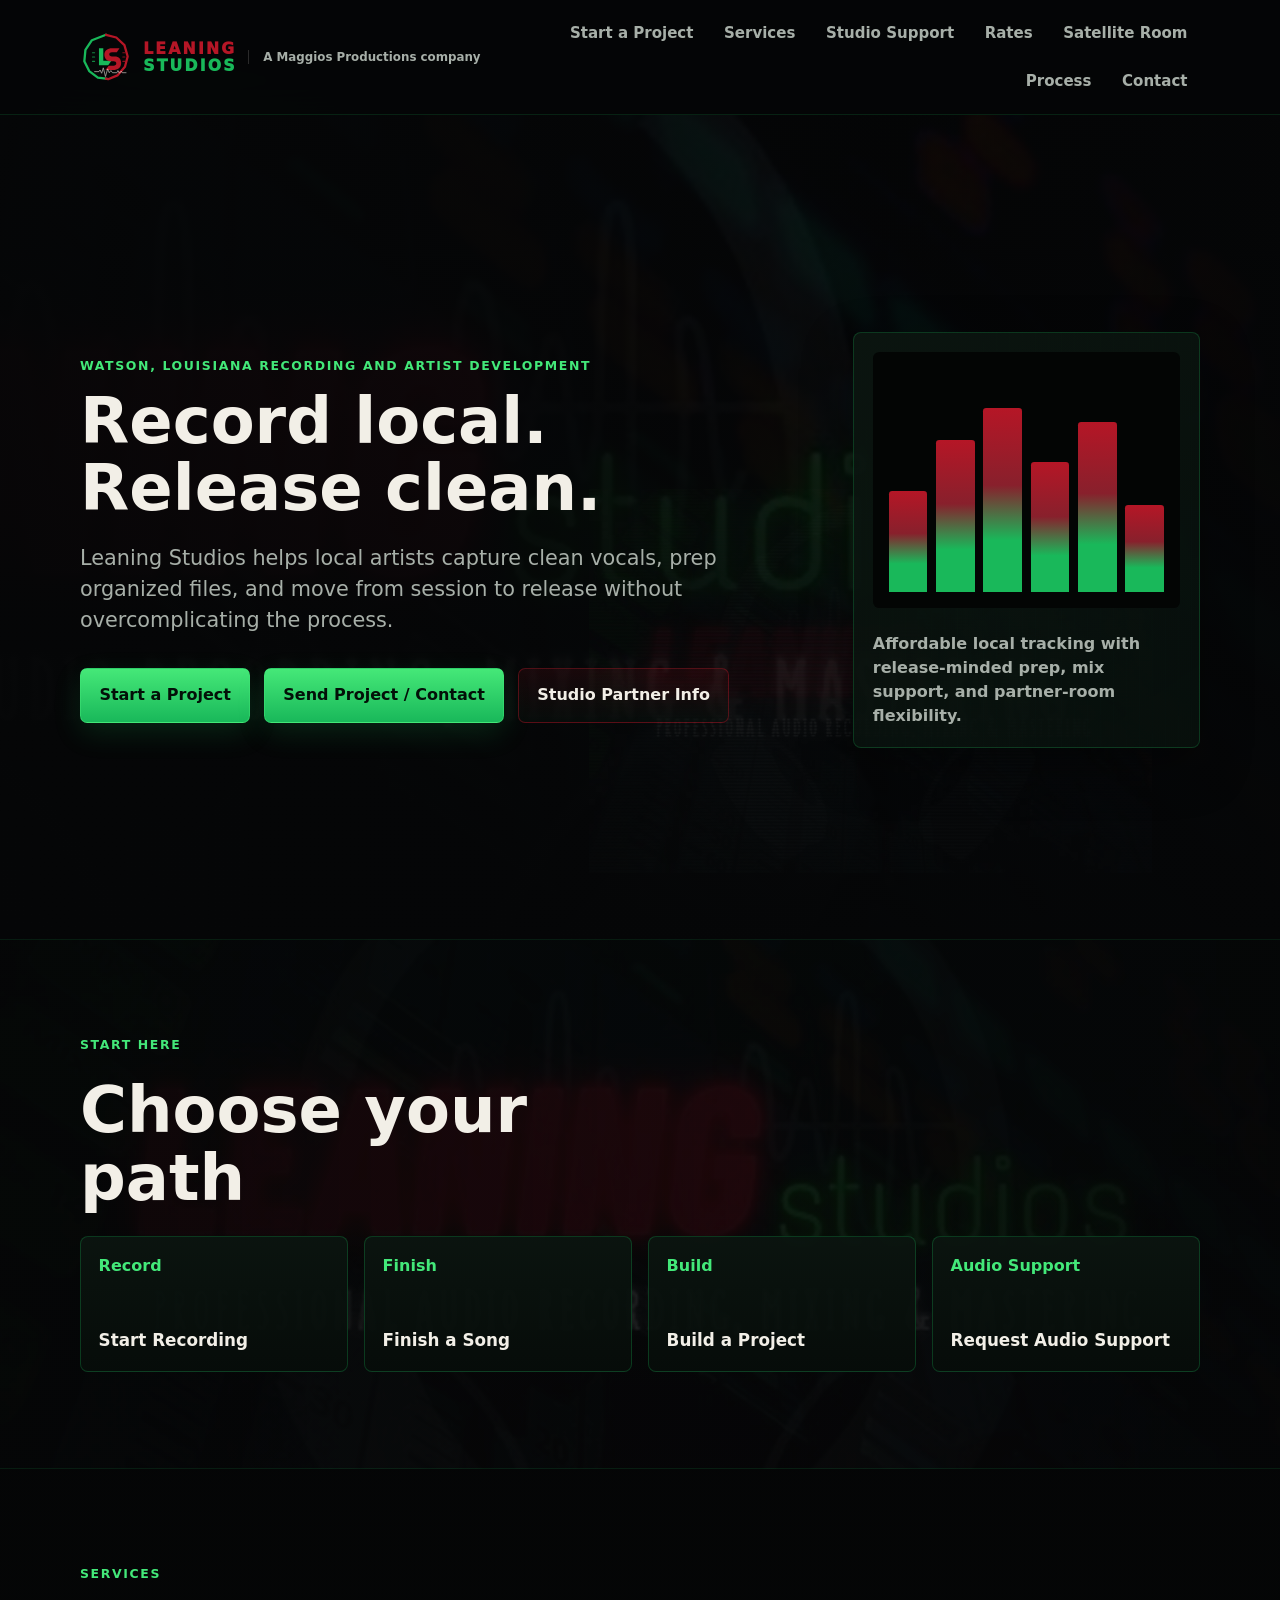
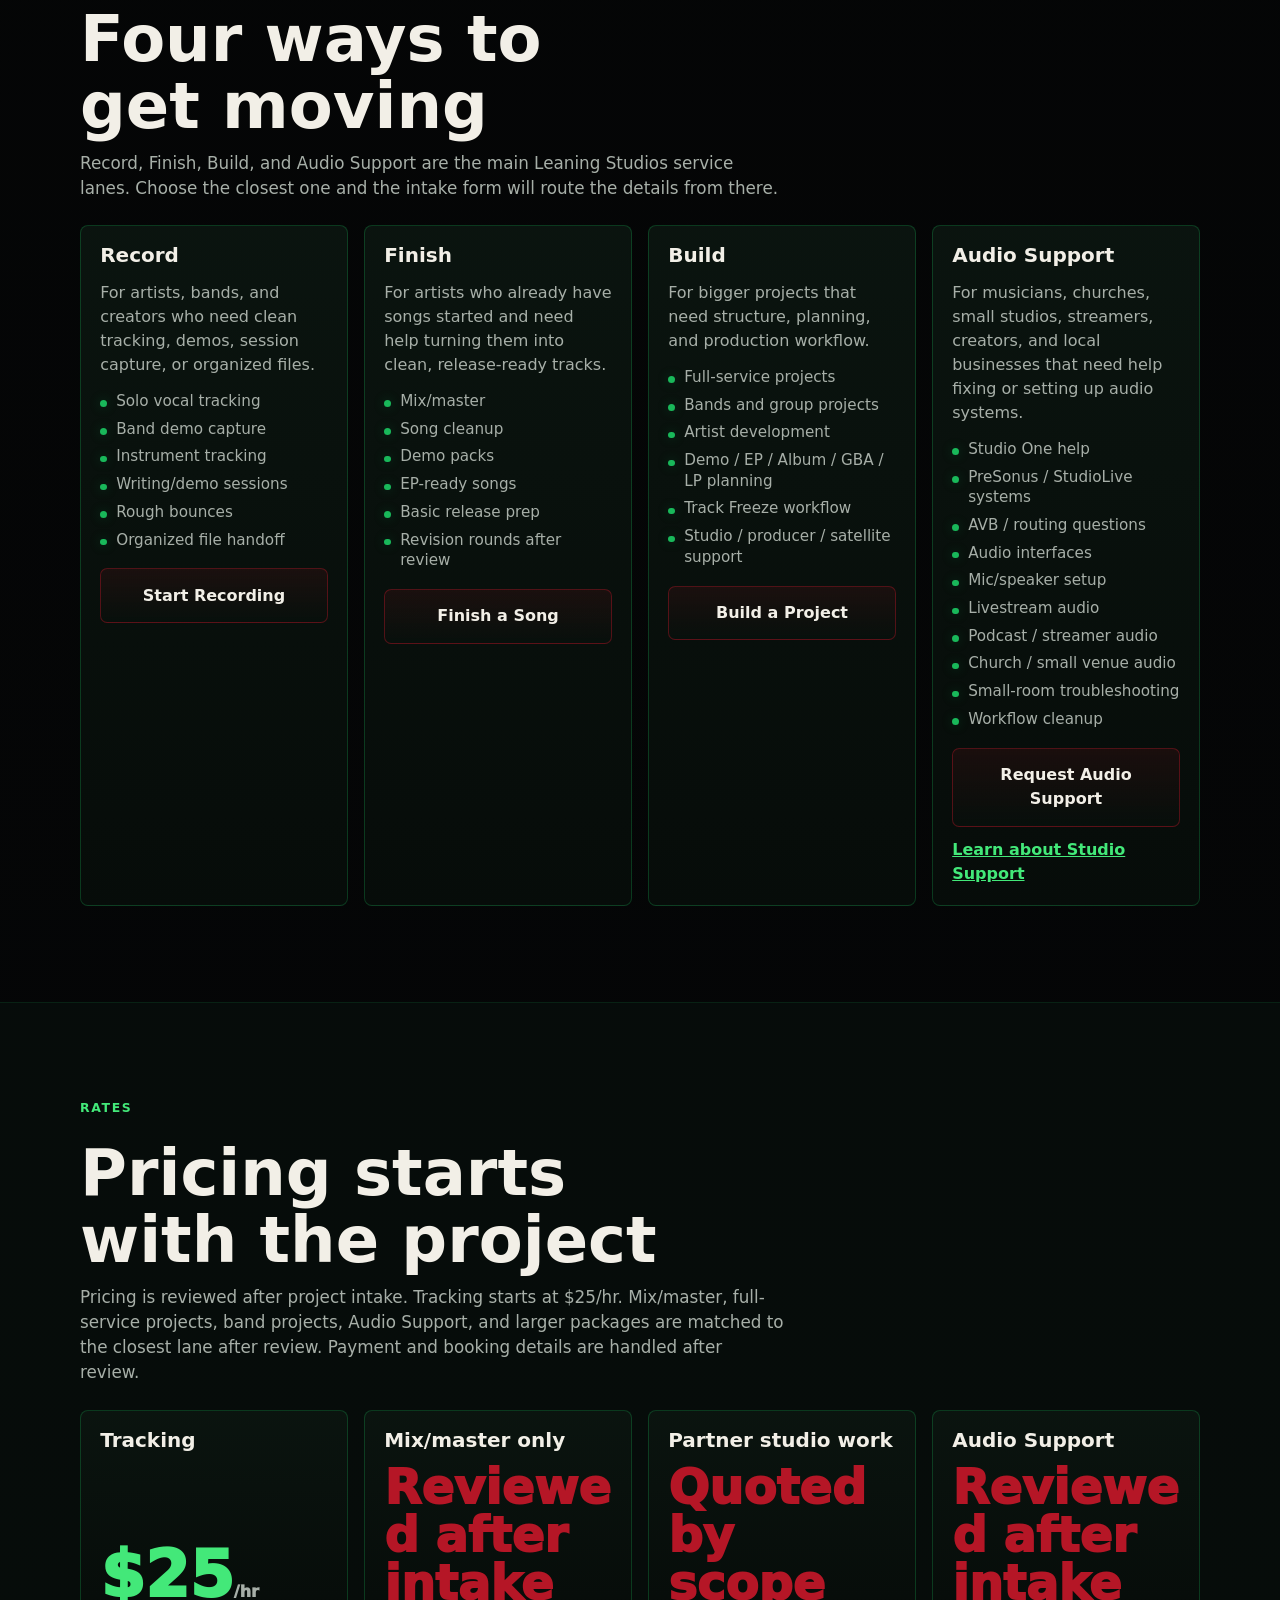
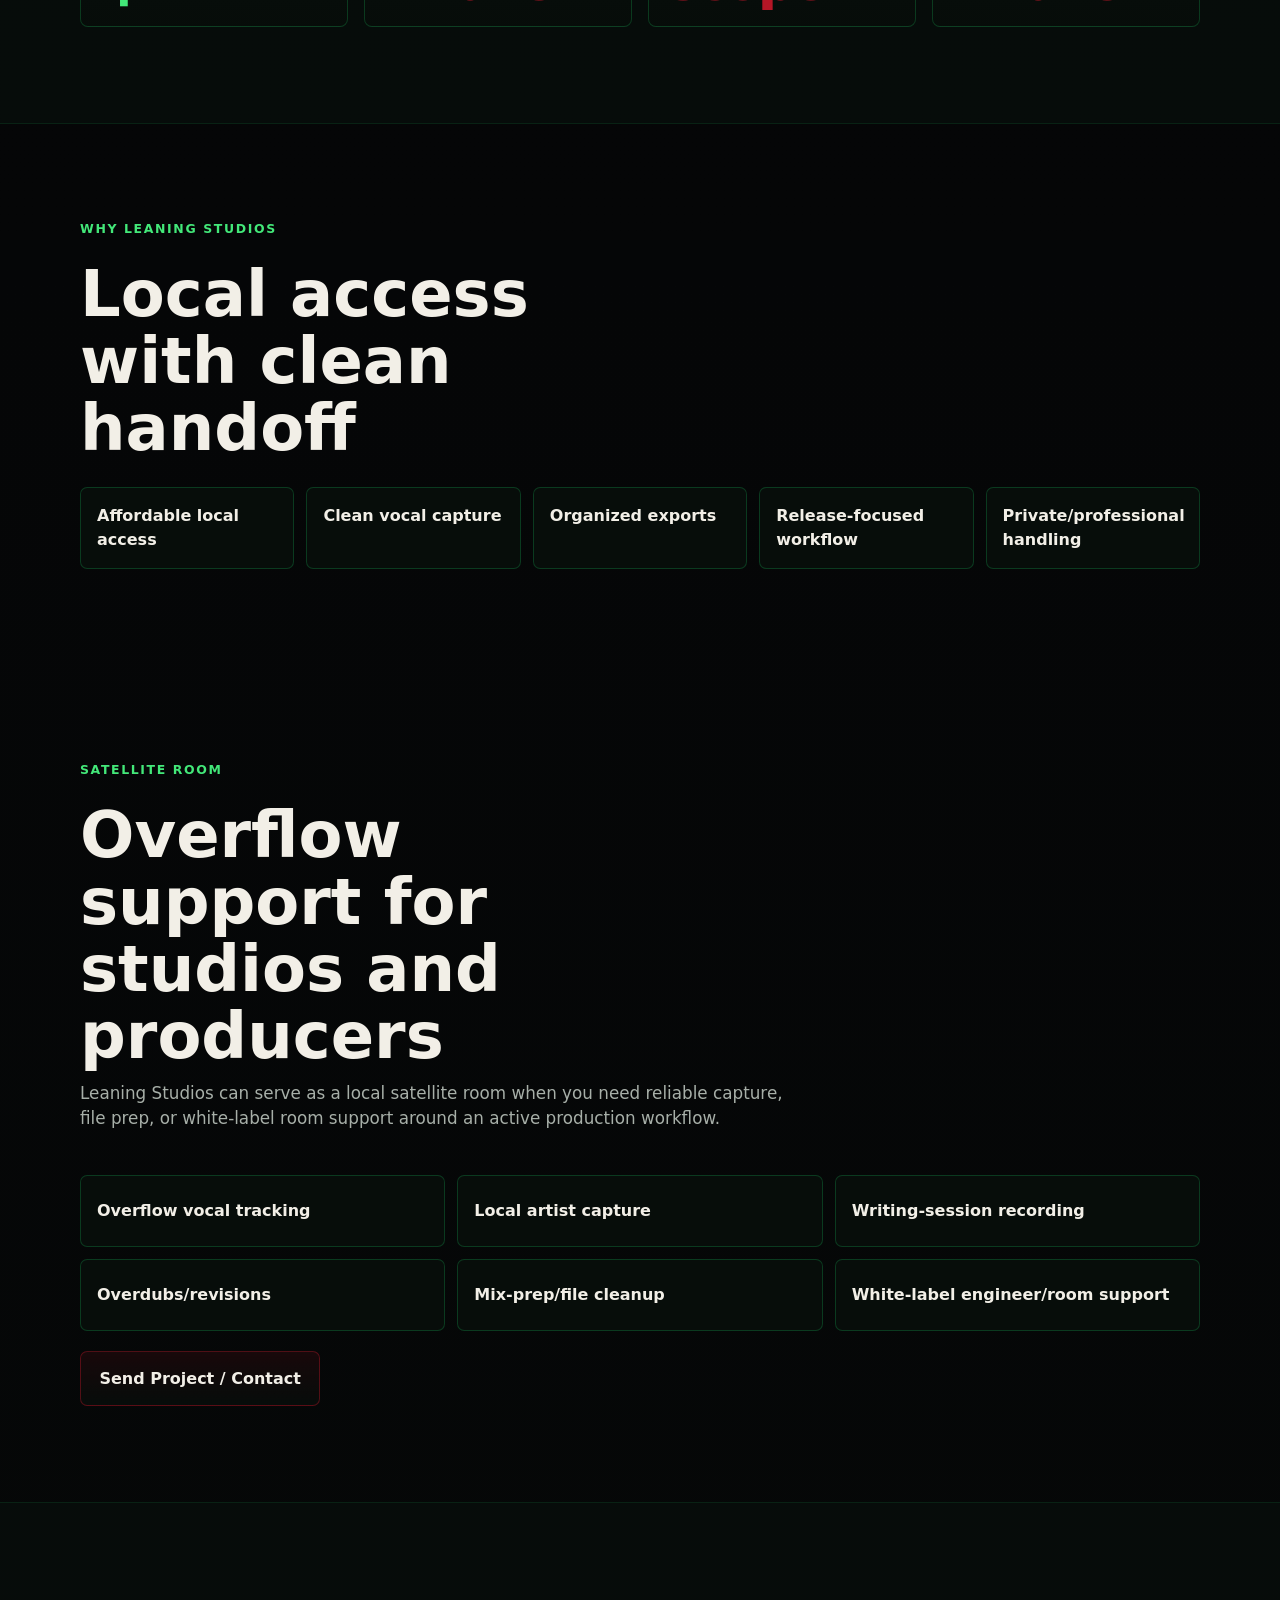
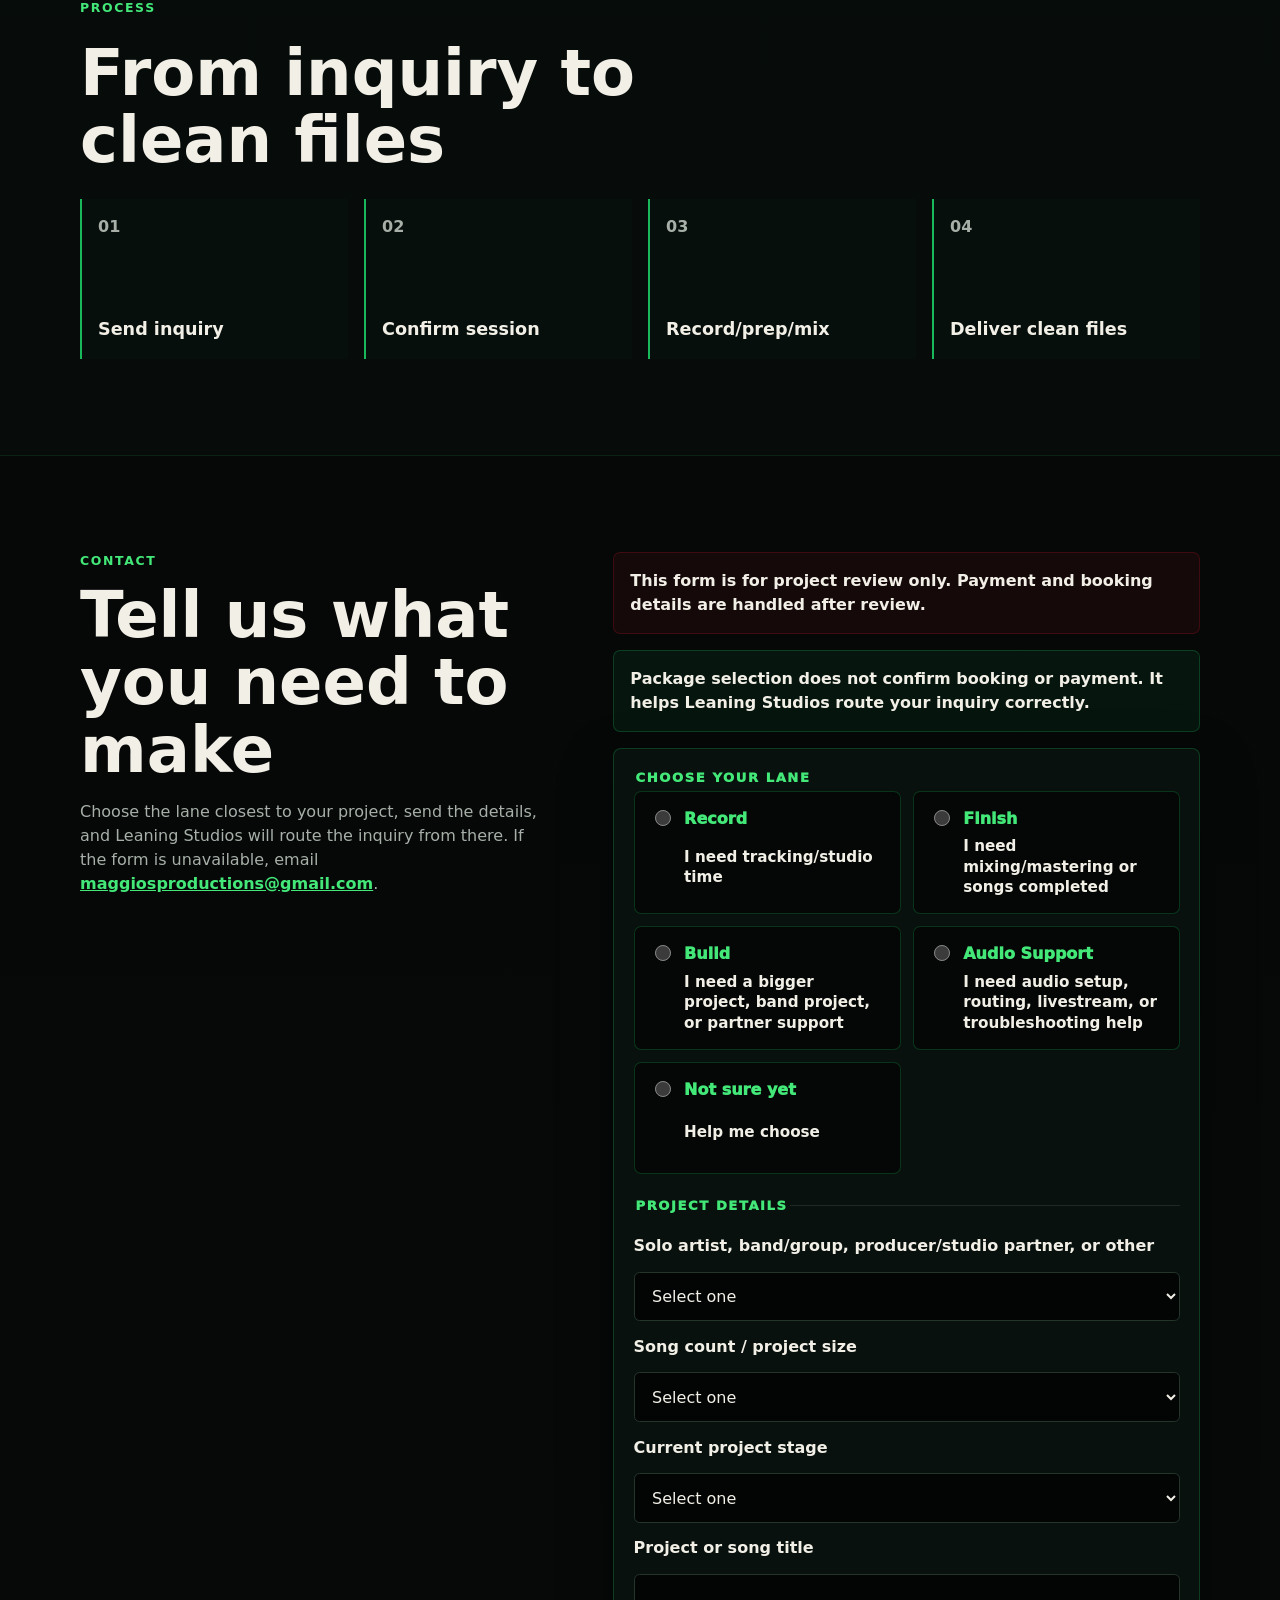
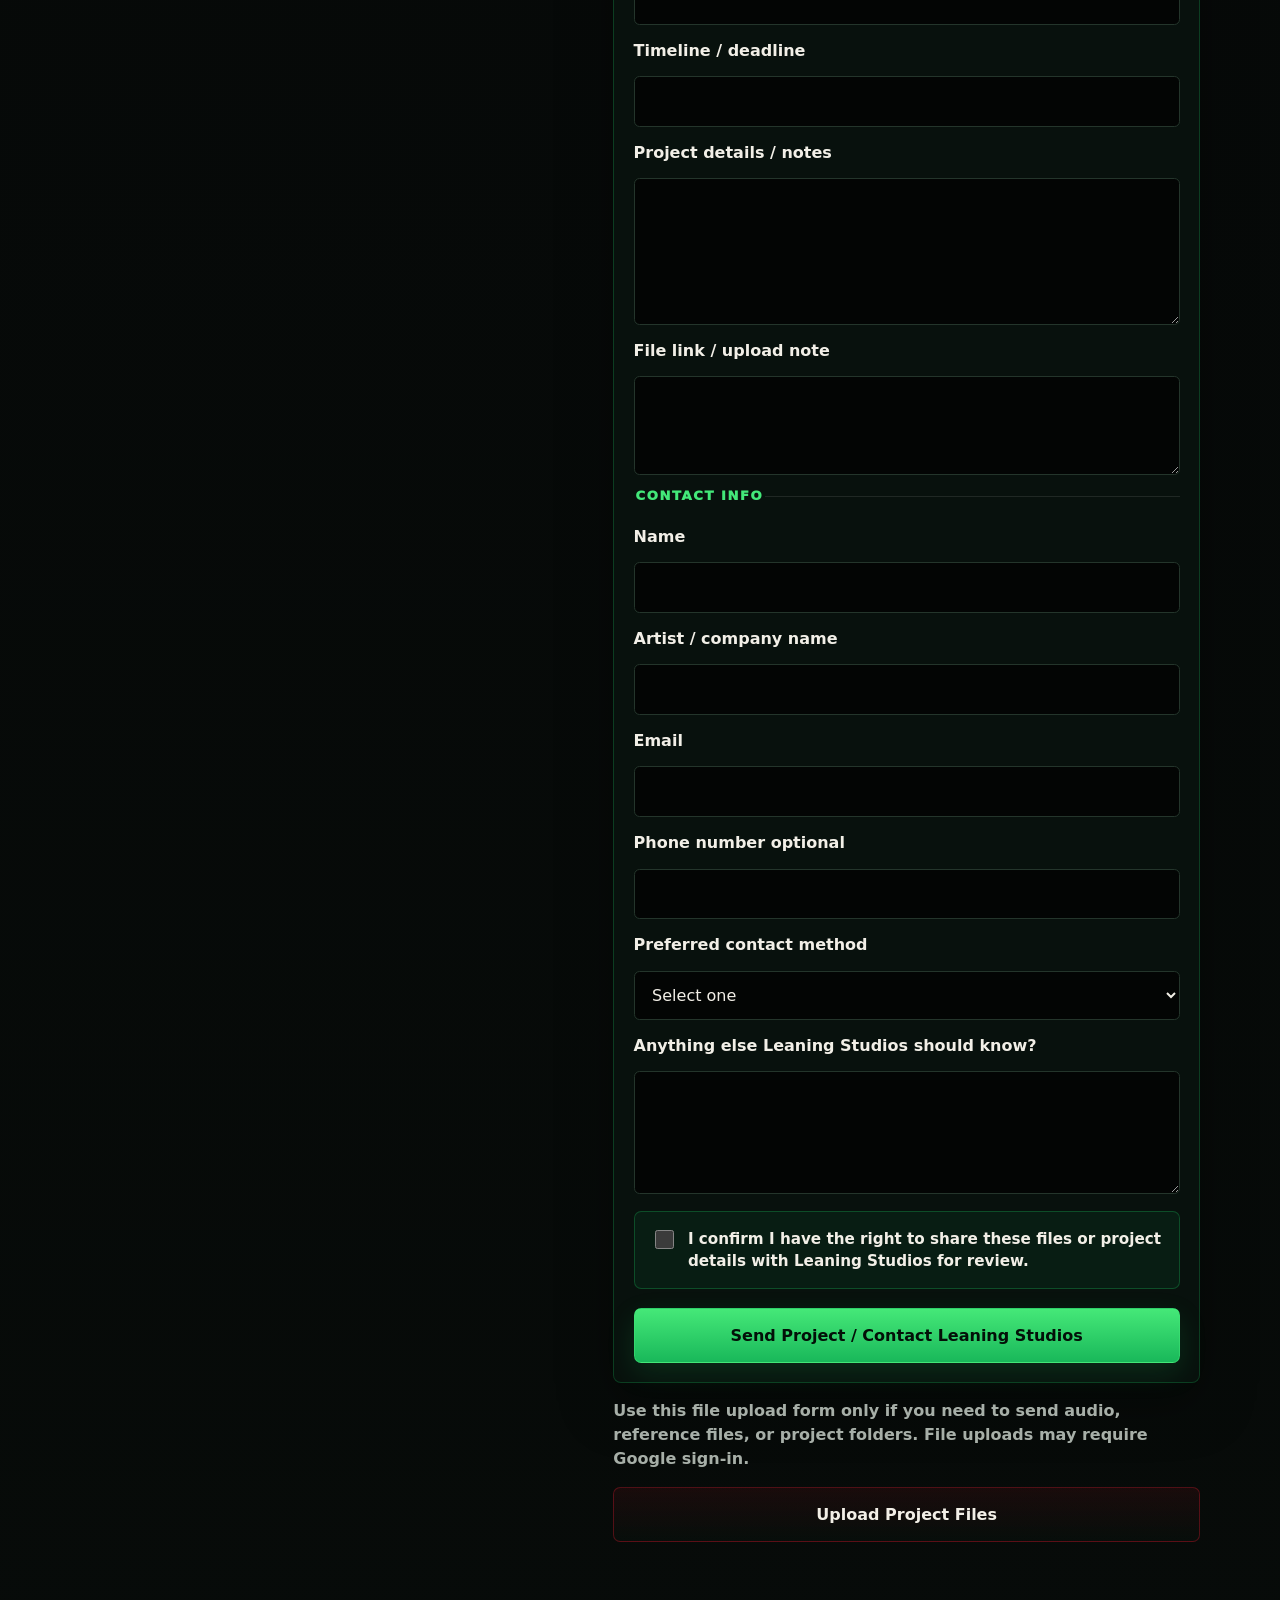
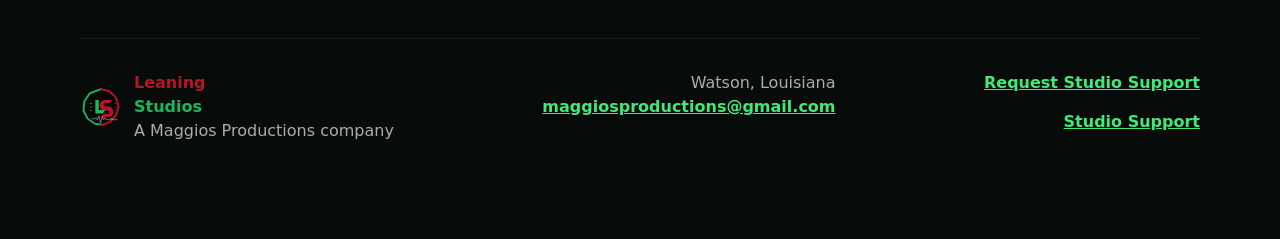
==== index.html @ 90b776e1 "Accept Leaning Studios website 0.1.0.8 studio support page" ====
<!doctype html>
<html lang="en">
  <head>
    <meta charset="utf-8">
    <meta name="viewport" content="width=device-width, initial-scale=1">
    <meta name="google-site-verification" content="8fb99rBgmehkhUm2ebK5uPkALfyYs-sL61rCLCBaYPk" />
    <title>Leaning Studios | Record local. Release clean.</title>
    <meta
      name="description"
      content="Leaning Studios is a Watson, Louisiana recording, project-finishing, artist-development, and Audio Support studio under Maggios Productions."
    >
    <meta property="og:title" content="Leaning Studios | Record local. Release clean.">
    <meta
      property="og:description"
          content="Watson, Louisiana recording, mix/master, artist-development, Audio Support, and satellite-room support under Maggios Productions."
    >
    <meta property="og:image" content="https://leaningstudios.com/assets/images/social-preview.png">
    <meta property="og:type" content="website">
    <meta property="og:url" content="https://leaningstudios.com/">
    <link rel="canonical" href="https://leaningstudios.com/">
    <link rel="icon" href="assets/icons/favicon.svg" type="image/svg+xml">
    <link rel="stylesheet" href="styles.css">
  </head>
  <body>
    <a class="skip-link" href="#main">Skip to content</a>

    <header class="site-header">
      <nav class="nav-shell" aria-label="Primary navigation">
        <a class="brand" href="#top" aria-label="Leaning Studios home">
          <img
            class="brand-mark"
            src="assets/logos/leaning-studios-shield-mark.svg"
            alt="Leaning Studios"
            width="54"
            height="54"
          >
          <span class="brand-wordmark" aria-hidden="true">
            <span class="brand-word brand-word-red">LEANING</span>
            <span class="brand-word brand-word-green">STUDIOS</span>
          </span>
          <span class="brand-parent">
            <small>A Maggios Productions company</small>
          </span>
        </a>

        <div class="nav-links">
          <a href="/start/">Start a Project</a>
          <a href="#services">Services</a>
          <a href="studio-support.html">Studio Support</a>
          <a href="#rates">Rates</a>
          <a href="#satellite-room">Satellite Room</a>
          <a href="#process">Process</a>
          <a href="#contact">Contact</a>
        </div>
      </nav>
    </header>

    <main id="main">
      <section class="hero" id="top" aria-labelledby="hero-title">
        <div class="hero-content">
          <p class="eyebrow">Watson, Louisiana recording and artist development</p>
          <h1 id="hero-title">Record local. Release clean.</h1>
          <p class="hero-copy">
            Leaning Studios helps local artists capture clean vocals, prep organized files,
            and move from session to release without overcomplicating the process.
          </p>
          <div class="hero-actions" aria-label="Primary actions">
            <a class="button button-primary" href="/start/">Start a Project</a>
            <a class="button button-primary" href="#contact">Send Project / Contact</a>
            <a class="button button-secondary" href="#satellite-room">Studio Partner Info</a>
          </div>
        </div>

        <aside class="hero-panel" aria-label="Studio focus">
          <div class="level-meter" aria-hidden="true">
            <span></span>
            <span></span>
            <span></span>
            <span></span>
            <span></span>
            <span></span>
          </div>
          <p>Affordable local tracking with release-minded prep, mix support, and partner-room flexibility.</p>
        </aside>
      </section>

      <section class="quick-path section-band" aria-labelledby="quick-path-title">
        <div class="section-heading">
          <p class="eyebrow">Start here</p>
          <h2 id="quick-path-title">Choose your path</h2>
        </div>
        <div class="path-grid">
          <a class="path-card" href="#services">
            <span>Record</span>
            <strong>Start Recording</strong>
          </a>
          <a class="path-card" href="#services">
            <span>Finish</span>
            <strong>Finish a Song</strong>
          </a>
          <a class="path-card" href="#services">
            <span>Build</span>
            <strong>Build a Project</strong>
          </a>
          <a class="path-card" href="#services">
            <span>Audio Support</span>
            <strong>Request Audio Support</strong>
          </a>
        </div>
      </section>

      <section class="content-section" id="services" aria-labelledby="services-title">
        <div class="section-heading">
          <p class="eyebrow">Services</p>
          <h2 id="services-title">Four ways to get moving</h2>
          <p>
            Record, Finish, Build, and Audio Support are the main Leaning Studios service lanes.
            Choose the closest one and the intake form will route the details from there.
          </p>
        </div>
        <div class="service-grid">
          <article class="service-card pillar-card" id="tracking">
            <h3>Record</h3>
            <p>For artists, bands, and creators who need clean tracking, demos, session capture, or organized files.</p>
            <ul>
              <li>Solo vocal tracking</li>
              <li>Band demo capture</li>
              <li>Instrument tracking</li>
              <li>Writing/demo sessions</li>
              <li>Rough bounces</li>
              <li>Organized file handoff</li>
            </ul>
            <a class="button button-secondary" href="#contact">Start Recording</a>
          </article>
          <article class="service-card pillar-card" id="mix-master">
            <h3>Finish</h3>
            <p>For artists who already have songs started and need help turning them into clean, release-ready tracks.</p>
            <ul>
              <li>Mix/master</li>
              <li>Song cleanup</li>
              <li>Demo packs</li>
              <li>EP-ready songs</li>
              <li>Basic release prep</li>
              <li>Revision rounds after review</li>
            </ul>
            <a class="button button-secondary" href="#contact">Finish a Song</a>
          </article>
          <article class="service-card pillar-card">
            <h3>Build</h3>
            <p>For bigger projects that need structure, planning, and production workflow.</p>
            <ul>
              <li>Full-service projects</li>
              <li>Bands and group projects</li>
              <li>Artist development</li>
              <li>Demo / EP / Album / GBA / LP planning</li>
              <li>Track Freeze workflow</li>
              <li>Studio / producer / satellite support</li>
            </ul>
            <a class="button button-secondary" href="#contact">Build a Project</a>
          </article>
          <article class="service-card pillar-card" id="audio-support">
            <h3>Audio Support</h3>
            <p>For musicians, churches, small studios, streamers, creators, and local businesses that need help fixing or setting up audio systems.</p>
            <ul>
              <li>Studio One help</li>
              <li>PreSonus / StudioLive systems</li>
              <li>AVB / routing questions</li>
              <li>Audio interfaces</li>
              <li>Mic/speaker setup</li>
              <li>Livestream audio</li>
              <li>Podcast / streamer audio</li>
              <li>Church / small venue audio</li>
              <li>Small-room troubleshooting</li>
              <li>Workflow cleanup</li>
            </ul>
            <div class="pillar-actions">
              <a class="button button-secondary" href="#contact">Request Audio Support</a>
              <a class="text-link" href="studio-support.html">Learn about Studio Support</a>
            </div>
          </article>
        </div>
      </section>

      <section class="rates section-band" id="rates" aria-labelledby="rates-title">
        <div class="section-heading">
          <p class="eyebrow">Rates</p>
          <h2 id="rates-title">Pricing starts with the project</h2>
          <p>
            Pricing is reviewed after project intake. Tracking starts at $25/hr. Mix/master,
            full-service projects, band projects, Audio Support, and larger packages are matched
            to the closest lane after review. Payment and booking details are handled after review.
          </p>
        </div>
        <div class="rate-grid">
          <article class="rate-card">
            <h3>Tracking</h3>
            <p class="price">$25<span>/hr</span></p>
          </article>
          <article class="rate-card">
            <h3>Mix/master only</h3>
            <p class="price quote">Reviewed after intake</p>
          </article>
          <article class="rate-card">
            <h3>Partner studio work</h3>
            <p class="price quote">Quoted by scope</p>
          </article>
          <article class="rate-card">
            <h3>Audio Support</h3>
            <p class="price quote">Reviewed after intake</p>
          </article>
        </div>
      </section>

      <section class="content-section why" id="why" aria-labelledby="why-title">
        <div class="section-heading">
          <p class="eyebrow">Why Leaning Studios</p>
          <h2 id="why-title">Local access with clean handoff</h2>
        </div>
        <ul class="feature-list">
          <li>Affordable local access</li>
          <li>Clean vocal capture</li>
          <li>Organized exports</li>
          <li>Release-focused workflow</li>
          <li>Private/professional handling</li>
        </ul>
      </section>

      <section class="content-section satellite" id="satellite-room" aria-labelledby="satellite-title">
        <div class="section-heading">
          <p class="eyebrow">Satellite Room</p>
          <h2 id="satellite-title">Overflow support for studios and producers</h2>
          <p>
            Leaning Studios can serve as a local satellite room when you need reliable capture,
            file prep, or white-label room support around an active production workflow.
          </p>
        </div>
        <div class="support-list" aria-label="Satellite room services">
          <span>Overflow vocal tracking</span>
          <span>Local artist capture</span>
          <span>Writing-session recording</span>
          <span>Overdubs/revisions</span>
          <span>Mix-prep/file cleanup</span>
          <span>White-label engineer/room support</span>
        </div>
        <a class="button button-secondary" href="#contact">Send Project / Contact</a>
      </section>

      <section class="process section-band" id="process" aria-labelledby="process-title">
        <div class="section-heading">
          <p class="eyebrow">Process</p>
          <h2 id="process-title">From inquiry to clean files</h2>
        </div>
        <ol class="process-list">
          <li>
            <span>01</span>
            <strong>Send inquiry</strong>
          </li>
          <li>
            <span>02</span>
            <strong>Confirm session</strong>
          </li>
          <li>
            <span>03</span>
            <strong>Record/prep/mix</strong>
          </li>
          <li>
            <span>04</span>
            <strong>Deliver clean files</strong>
          </li>
        </ol>
      </section>

      <section class="contact-section" id="contact" aria-labelledby="contact-title">
        <div class="contact-copy">
          <p class="eyebrow">Contact</p>
          <h2 id="contact-title">Tell us what you need to make</h2>
          <p>
            Choose the lane closest to your project, send the details, and Leaning Studios will
            route the inquiry from there. If the form is unavailable, email
            <a href="mailto:maggiosproductions@gmail.com">maggiosproductions@gmail.com</a>.
          </p>
        </div>

        <div class="intake-panel">
          <p class="intake-notice">
            This form is for project review only. Payment and booking details are handled after review.
          </p>
          <p class="package-disclaimer">
            Package selection does not confirm booking or payment. It helps Leaning Studios route your inquiry correctly.
          </p>

          <form
            class="contact-form package-router-form"
            name="leaning-studios-package-intake"
            method="POST"
            action="/thank-you.html"
            data-netlify="true"
            netlify
            netlify-honeypot="bot-field"
          >
            <input type="hidden" name="form-name" value="leaning-studios-package-intake">
            <p class="bot-field netlify-hidden" aria-hidden="true">
              <label for="bot-field">Do not fill this out if you are human</label>
              <input id="bot-field" name="bot-field" type="text" tabindex="-1" autocomplete="off">
            </p>

            <fieldset class="form-section lane-selector">
              <legend>Choose your lane</legend>
              <div class="choice-grid">
                <label class="choice-card">
                  <input type="radio" name="lane" value="Record" data-lane-option="record" required>
                  <span>Record</span>
                  <strong>I need tracking/studio time</strong>
                </label>
                <label class="choice-card">
                  <input type="radio" name="lane" value="Finish" data-lane-option="finish">
                  <span>Finish</span>
                  <strong>I need mixing/mastering or songs completed</strong>
                </label>
                <label class="choice-card">
                  <input type="radio" name="lane" value="Build" data-lane-option="build">
                  <span>Build</span>
                  <strong>I need a bigger project, band project, or partner support</strong>
                </label>
                <label class="choice-card">
                  <input type="radio" name="lane" value="Audio Support" data-lane-option="audio-support">
                  <span>Audio Support</span>
                  <strong>I need audio setup, routing, livestream, or troubleshooting help</strong>
                </label>
                <label class="choice-card">
                  <input type="radio" name="lane" value="Not sure yet" data-lane-option="not-sure">
                  <span>Not sure yet</span>
                  <strong>Help me choose</strong>
                </label>
              </div>
            </fieldset>

            <div class="package-router" aria-live="polite">
              <fieldset class="form-section package-group" data-package-group="record">
                <legend>Record</legend>
                <div class="option-list">
                  <label><input type="radio" name="package-choice" value="Starter Session"> Starter Session</label>
                  <label><input type="radio" name="package-choice" value="Standard Tracking Block"> Standard Tracking Block</label>
                  <label><input type="radio" name="package-choice" value="Band Demo Session"> Band Demo Session</label>
                  <label><input type="radio" name="package-choice" value="Half-Day Solo Block"> Half-Day Solo Block</label>
                  <label><input type="radio" name="package-choice" value="Band Half-Day Tracking"> Band Half-Day Tracking</label>
                  <label><input type="radio" name="package-choice" value="Full-Day Tracking"> Full-Day Tracking</label>
                  <label><input type="radio" name="package-choice" value="Record not sure"> Not sure — help me choose</label>
                </div>
              </fieldset>

              <fieldset class="form-section package-group" data-package-group="finish">
                <legend>Finish</legend>
                <div class="option-list">
                  <label><input type="radio" name="package-choice" value="Solo Mix/Master"> Solo Mix/Master</label>
                  <label><input type="radio" name="package-choice" value="Band Mix/Master"> Band Mix/Master</label>
                  <label><input type="radio" name="package-choice" value="Solo Single Starter"> Solo Single Starter</label>
                  <label><input type="radio" name="package-choice" value="Solo Single Plus"> Solo Single Plus</label>
                  <label><input type="radio" name="package-choice" value="Solo Demo Pack"> Solo Demo Pack</label>
                  <label><input type="radio" name="package-choice" value="Solo EP Starter"> Solo EP Starter</label>
                  <label><input type="radio" name="package-choice" value="Solo Album Project"> Solo Album Project</label>
                  <label><input type="radio" name="package-choice" value="Solo GBA Special"> Solo GBA Special</label>
                  <label><input type="radio" name="package-choice" value="Finish not sure"> Not sure — help me choose</label>
                </div>
              </fieldset>

              <fieldset class="form-section package-group" data-package-group="build">
                <legend>Build</legend>
                <div class="option-list">
                  <label><input type="radio" name="package-choice" value="Band Single Production"> Band Single Production</label>
                  <label><input type="radio" name="package-choice" value="Band Demo Pack"> Band Demo Pack</label>
                  <label><input type="radio" name="package-choice" value="Band EP Project"> Band EP Project</label>
                  <label><input type="radio" name="package-choice" value="Band Album Project"> Band Album Project</label>
                  <label><input type="radio" name="package-choice" value="Band GBA Special"> Band GBA Special</label>
                  <label><input type="radio" name="package-choice" value="Local Band LP / Large Project"> Local Band LP / Large Project</label>
                  <label><input type="radio" name="package-choice" value="Solo LP / Large Project"> Solo LP / Large Project</label>
                  <label><input type="radio" name="package-choice" value="Satellite Support"> Satellite Support</label>
                  <label><input type="radio" name="package-choice" value="Build not sure"> Not sure — help me choose</label>
                </div>
              </fieldset>

              <fieldset class="form-section package-group" data-package-group="audio-support">
                <legend>Audio Support</legend>
                <p class="form-helper">
                  Leaning Studios Audio Support helps musicians, churches, small studios,
                  streamers, creators, and local businesses solve practical audio setup problems.
                  Get help with recording setups, Studio One sessions, PreSonus/StudioLive systems,
                  routing questions, mic/speaker setup, livestream audio, and session troubleshooting.
                </p>
                <div class="option-list">
                  <label><input type="radio" name="package-choice" value="Quick Help + Setup"> Quick Help + Setup</label>
                  <label><input type="radio" name="package-choice" value="Project Support"> Project Support</label>
                  <label><input type="radio" name="package-choice" value="Partner Support"> Partner Support</label>
                  <label><input type="radio" name="package-choice" value="Audio Support not sure"> Not sure — help me choose</label>
                </div>
              </fieldset>

              <fieldset class="form-section package-group" data-package-group="not-sure">
                <legend>Not sure yet</legend>
                <div class="option-list">
                  <label><input type="radio" name="package-choice" value="I need to record"> I need to record</label>
                  <label><input type="radio" name="package-choice" value="I need my song mixed/mastered"> I need my song mixed/mastered</label>
                  <label><input type="radio" name="package-choice" value="I need help planning a project"> I need help planning a project</label>
                  <label><input type="radio" name="package-choice" value="I am in a band"> I am in a band</label>
                  <label><input type="radio" name="package-choice" value="I am a producer/studio looking for support"> I am a producer/studio looking for support</label>
                  <label><input type="radio" name="package-choice" value="I am not sure"> I am not sure</label>
                </div>
              </fieldset>
            </div>

            <fieldset class="form-section audio-support-fields" data-audio-support-fields>
              <legend>Audio Support details</legend>

              <label for="audio-system">What system are you using?</label>
              <input id="audio-system" name="audio-system" type="text" data-required-when-active>

              <label for="audio-problem">What problem are you trying to solve?</label>
              <textarea id="audio-problem" name="audio-problem" rows="4" data-required-when-active></textarea>

              <label for="audio-location">Is this remote or local?</label>
              <select id="audio-location" name="audio-location" data-required-when-active>
                <option value="">Select one</option>
                <option value="remote">Remote</option>
                <option value="local-visit">Local visit</option>
                <option value="not-sure">Not sure</option>
              </select>

              <label for="audio-urgency">Is this urgent?</label>
              <select id="audio-urgency" name="audio-urgency" data-required-when-active>
                <option value="">Select one</option>
                <option value="not-urgent">Not urgent</option>
                <option value="soon">Soon</option>
                <option value="urgent">Urgent</option>
                <option value="not-sure">Not sure</option>
              </select>

              <label for="audio-help-type">What kind of help do you need?</label>
              <select id="audio-help-type" name="audio-help-type" data-required-when-active>
                <option value="">Select one</option>
                <option value="setup">Setup</option>
                <option value="troubleshooting">Troubleshooting</option>
                <option value="routing">Routing</option>
                <option value="training">Training</option>
                <option value="cleanup">Cleanup</option>
                <option value="project-support">Project support</option>
                <option value="recurring-partner-support">Recurring / partner support</option>
                <option value="livestream-audio">Livestream audio</option>
                <option value="not-sure">Not sure</option>
              </select>
            </fieldset>

            <fieldset class="form-section">
              <legend>Project details</legend>

              <label for="project-type">Solo artist, band/group, producer/studio partner, or other</label>
              <select id="project-type" name="project-type" required>
                <option value="">Select one</option>
                <option value="solo-artist">Solo artist</option>
                <option value="band-group">Band/group</option>
                <option value="producer-studio-partner">Producer/studio partner</option>
                <option value="other">Other</option>
              </select>

              <label for="project-size">Song count / project size</label>
              <select id="project-size" name="project-size" required>
                <option value="">Select one</option>
                <option value="single">Single</option>
                <option value="demo-1-3-songs">Demo — 1–3 songs</option>
                <option value="ep-4-7-songs">EP — 4–7 songs</option>
                <option value="album-8-13-songs">Album — 8–13 songs</option>
                <option value="gba-special-14-songs">GBA Special — 14 songs</option>
                <option value="lp-large-project-15-plus">LP / Large Project — 15+ songs</option>
                <option value="not-sure">Not sure</option>
              </select>

              <label for="project-stage">Current project stage</label>
              <select id="project-stage" name="project-stage" required>
                <option value="">Select one</option>
                <option value="ideas-only">Ideas only</option>
                <option value="written-not-demoed">Written but not demoed</option>
                <option value="demoed">Demoed</option>
                <option value="partly-recorded">Partly recorded</option>
                <option value="ready-for-final-tracking">Ready for final tracking</option>
                <option value="already-recorded-needs-mix-master">Already recorded, needs mix/master</option>
                <option value="not-sure">Not sure</option>
              </select>

              <label for="project-title">Project or song title</label>
              <input id="project-title" name="project-title" type="text" required>

              <label for="timeline">Timeline / deadline</label>
              <input id="timeline" name="timeline" type="text" required>

              <label for="project-notes">Project details / notes</label>
              <textarea id="project-notes" name="project-notes" rows="5" required></textarea>

              <label for="file-link">File link / upload note</label>
              <textarea id="file-link" name="file-link" rows="3"></textarea>
            </fieldset>

            <fieldset class="form-section">
              <legend>Contact info</legend>

              <label for="name">Name</label>
              <input id="name" name="name" type="text" autocomplete="name" required>

              <label for="artist-company">Artist / company name</label>
              <input id="artist-company" name="artist-company" type="text" autocomplete="organization" required>

              <label for="email">Email</label>
              <input id="email" name="email" type="email" autocomplete="email" required>

              <label for="phone">Phone number optional</label>
              <input id="phone" name="phone" type="tel" autocomplete="tel">

              <label for="preferred-contact">Preferred contact method</label>
              <select id="preferred-contact" name="preferred-contact" required>
                <option value="">Select one</option>
                <option value="email">Email</option>
                <option value="phone-call">Phone call</option>
                <option value="text">Text</option>
              </select>

              <label for="anything-else">Anything else Leaning Studios should know?</label>
              <textarea id="anything-else" name="anything-else" rows="4"></textarea>
            </fieldset>

            <label class="rights-check" for="rights-consent">
              <input id="rights-consent" name="rights-consent" type="checkbox" value="confirmed" required>
              <span>I confirm I have the right to share these files or project details with Leaning Studios for review.</span>
            </label>

            <button class="button button-primary" type="submit">Send Project / Contact Leaning Studios</button>
          </form>

          <p class="upload-help">Use this file upload form only if you need to send audio, reference files, or project folders. File uploads may require Google sign-in.</p>
          <a
            class="button button-secondary upload-button"
            href="https://forms.gle/xwPcAECceSriL2AS9"
            target="_blank"
            rel="noopener noreferrer"
          >Upload Project Files</a>
        </div>
      </section>
    </main>

    <footer class="site-footer">
      <div class="footer-brand">
        <img src="assets/logos/leaning-studios-shield-mark.svg" alt="" width="42" height="42">
        <span>
          <strong><span class="brand-word-red">Leaning</span> <span class="brand-word-green">Studios</span></strong>
          <span>A Maggios Productions company</span>
        </span>
      </div>
      <address>
        Watson, Louisiana<br>
        <a href="mailto:maggiosproductions@gmail.com">maggiosproductions@gmail.com</a>
      </address>
      <nav class="footer-links" aria-label="Footer navigation">
        <a href="/#contact">Request Studio Support</a>
        <a href="studio-support.html">Studio Support</a>
      </nav>
    </footer>

    <a class="mobile-sticky" href="#contact">Send Project / Contact</a>
    <script src="script.js" defer></script>
  </body>
</html>
---- styles.css ----
:root {
  --bg: #050607;
  --panel: #08110d;
  --panel-strong: #0b1510;
  --deep-green: #0f3b25;
  --signal-green: #19b85a;
  --deep-red: #5f0710;
  --signal-red: #b51626;
  --text: #f2efe7;
  --muted: #a7afa8;
  --line: #24352b;
  --green-border: rgba(25, 184, 90, 0.26);
  --red-border: rgba(181, 22, 38, 0.26);
  --accent: var(--signal-green);
  --accent-strong: #43e879;
  --danger: var(--signal-red);
  --shadow: 0 22px 58px rgba(0, 0, 0, 0.36);
  color-scheme: dark;
}

* {
  box-sizing: border-box;
}

html {
  scroll-behavior: smooth;
  scroll-padding-top: 6rem;
}

body {
  margin: 0;
  background:
    radial-gradient(circle at 15% 5%, rgba(25, 184, 90, 0.15), transparent 30rem),
    radial-gradient(circle at 85% 10%, rgba(181, 22, 38, 0.12), transparent 26rem),
    linear-gradient(180deg, #040505 0%, var(--bg) 42%, #070b09 100%);
  color: var(--text);
  font-family: Inter, ui-sans-serif, system-ui, -apple-system, BlinkMacSystemFont, "Segoe UI", sans-serif;
  line-height: 1.5;
}

a {
  color: inherit;
}

img {
  display: block;
  max-width: 100%;
}

input,
select,
textarea,
button {
  font: inherit;
}

.skip-link {
  position: absolute;
  left: 1rem;
  top: -4rem;
  z-index: 20;
  background: var(--accent);
  color: #031008;
  padding: 0.75rem 1rem;
  border-radius: 0.35rem;
  font-weight: 800;
}

.skip-link:focus {
  top: 1rem;
}

.site-header {
  position: sticky;
  top: 0;
  z-index: 10;
  border-bottom: 1px solid rgba(25, 184, 90, 0.16);
  background: rgba(5, 6, 7, 0.92);
  backdrop-filter: blur(18px);
}

.nav-shell {
  display: flex;
  align-items: center;
  justify-content: space-between;
  gap: 1.5rem;
  width: min(1120px, calc(100% - 2rem));
  margin: 0 auto;
  padding: 0.75rem 0;
}

.brand {
  display: inline-flex;
  align-items: center;
  gap: 0.7rem;
  min-width: max-content;
  text-decoration: none;
}

.brand-mark {
  width: 3.25rem;
  height: 3.25rem;
  flex: 0 0 auto;
}

.brand-wordmark {
  display: grid;
  gap: 0.08rem;
  line-height: 1;
}

.brand-word {
  display: block;
  font-size: 0.98rem;
  font-weight: 950;
  letter-spacing: 0.14em;
}

.brand-word-red {
  color: var(--signal-red);
}

.brand-word-green {
  color: var(--signal-green);
}

.brand-parent {
  display: block;
  padding-left: 0.9rem;
  border-left: 1px solid rgba(242, 239, 231, 0.16);
}

.brand-parent small {
  display: block;
  color: var(--muted);
  font-size: 0.74rem;
  font-weight: 700;
  line-height: 1.2;
}

.nav-links {
  display: flex;
  align-items: center;
  justify-content: flex-end;
  flex-wrap: wrap;
  gap: 0.35rem;
}

.nav-links a {
  min-height: 2.5rem;
  padding: 0.62rem 0.78rem;
  border-radius: 0.35rem;
  color: var(--muted);
  font-size: 0.94rem;
  font-weight: 700;
  text-decoration: none;
}

.nav-links a:hover,
.nav-links a:focus-visible {
  background: linear-gradient(90deg, rgba(25, 184, 90, 0.13), rgba(181, 22, 38, 0.09));
  color: var(--text);
}

.hero,
.content-section,
.section-band,
.contact-section,
.site-footer {
  width: min(1120px, calc(100% - 2rem));
  margin: 0 auto;
}

.hero {
  position: relative;
  isolation: isolate;
  display: grid;
  grid-template-columns: minmax(0, 1.35fr) minmax(280px, 0.65fr);
  gap: clamp(1.2rem, 4vw, 4rem);
  align-items: center;
  min-height: calc(100svh - 76px);
  padding: clamp(3.5rem, 8vw, 6.5rem) 0 clamp(2.5rem, 6vw, 5rem);
}

.hero::before,
.hero::after {
  content: "";
  position: absolute;
  pointer-events: none;
}

.hero::before {
  inset: 0;
  left: 50%;
  z-index: -2;
  width: 100vw;
  transform: translateX(-50%);
  background:
    linear-gradient(90deg, rgba(5, 6, 7, 0.98) 0%, rgba(5, 6, 7, 0.93) 42%, rgba(5, 6, 7, 0.76) 70%, rgba(5, 6, 7, 0.92) 100%),
    linear-gradient(180deg, rgba(5, 6, 7, 0.18) 0%, var(--bg) 100%),
    url("assets/images/hero-banner.jpg") center right / cover no-repeat;
}

.hero::after {
  right: clamp(0rem, 4vw, 3rem);
  bottom: 8%;
  z-index: -1;
  width: min(36rem, 44vw);
  height: min(24rem, 34vw);
  background: url("assets/images/glitch-accent.jpg") center / cover no-repeat;
  filter: saturate(1.25);
  mix-blend-mode: screen;
  opacity: 0.055;
}

.hero > * {
  position: relative;
}

.eyebrow {
  margin: 0 0 0.75rem;
  color: var(--accent-strong);
  font-size: 0.78rem;
  font-weight: 900;
  letter-spacing: 0.13em;
  text-transform: uppercase;
}

h1,
h2,
h3,
p {
  overflow-wrap: anywhere;
}

h1,
h2,
h3 {
  margin: 0;
  line-height: 1.05;
}

h1 {
  max-width: 16ch;
  font-size: clamp(3rem, 5vw, 4.15rem);
}

h2 {
  max-width: 13ch;
  font-size: clamp(2.25rem, 5vw, 4.3rem);
}

h3 {
  font-size: 1.25rem;
}

.hero-copy {
  max-width: 40rem;
  margin: 1.25rem 0 0;
  color: var(--muted);
  font-size: clamp(1.08rem, 2vw, 1.3rem);
}

.hero-actions {
  display: flex;
  flex-wrap: wrap;
  gap: 0.85rem;
  margin-top: 2rem;
}

.button {
  display: inline-flex;
  align-items: center;
  justify-content: center;
  min-height: 3.35rem;
  padding: 0.9rem 1.15rem;
  border: 1px solid transparent;
  border-radius: 0.45rem;
  cursor: pointer;
  font-weight: 900;
  text-align: center;
  text-decoration: none;
}

.button-primary {
  border-color: rgba(67, 232, 121, 0.5);
  background: linear-gradient(180deg, #45e878 0%, var(--signal-green) 100%);
  color: #031008;
  box-shadow: 0 10px 28px rgba(25, 184, 90, 0.16);
}

.button-primary:hover,
.button-primary:focus-visible {
  background: linear-gradient(180deg, #58f087 0%, #1fca64 100%);
  box-shadow: 0 12px 32px rgba(25, 184, 90, 0.22);
}

.button-secondary {
  border-color: rgba(181, 22, 38, 0.42);
  background: linear-gradient(180deg, rgba(181, 22, 38, 0.11), rgba(8, 17, 13, 0.54));
  color: var(--text);
}

.button-secondary:hover,
.button-secondary:focus-visible {
  border-color: rgba(25, 184, 90, 0.66);
  background: linear-gradient(180deg, rgba(25, 184, 90, 0.11), rgba(8, 17, 13, 0.58));
}

.hero-panel {
  min-height: 24rem;
  padding: 1.2rem;
  border: 1px solid rgba(25, 184, 90, 0.24);
  border-radius: 0.5rem;
  background:
    linear-gradient(145deg, rgba(11, 21, 16, 0.96), rgba(8, 17, 13, 0.82)),
    repeating-linear-gradient(90deg, transparent 0 12px, rgba(25, 184, 90, 0.045) 12px 13px);
  box-shadow: 0 18px 50px rgba(0, 0, 0, 0.34);
}

.hero-panel p {
  margin: 1.5rem 0 0;
  color: var(--muted);
  font-weight: 700;
}

.level-meter {
  display: grid;
  grid-template-columns: repeat(6, 1fr);
  align-items: end;
  gap: 0.55rem;
  height: 16rem;
  padding: 1rem;
  border-radius: 0.4rem;
  background: #030504;
}

.level-meter span {
  border-radius: 0.2rem 0.2rem 0 0;
  background: linear-gradient(180deg, var(--signal-red), #88202c 42%, var(--signal-green) 72%);
}

.level-meter span:nth-child(1) {
  height: 45%;
}

.level-meter span:nth-child(2) {
  height: 68%;
}

.level-meter span:nth-child(3) {
  height: 82%;
}

.level-meter span:nth-child(4) {
  height: 58%;
}

.level-meter span:nth-child(5) {
  height: 76%;
}

.level-meter span:nth-child(6) {
  height: 39%;
}

.content-section,
.section-band,
.contact-section {
  padding: clamp(3rem, 8vw, 6rem) 0;
  scroll-margin-top: 6rem;
}

.section-band {
  width: 100%;
  max-width: none;
  padding-right: max(1rem, calc((100% - 1120px) / 2));
  padding-left: max(1rem, calc((100% - 1120px) / 2));
  border-block: 1px solid rgba(25, 184, 90, 0.12);
  background: rgba(8, 17, 13, 0.58);
}

.quick-path {
  background:
    linear-gradient(90deg, rgba(5, 6, 7, 0.97) 0%, rgba(5, 6, 7, 0.88) 58%, rgba(5, 6, 7, 0.96) 100%),
    linear-gradient(180deg, rgba(25, 184, 90, 0.08), rgba(181, 22, 38, 0.045)),
    url("assets/images/dark-neon-bg.jpg") right center / cover no-repeat;
}

.section-heading {
  display: grid;
  gap: 0.65rem;
  margin-bottom: 1.5rem;
}

.section-heading p:not(.eyebrow) {
  max-width: 44rem;
  margin: 0;
  color: var(--muted);
  font-size: 1.05rem;
}

.path-grid,
.service-grid,
.rate-grid {
  display: grid;
  gap: 1rem;
}

.path-grid {
  grid-template-columns: repeat(4, minmax(0, 1fr));
}

.path-card,
.service-card,
.rate-card {
  border: 1px solid var(--green-border);
  border-radius: 0.5rem;
  background: linear-gradient(180deg, rgba(11, 21, 16, 0.94), rgba(7, 13, 10, 0.92));
}

.path-card {
  display: grid;
  gap: 0.65rem;
  min-height: 8.5rem;
  padding: 1.1rem;
  text-decoration: none;
}

.path-card:hover,
.path-card:focus-visible {
  border-color: rgba(25, 184, 90, 0.72);
  background: linear-gradient(180deg, rgba(13, 27, 19, 0.98), rgba(8, 17, 13, 0.96));
}

.path-card span {
  color: var(--accent-strong);
  font-weight: 900;
}

.path-card strong {
  align-self: end;
  font-size: 1.05rem;
}

.service-grid {
  grid-template-columns: repeat(4, minmax(0, 1fr));
}

.service-card,
.rate-card {
  padding: 1.2rem;
}

.pillar-card {
  display: grid;
  gap: 0.9rem;
  align-content: start;
}

.service-card p {
  margin: 0.85rem 0 0;
  color: var(--muted);
}

.pillar-card p {
  margin: 0;
}

.pillar-card ul {
  display: grid;
  gap: 0.45rem;
  padding: 0;
  margin: 0;
  color: var(--muted);
  list-style: none;
}

.pillar-card li {
  position: relative;
  padding-left: 1rem;
  font-size: 0.95rem;
  line-height: 1.35;
}

.pillar-card li::before {
  content: "";
  position: absolute;
  left: 0;
  top: 0.62em;
  width: 0.4rem;
  height: 0.4rem;
  border-radius: 999px;
  background: var(--accent);
  box-shadow: 0 0 12px rgba(25, 184, 90, 0.28);
}

.pillar-card .button {
  align-self: end;
  margin-top: 0.25rem;
}

.pillar-actions {
  display: grid;
  gap: 0.7rem;
  align-self: end;
}

.text-link {
  color: var(--accent-strong);
  font-weight: 850;
}

.rate-grid {
  grid-template-columns: repeat(4, minmax(0, 1fr));
}

.rate-card {
  display: grid;
  gap: 0.75rem;
  min-height: 11rem;
}

.price {
  align-self: end;
  margin: 0;
  color: var(--accent-strong);
  font-size: clamp(2.2rem, 5vw, 4rem);
  font-weight: 950;
  line-height: 1;
}

.price span {
  color: var(--muted);
  font-size: 1rem;
}

.price.quote {
  color: var(--signal-red);
  font-size: clamp(1.8rem, 4vw, 3rem);
}

.feature-list,
.support-list {
  display: grid;
  gap: 0.75rem;
}

.feature-list {
  grid-template-columns: repeat(5, minmax(0, 1fr));
  padding: 0;
  margin: 0;
  list-style: none;
}

.feature-list li,
.support-list span {
  min-height: 4.5rem;
  padding: 1rem;
  border: 1px solid var(--green-border);
  border-radius: 0.45rem;
  background: rgba(8, 17, 13, 0.76);
  font-weight: 800;
}

.satellite {
  display: grid;
  gap: 1.25rem;
}

.support-list {
  grid-template-columns: repeat(3, minmax(0, 1fr));
}

.support-list span {
  display: flex;
  align-items: center;
}

.satellite .button {
  justify-self: start;
}

.process-list {
  display: grid;
  grid-template-columns: repeat(4, minmax(0, 1fr));
  gap: 1rem;
  padding: 0;
  margin: 0;
  list-style: none;
}

.process-list li {
  display: grid;
  gap: 2rem;
  min-height: 10rem;
  padding: 1rem;
  border-left: 2px solid var(--accent);
  background: rgba(8, 17, 13, 0.72);
}

.process-list span {
  color: var(--muted);
  font-weight: 900;
}

.process-list strong {
  align-self: end;
  font-size: 1.1rem;
}

.contact-section {
  display: grid;
  grid-template-columns: minmax(0, 0.8fr) minmax(320px, 1fr);
  gap: clamp(1.5rem, 5vw, 4rem);
  align-items: start;
}

.contact-copy {
  position: sticky;
  top: 6rem;
}

.contact-copy p:not(.eyebrow) {
  max-width: 32rem;
  color: var(--muted);
}

.contact-copy a {
  color: var(--accent-strong);
  font-weight: 800;
}

.intake-panel {
  display: grid;
  gap: 1rem;
}

.intake-notice {
  margin: 0;
  padding: 1rem;
  border: 1px solid var(--red-border);
  border-radius: 0.45rem;
  background: rgba(181, 22, 38, 0.09);
  color: var(--text);
  font-weight: 800;
}

.contact-form {
  display: grid;
  gap: 0.7rem;
  padding: 1.2rem;
  border: 1px solid var(--green-border);
  border-radius: 0.5rem;
  background: var(--panel);
  box-shadow: 0 20px 54px rgba(0, 0, 0, 0.34);
}

.contact-form label {
  color: var(--text);
  font-weight: 800;
}

.form-section {
  display: grid;
  gap: 0.85rem;
  min-width: 0;
  padding: 0;
  border: 0;
  margin: 0;
}

.form-section + .form-section,
.package-router + .form-section {
  padding-top: 0.95rem;
  border-top: 1px solid rgba(242, 239, 231, 0.1);
}

.form-section legend {
  margin-bottom: 0.2rem;
  color: var(--accent-strong);
  font-size: 0.82rem;
  font-weight: 950;
  letter-spacing: 0.12em;
  text-transform: uppercase;
}

.package-disclaimer {
  margin: 0;
  padding: 1rem;
  border: 1px solid var(--green-border);
  border-radius: 0.45rem;
  background: rgba(25, 184, 90, 0.075);
  color: var(--text);
  font-weight: 800;
}

.netlify-hidden,
.bot-field {
  display: none;
}

.contact-form input,
.contact-form select,
.contact-form textarea {
  width: 100%;
  min-height: 3.1rem;
  padding: 0.78rem 0.85rem;
  border: 1px solid var(--line);
  border-radius: 0.35rem;
  background: #030504;
  color: var(--text);
}

.contact-form textarea {
  resize: vertical;
}

.choice-grid {
  display: grid;
  grid-template-columns: repeat(2, minmax(0, 1fr));
  gap: 0.75rem;
}

.choice-card,
.option-list label {
  border: 1px solid var(--green-border);
  border-radius: 0.45rem;
  background: rgba(3, 5, 4, 0.72);
}

.choice-card {
  display: grid;
  grid-template-columns: auto 1fr;
  gap: 0.35rem 0.65rem;
  align-items: start;
  min-height: 7rem;
  padding: 0.95rem;
  cursor: pointer;
}

.choice-card input {
  grid-row: span 2;
  margin-top: 0.2rem;
}

.choice-card span {
  color: var(--accent-strong);
  font-weight: 950;
}

.choice-card strong {
  color: var(--text);
  font-size: 0.95rem;
  line-height: 1.35;
}

.choice-card:has(input:checked),
.option-list label:has(input:checked) {
  border-color: rgba(25, 184, 90, 0.78);
  background: linear-gradient(180deg, rgba(25, 184, 90, 0.15), rgba(8, 17, 13, 0.82));
}

.package-router {
  display: grid;
  gap: 0.85rem;
}

.form-helper {
  margin: 0;
  color: var(--muted);
  font-size: 0.95rem;
}

.js .package-group {
  display: none;
}

.js .package-group.is-active {
  display: grid;
}

.js .audio-support-fields {
  display: none;
}

.js .audio-support-fields.is-active {
  display: grid;
}

.option-list {
  display: grid;
  gap: 0.55rem;
}

.option-list label {
  display: grid;
  grid-template-columns: auto 1fr;
  gap: 0.65rem;
  align-items: start;
  min-height: 3rem;
  padding: 0.75rem;
  cursor: pointer;
}

.choice-card input,
.option-list input {
  width: 1rem;
  min-height: 1rem;
  padding: 0;
  accent-color: var(--accent);
}

.rights-check {
  display: grid;
  grid-template-columns: auto 1fr;
  gap: 0.7rem;
  align-items: start;
  margin-top: 0.35rem;
  padding: 1rem;
  border: 1px solid rgba(25, 184, 90, 0.3);
  border-radius: 0.45rem;
  background: rgba(25, 184, 90, 0.075);
}

.rights-check input {
  width: 1.2rem;
  min-height: 1.2rem;
  margin-top: 0.12rem;
  accent-color: var(--accent);
}

.rights-check span {
  color: var(--text);
  font-size: 0.95rem;
  line-height: 1.45;
}

.contact-form input:focus,
.contact-form select:focus,
.contact-form textarea:focus,
.rights-check input:focus {
  outline: 3px solid rgba(25, 184, 90, 0.32);
  border-color: var(--accent);
}

.contact-form button {
  width: 100%;
  margin-top: 0.5rem;
}

.upload-help {
  margin: 0;
  color: var(--muted);
  font-weight: 700;
}

.upload-button {
  width: 100%;
}

.thank-you-main {
  min-height: calc(100svh - 220px);
  padding: clamp(3rem, 8vw, 6rem) 0;
}

.thank-you-panel {
  width: min(780px, calc(100% - 2rem));
  margin: 0 auto;
  padding: clamp(1.2rem, 4vw, 2rem);
  border: 1px solid var(--green-border);
  border-radius: 0.5rem;
  background:
    linear-gradient(145deg, rgba(11, 21, 16, 0.96), rgba(8, 17, 13, 0.86)),
    repeating-linear-gradient(90deg, transparent 0 12px, rgba(25, 184, 90, 0.04) 12px 13px);
  box-shadow: var(--shadow);
}

.thank-you-panel h1 {
  max-width: 12ch;
}

.thank-you-panel p:not(.eyebrow) {
  max-width: 42rem;
  color: var(--muted);
  font-size: 1.12rem;
}

.support-hero {
  position: relative;
  isolation: isolate;
  display: grid;
  grid-template-columns: minmax(0, 1fr) minmax(280px, 0.42fr);
  gap: clamp(1.5rem, 5vw, 4rem);
  align-items: center;
  width: min(1120px, calc(100% - 2rem));
  min-height: calc(72svh - 76px);
  margin: 0 auto;
  padding: clamp(4rem, 9vw, 7rem) 0 clamp(3rem, 7vw, 5rem);
}

.support-hero::before {
  content: "";
  position: absolute;
  inset: 0;
  left: 50%;
  z-index: -1;
  width: 100vw;
  transform: translateX(-50%);
  background:
    linear-gradient(90deg, rgba(5, 6, 7, 0.98) 0%, rgba(5, 6, 7, 0.9) 58%, rgba(5, 6, 7, 0.96) 100%),
    radial-gradient(circle at 82% 28%, rgba(181, 22, 38, 0.16), transparent 22rem),
    radial-gradient(circle at 18% 12%, rgba(25, 184, 90, 0.18), transparent 25rem),
    url("assets/images/dark-neon-bg.jpg") center right / cover no-repeat;
}

.support-rule,
.support-package-card {
  border: 1px solid var(--green-border);
  border-radius: 0.5rem;
  background: linear-gradient(180deg, rgba(11, 21, 16, 0.95), rgba(7, 13, 10, 0.92));
  box-shadow: var(--shadow);
}

.support-rule {
  padding: 1.2rem;
  border-color: var(--red-border);
}

.support-rule strong {
  display: block;
  color: var(--signal-red);
  font-size: 0.86rem;
  font-weight: 950;
  letter-spacing: 0.12em;
  text-transform: uppercase;
}

.support-rule p {
  margin: 0.85rem 0 0;
  color: var(--text);
  font-weight: 800;
}

.support-intro .section-heading p:not(.eyebrow),
.support-cta .section-heading p:not(.eyebrow) {
  max-width: 58rem;
}

.support-package-grid {
  display: grid;
  grid-template-columns: repeat(3, minmax(0, 1fr));
  gap: 1rem;
}

.support-package-card {
  display: grid;
  gap: 0.9rem;
  align-content: start;
  padding: 1.2rem;
  border-top: 2px solid var(--accent);
}

.support-package-card:nth-child(2) {
  border-top-color: var(--signal-red);
}

.package-kicker {
  margin: 0;
  color: var(--muted);
  font-size: 0.78rem;
  font-weight: 950;
  letter-spacing: 0.12em;
  text-transform: uppercase;
}

.support-price {
  margin: 0;
  color: var(--accent-strong);
  font-size: 1.35rem;
  font-weight: 950;
  line-height: 1.1;
}

.support-package-card:nth-child(2) .support-price {
  color: #ff5a68;
}

.support-package-card p:not(.package-kicker):not(.support-price) {
  margin: 0;
  color: var(--muted);
}

.support-package-card ul {
  display: grid;
  gap: 0.45rem;
  padding: 0;
  margin: 0;
  color: var(--muted);
  list-style: none;
}

.support-package-card li {
  position: relative;
  padding-left: 1rem;
  font-size: 0.95rem;
  line-height: 1.35;
}

.support-package-card li::before {
  content: "";
  position: absolute;
  left: 0;
  top: 0.62em;
  width: 0.38rem;
  height: 0.38rem;
  border-radius: 999px;
  background: var(--accent);
}

.support-note {
  padding: 0.85rem;
  border: 1px solid var(--red-border);
  border-radius: 0.4rem;
  background: rgba(181, 22, 38, 0.08);
  color: var(--text) !important;
  font-weight: 800;
}

.support-cta {
  display: grid;
  gap: 1rem;
}

.support-cta .button {
  justify-self: start;
}

.site-footer {
  display: flex;
  justify-content: space-between;
  gap: 1rem;
  padding: 2rem 0 6rem;
  border-top: 1px solid rgba(25, 184, 90, 0.14);
  color: var(--muted);
}

.footer-brand {
  display: inline-flex;
  align-items: center;
  gap: 0.75rem;
}

.footer-brand img {
  flex: 0 0 auto;
}

.site-footer strong,
.site-footer span {
  display: block;
}

.site-footer strong {
  color: var(--text);
}

.site-footer address {
  font-style: normal;
  text-align: right;
}

.site-footer a {
  color: var(--accent-strong);
  font-weight: 800;
}

.footer-links {
  display: grid;
  gap: 0.35rem;
  text-align: right;
}

.mobile-sticky {
  position: fixed;
  right: 1rem;
  bottom: 1rem;
  z-index: 9;
  display: none;
  min-height: 3.25rem;
  padding: 0.9rem 1.1rem;
  border-radius: 0.45rem;
  background: var(--accent);
  color: #031008;
  box-shadow: 0 12px 40px rgba(0, 0, 0, 0.42);
  font-weight: 950;
  text-decoration: none;
}

@media (max-width: 900px) {
  .nav-shell {
    align-items: flex-start;
    flex-direction: column;
  }

  .nav-links {
    justify-content: flex-start;
    width: 100%;
  }

  .hero,
  .support-hero,
  .contact-section {
    grid-template-columns: 1fr;
  }

  .hero,
  .support-hero {
    min-height: auto;
  }

  .hero-panel {
    min-height: auto;
  }

  .service-grid,
  .feature-list,
  .process-list {
    grid-template-columns: repeat(2, minmax(0, 1fr));
  }

  .path-grid,
  .rate-grid,
  .support-package-grid,
  .support-list {
    grid-template-columns: 1fr;
  }

  .contact-copy {
    position: static;
  }
}

@media (max-width: 520px) {
  html {
    scroll-padding-top: 15rem;
  }

  body {
    padding-bottom: 4.75rem;
  }

  .nav-shell {
    width: min(100% - 1rem, 1120px);
  }

  .brand small {
    max-width: 16rem;
  }

  .brand {
    gap: 0.55rem;
  }

  .brand-mark {
    width: 2.85rem;
    height: 2.85rem;
  }

  .brand-word {
    font-size: 0.82rem;
    letter-spacing: 0.09em;
  }

  .brand-parent {
    padding-left: 0.55rem;
  }

  .brand-parent small {
    max-width: 8rem;
    font-size: 0.68rem;
  }

  .nav-links {
    display: grid;
    grid-template-columns: repeat(2, minmax(0, 1fr));
  }

  .nav-links a {
    display: flex;
    align-items: center;
    justify-content: center;
    min-height: 2.75rem;
    padding: 0.62rem 0.5rem;
    background: rgba(8, 17, 13, 0.92);
    text-align: center;
  }

  .hero,
  .support-hero,
  .content-section,
  .contact-section,
  .site-footer {
    width: min(100% - 1rem, 1120px);
  }

  .content-section,
  .section-band,
  .contact-section {
    scroll-margin-top: 15rem;
  }

  h1 {
    font-size: clamp(3rem, 15vw, 3.75rem);
  }

  h2 {
    font-size: clamp(2rem, 11vw, 2.8rem);
  }

  .hero-actions,
  .site-footer {
    flex-direction: column;
  }

  .hero-actions .button {
    width: 100%;
  }

  .service-grid,
  .feature-list,
  .process-list {
    grid-template-columns: 1fr;
  }

  .contact-section {
    gap: 1rem;
  }

  .contact-form {
    padding: 1rem;
  }

  .choice-grid {
    grid-template-columns: 1fr;
  }

  .site-footer address {
    text-align: left;
  }

  .footer-links {
    text-align: left;
  }

  .mobile-sticky {
    display: inline-flex;
    align-items: center;
    justify-content: center;
    left: 1rem;
  }
}
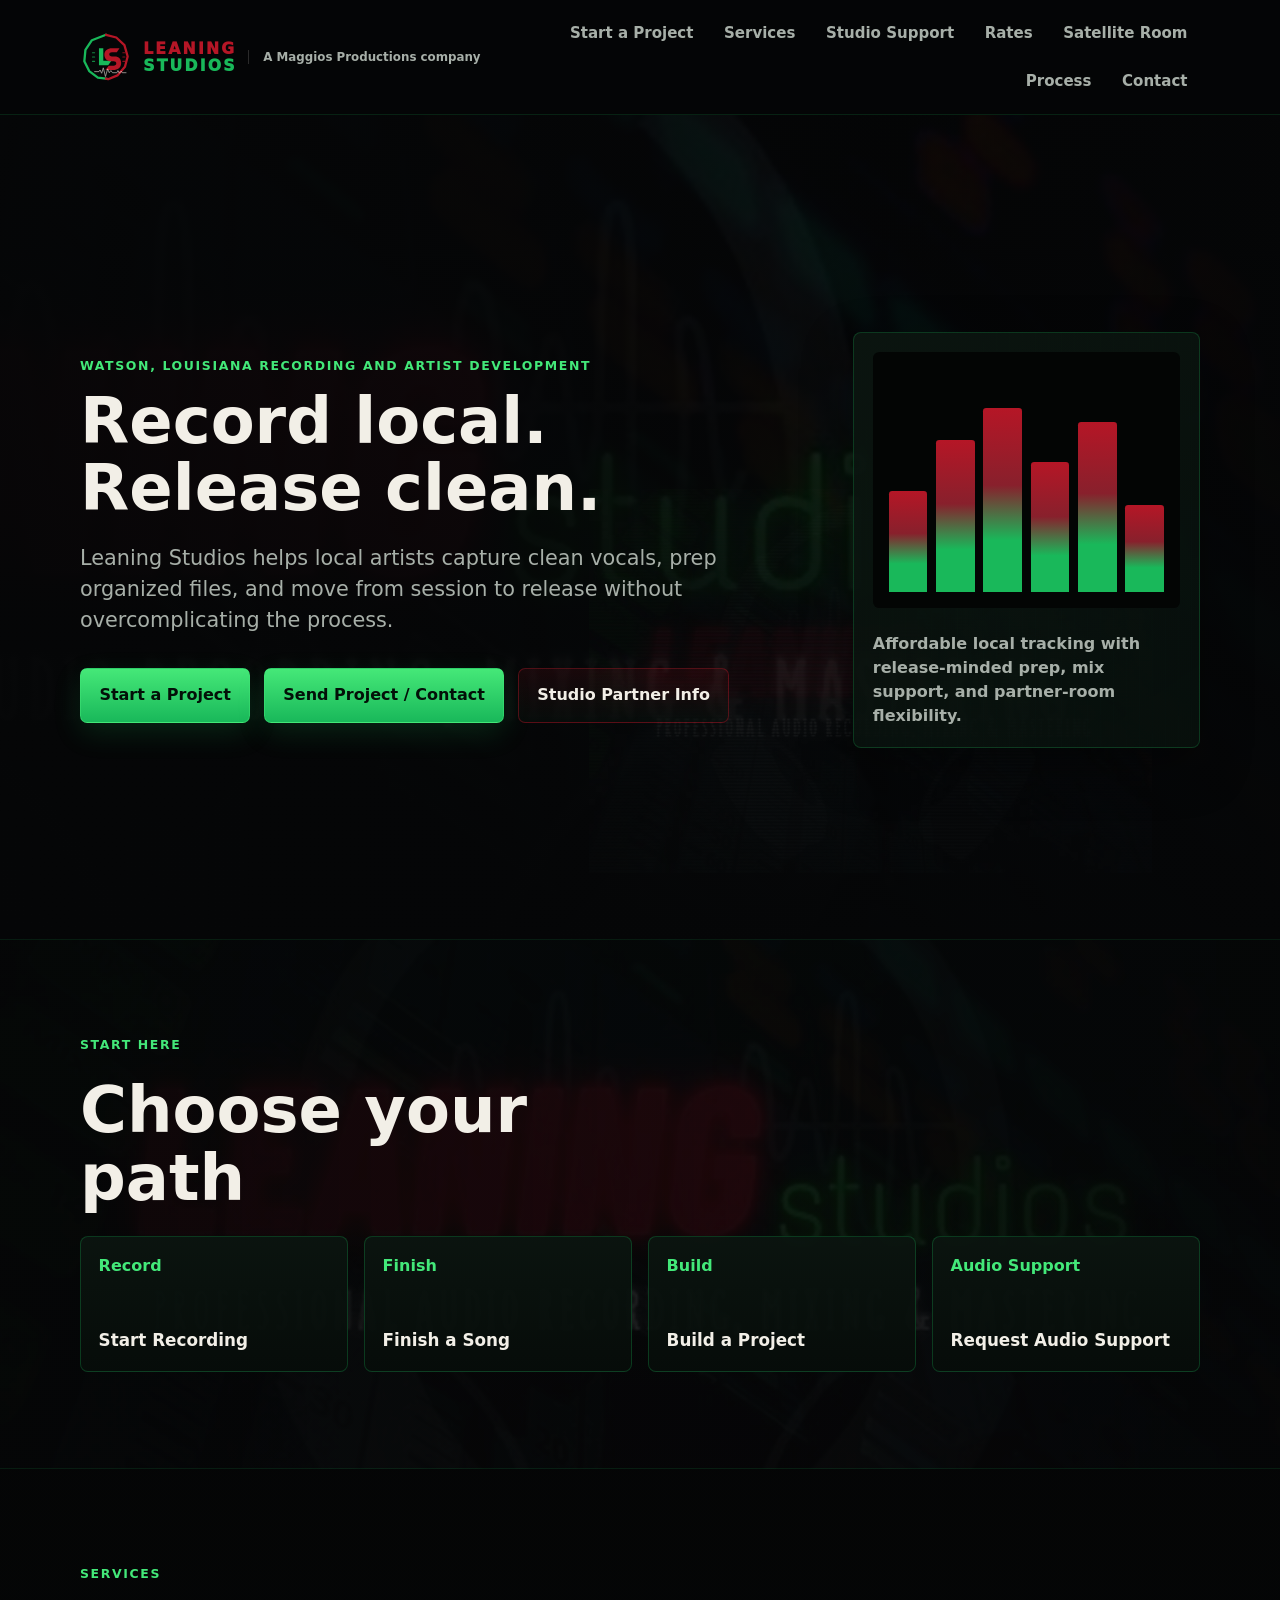
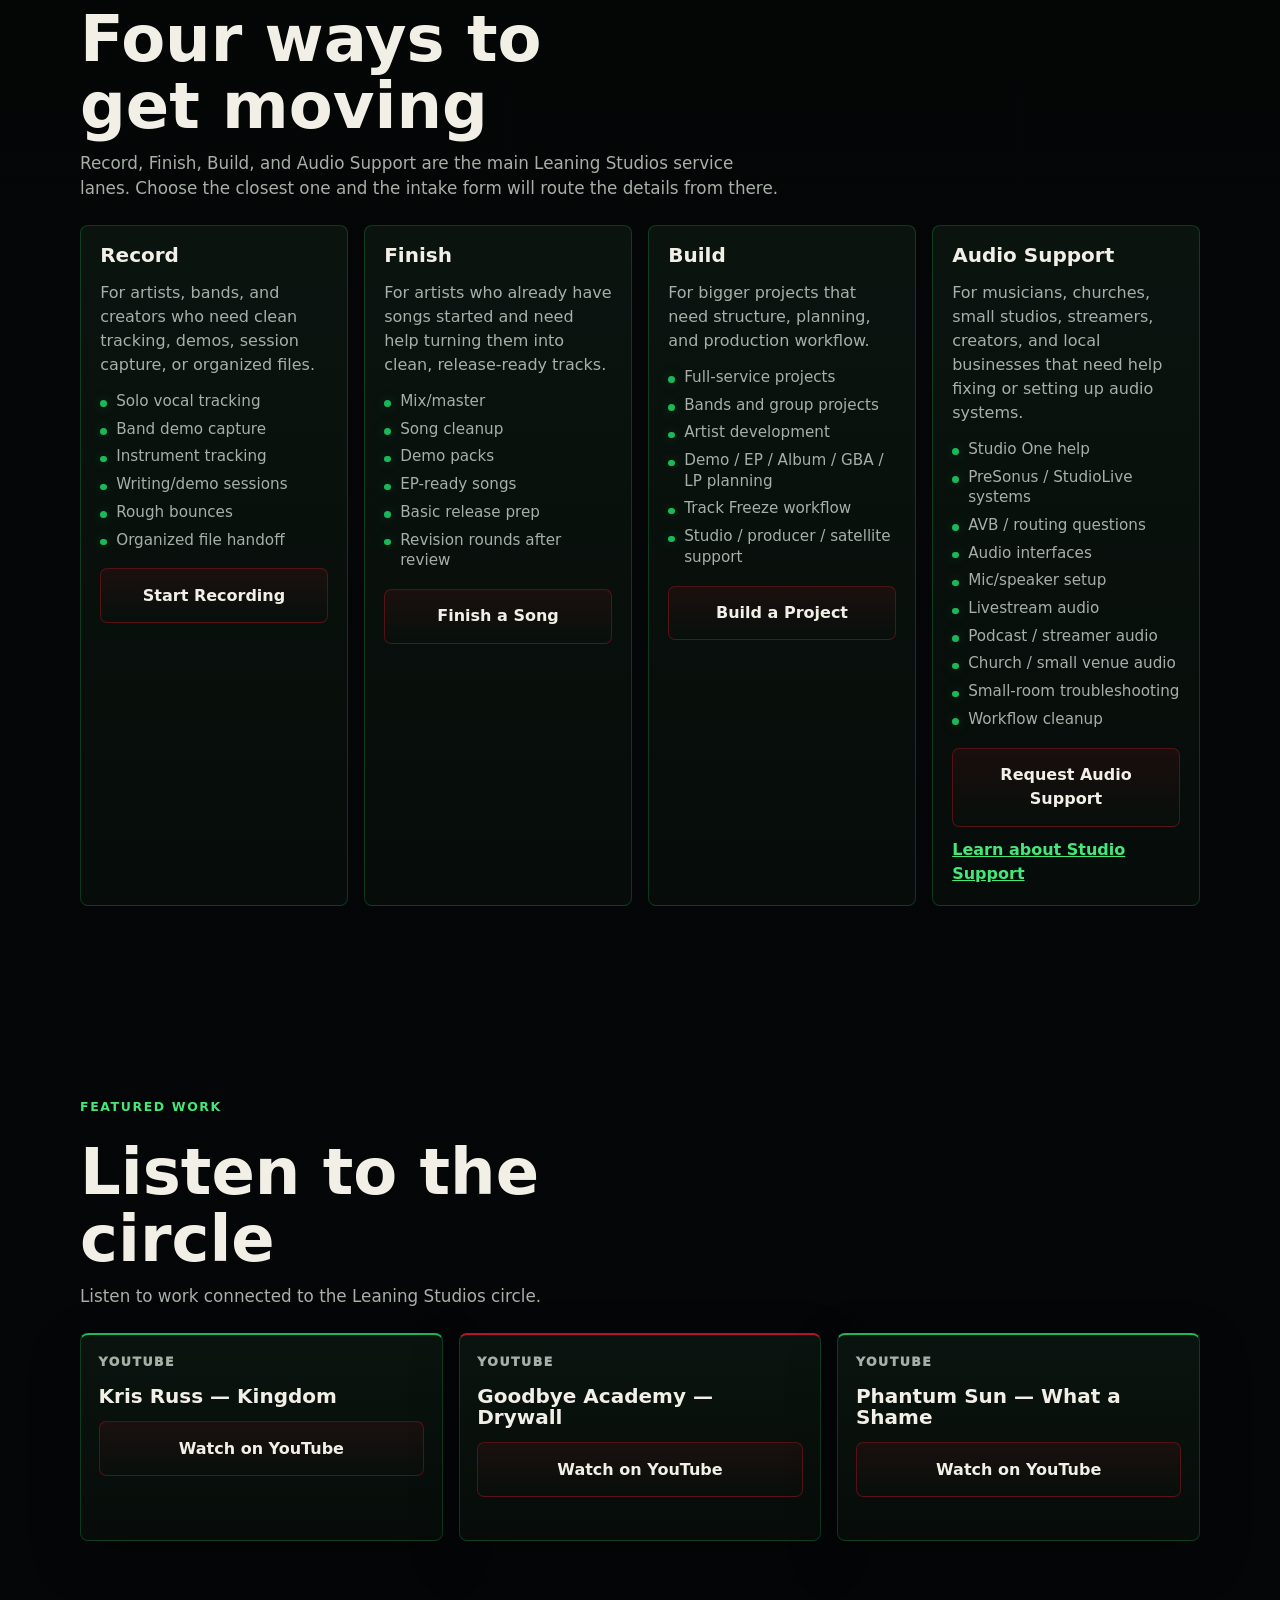
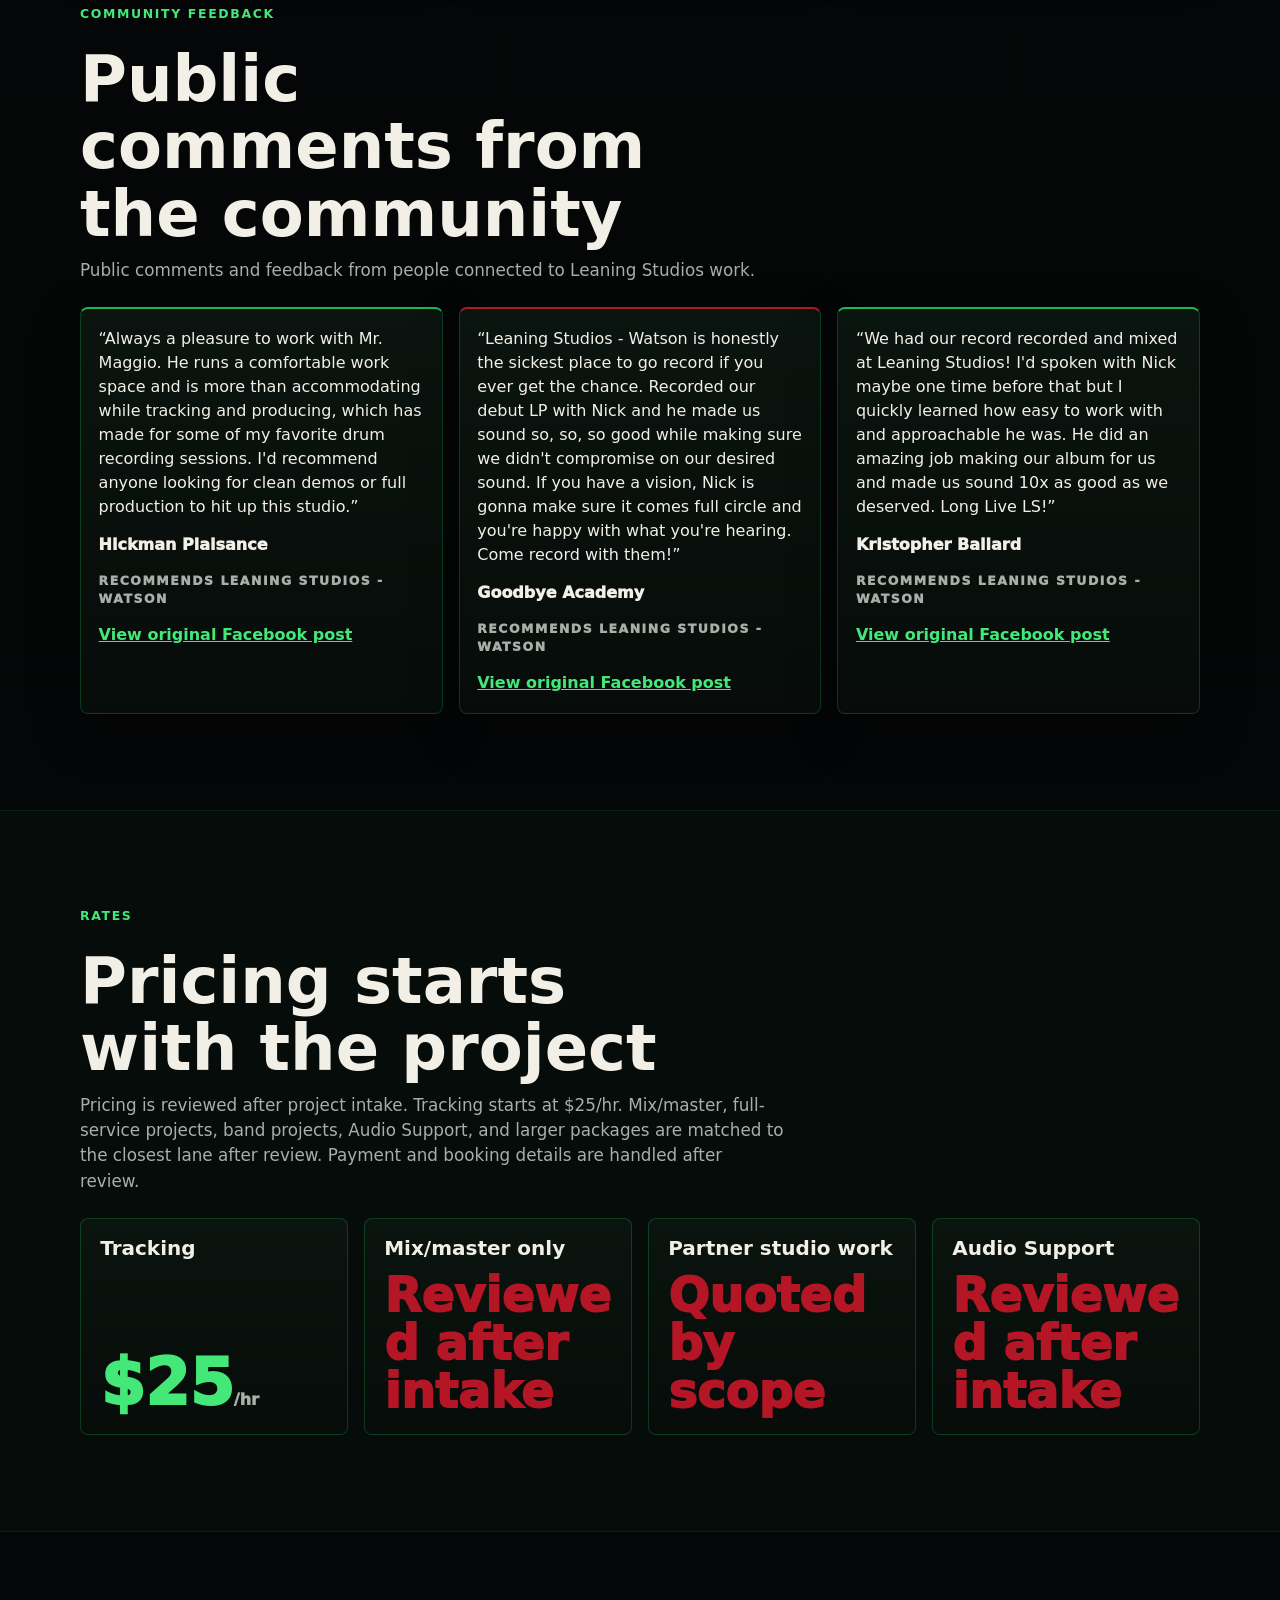
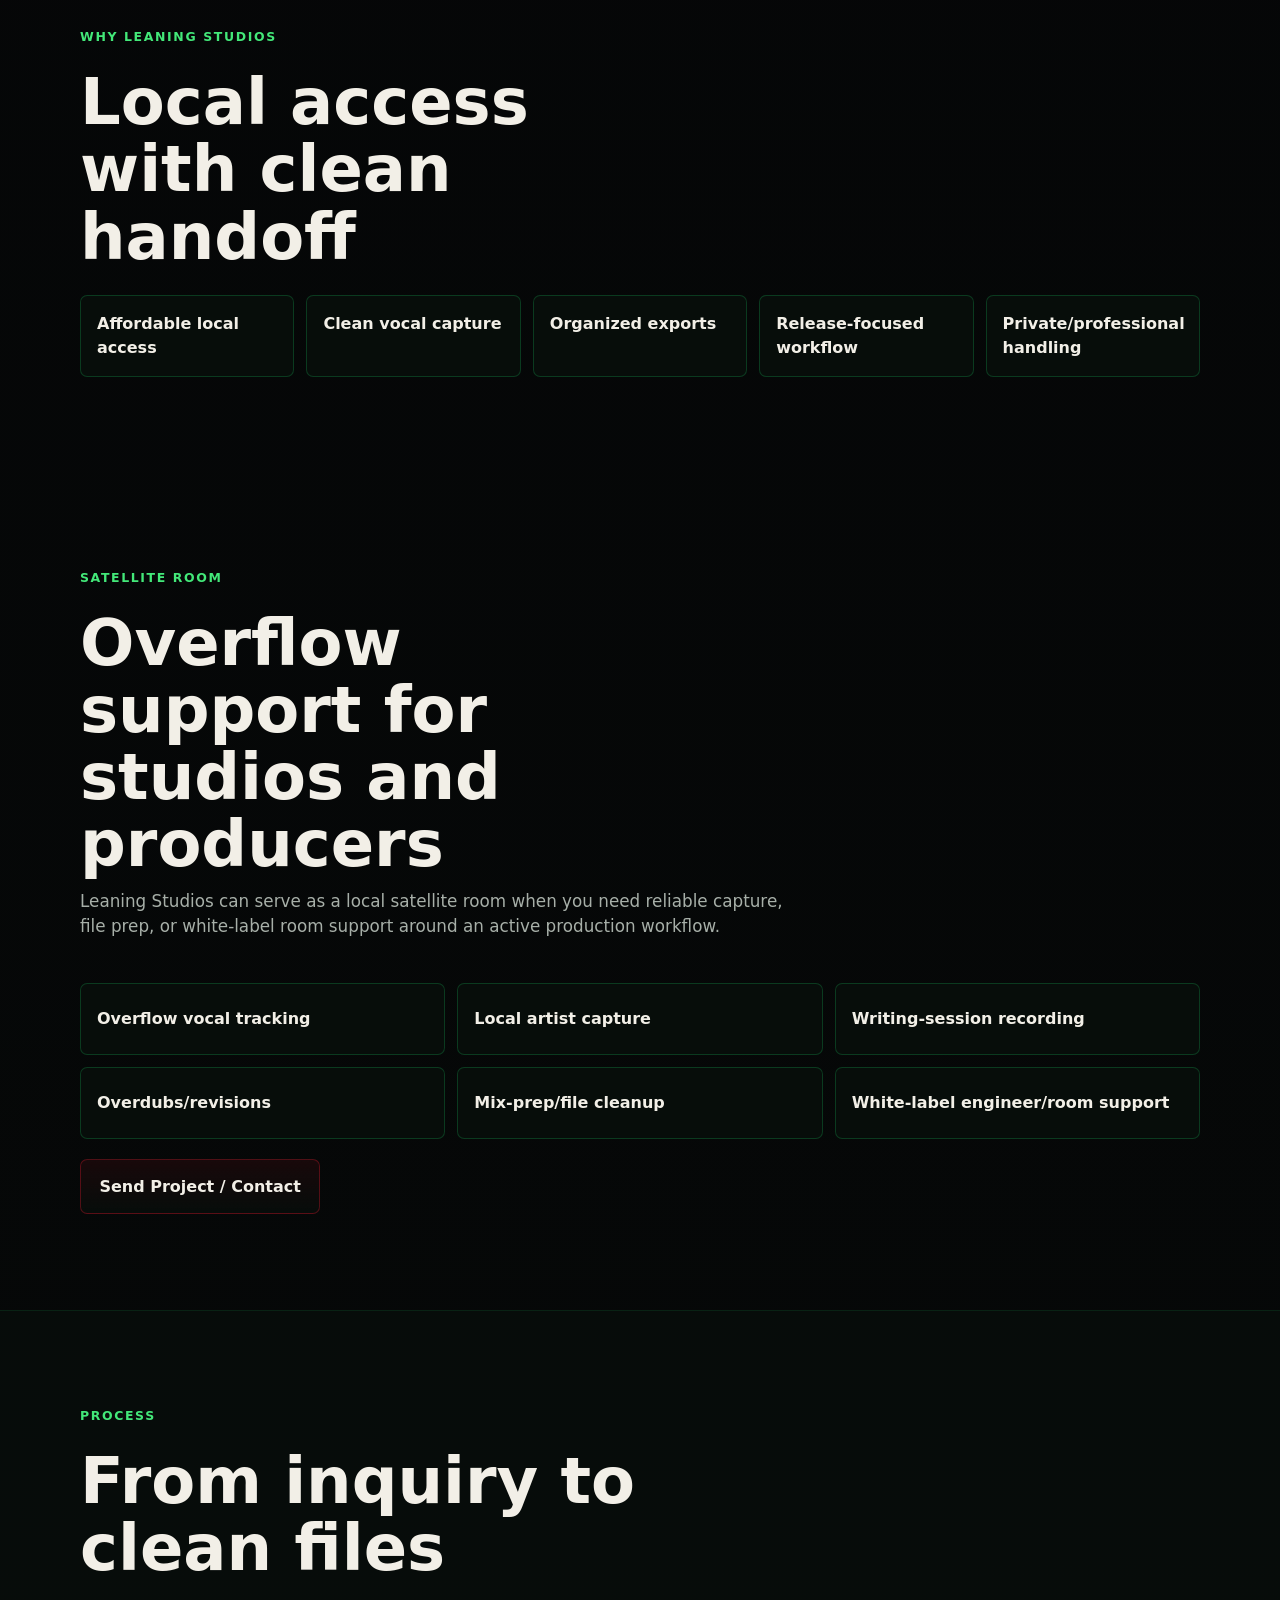
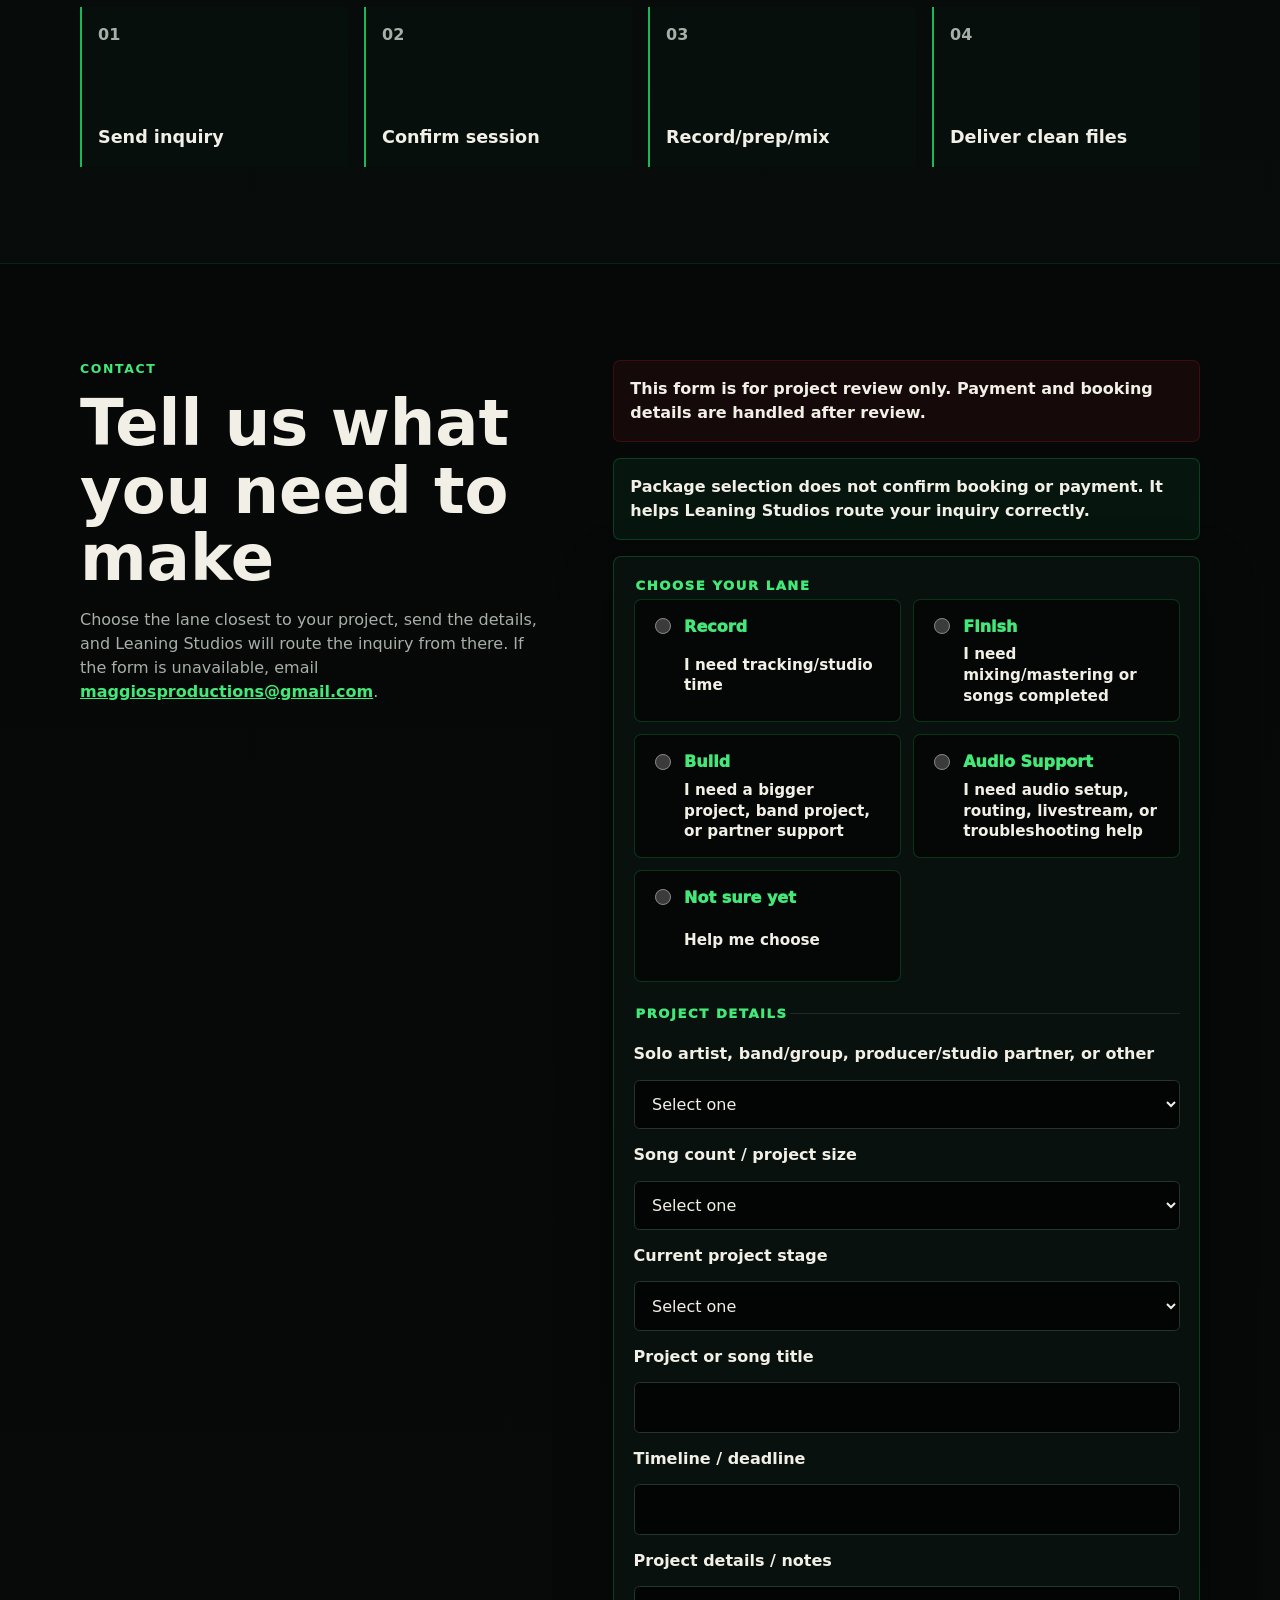
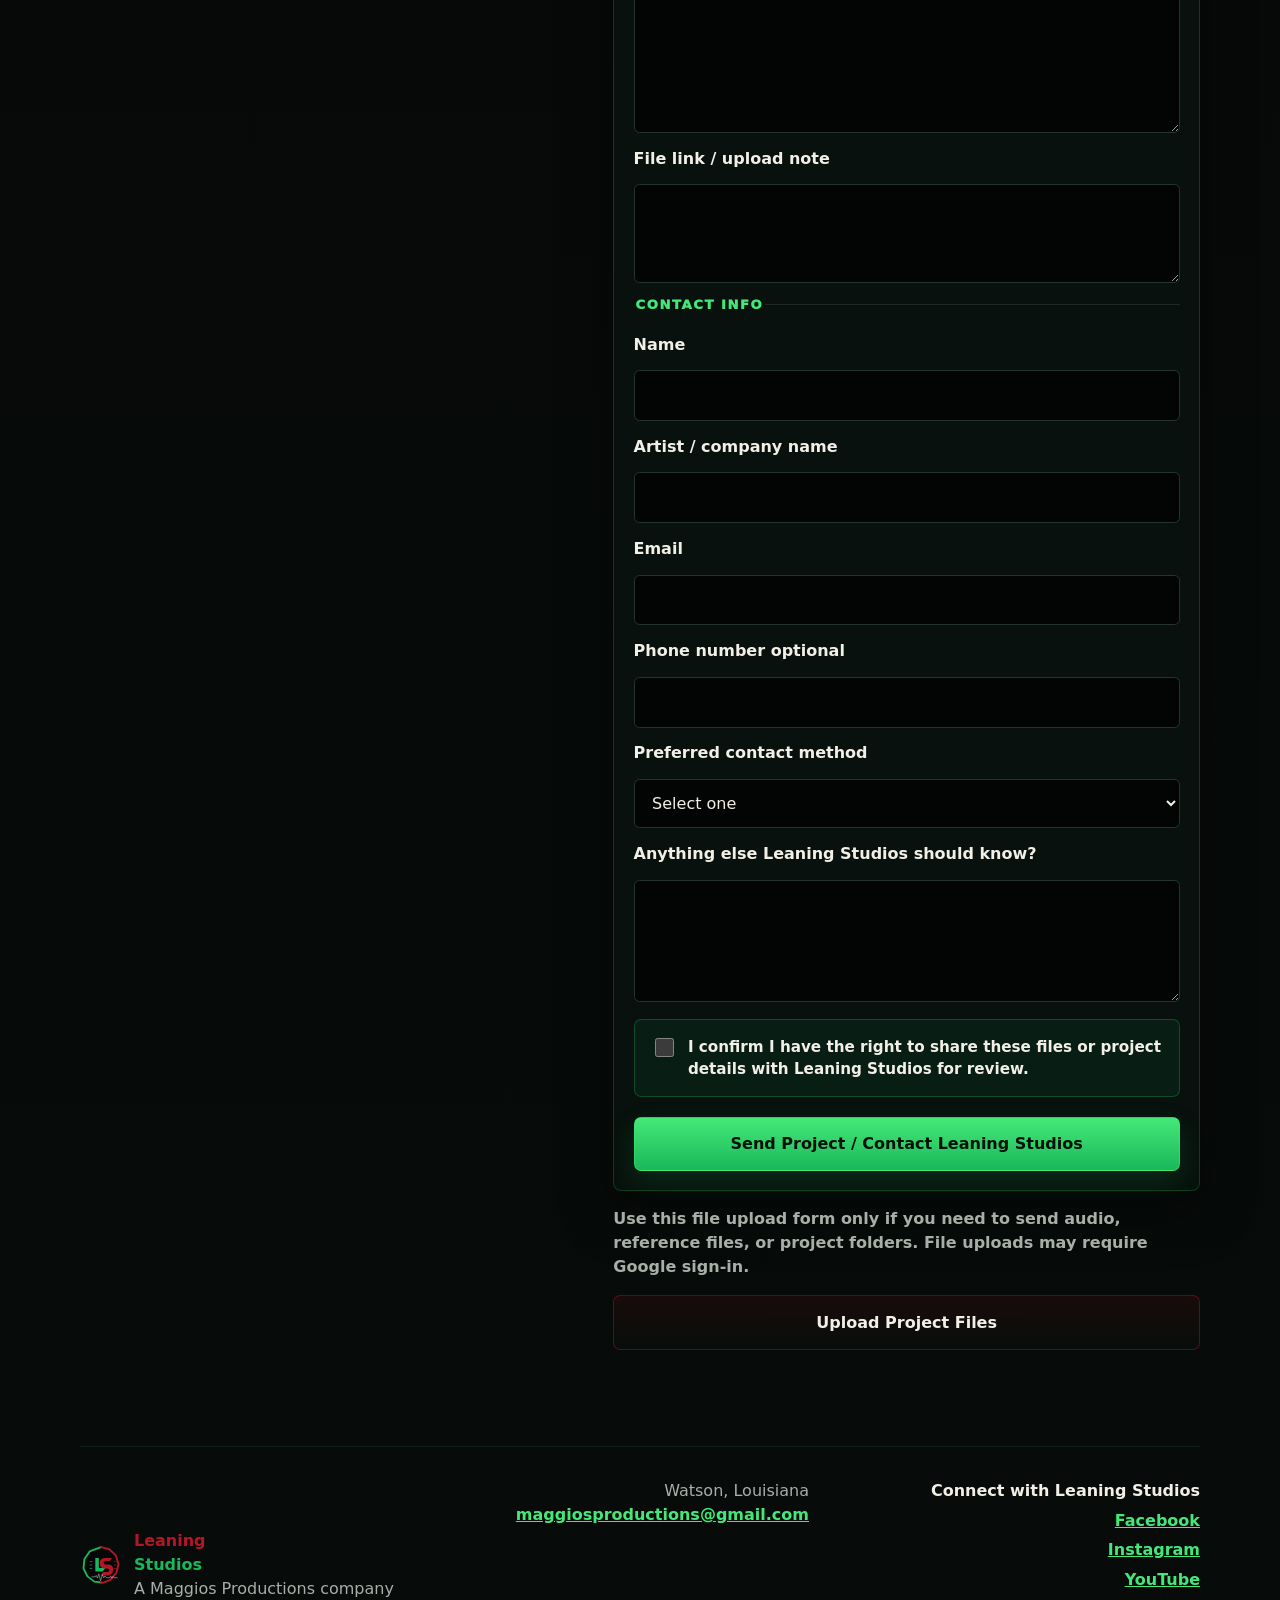
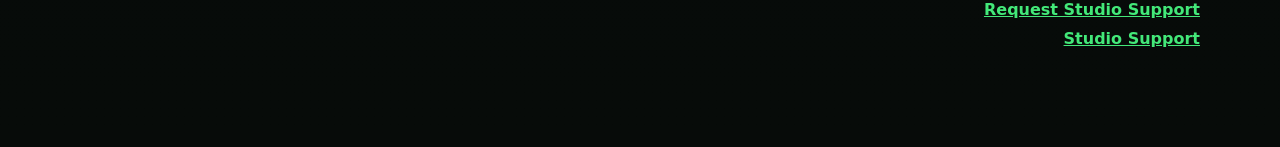
==== commit 831c8704: "Accept Leaning Studios website 0.1.0.9 featured work social proof links" ====
--- a/index.html
+++ b/index.html
@@ -177,6 +177,95 @@
               <a class="button button-secondary" href="#contact">Request Audio Support</a>
               <a class="text-link" href="studio-support.html">Learn about Studio Support</a>
             </div>
+          </article>
+        </div>
+      </section>
+
+      <section class="content-section proof-section" id="featured-work" aria-labelledby="featured-work-title">
+        <div class="section-heading">
+          <p class="eyebrow">Featured Work</p>
+          <h2 id="featured-work-title">Listen to the circle</h2>
+          <p>Listen to work connected to the Leaning Studios circle.</p>
+        </div>
+        <div class="media-card-grid" aria-label="Featured Work links">
+          <article class="media-card">
+            <p class="card-kicker">YouTube</p>
+            <h3>Kris Russ — Kingdom</h3>
+            <a
+              class="button button-secondary"
+              href="https://www.youtube.com/watch?v=E7UAlsUoTz4&list=RDE7UAlsUoTz4&start_radio=1"
+              target="_blank"
+              rel="noopener noreferrer"
+            >Watch on YouTube</a>
+          </article>
+          <article class="media-card">
+            <p class="card-kicker">YouTube</p>
+            <h3>Goodbye Academy — Drywall</h3>
+            <a
+              class="button button-secondary"
+              href="https://www.youtube.com/watch?v=KOaMPIZWdmY&list=RDKOaMPIZWdmY&start_radio=1"
+              target="_blank"
+              rel="noopener noreferrer"
+            >Watch on YouTube</a>
+          </article>
+          <article class="media-card">
+            <p class="card-kicker">YouTube</p>
+            <h3>Phantum Sun — What a Shame</h3>
+            <a
+              class="button button-secondary"
+              href="https://www.youtube.com/watch?v=179HHe-wv_4&list=RD179HHe-wv_4&start_radio=1"
+              target="_blank"
+              rel="noopener noreferrer"
+            >Watch on YouTube</a>
+          </article>
+        </div>
+      </section>
+
+      <section class="content-section feedback-section" id="community-feedback" aria-labelledby="community-feedback-title">
+        <div class="section-heading">
+          <p class="eyebrow">Community Feedback</p>
+          <h2 id="community-feedback-title">Public comments from the community</h2>
+          <p>Public comments and feedback from people connected to Leaning Studios work.</p>
+        </div>
+        <div class="testimonial-grid" aria-label="Community Feedback">
+          <article class="testimonial-card">
+            <blockquote>
+              “Always a pleasure to work with Mr. Maggio. He runs a comfortable work space and is more than accommodating while tracking and producing, which has made for some of my favorite drum recording sessions. I'd recommend anyone looking for clean demos or full production to hit up this studio.”
+            </blockquote>
+            <p class="testimonial-name">Hickman Plaisance</p>
+            <p class="testimonial-meta">recommends Leaning Studios - Watson</p>
+            <a
+              class="text-link"
+              href="https://www.facebook.com/hpdrumming/posts/pfbid02yVjyY2kE9xZ4ASsXoZj8HNBnm6XXFmXKVDD5gpa6CuFN1Njdf5VkqK7oAFV5yZdKl"
+              target="_blank"
+              rel="noopener noreferrer"
+            >View original Facebook post</a>
+          </article>
+          <article class="testimonial-card">
+            <blockquote>
+              “Leaning Studios - Watson is honestly the sickest place to go record if you ever get the chance. Recorded our debut LP with Nick and he made us sound so, so, so good while making sure we didn't compromise on our desired sound. If you have a vision, Nick is gonna make sure it comes full circle and you're happy with what you're hearing. Come record with them!”
+            </blockquote>
+            <p class="testimonial-name">Goodbye Academy</p>
+            <p class="testimonial-meta">recommends Leaning Studios - Watson</p>
+            <a
+              class="text-link"
+              href="https://www.facebook.com/permalink.php?story_fbid=pfbid0xm3NL1YWbHYXvEez9WeN1S6HMXvuTCXoeU6UbSRaFEq2SeyrrDUnGZSsPyeiApJul&id=100092575554398"
+              target="_blank"
+              rel="noopener noreferrer"
+            >View original Facebook post</a>
+          </article>
+          <article class="testimonial-card">
+            <blockquote>
+              “We had our record recorded and mixed at Leaning Studios! I'd spoken with Nick maybe one time before that but I quickly learned how easy to work with and approachable he was. He did an amazing job making our album for us and made us sound 10x as good as we deserved. Long Live LS!”
+            </blockquote>
+            <p class="testimonial-name">Kristopher Ballard</p>
+            <p class="testimonial-meta">recommends Leaning Studios - Watson</p>
+            <a
+              class="text-link"
+              href="https://www.facebook.com/bob.ballard.54922/posts/pfbid09rqTRxc6mAi6BsRF8QkBELo3Nk2kK25dAjS8U5YwkEAsCLuBYNRVqjhaQ25ztmGAl"
+              target="_blank"
+              rel="noopener noreferrer"
+            >View original Facebook post</a>
           </article>
         </div>
       </section>
@@ -557,6 +646,10 @@
         <a href="mailto:maggiosproductions@gmail.com">maggiosproductions@gmail.com</a>
       </address>
       <nav class="footer-links" aria-label="Footer navigation">
+        <span>Connect with Leaning Studios</span>
+        <a href="https://www.facebook.com/profile.php?id=61562613407188" target="_blank" rel="noopener noreferrer">Facebook</a>
+        <a href="https://www.instagram.com/leaningstudios?utm_source=ig_web_button_share_sheet&igsh=ZDNlZDc0MzIxNw==" target="_blank" rel="noopener noreferrer">Instagram</a>
+        <a href="https://www.youtube.com/@leaning.studios" target="_blank" rel="noopener noreferrer">YouTube</a>
         <a href="/#contact">Request Studio Support</a>
         <a href="studio-support.html">Studio Support</a>
       </nav>
--- a/styles.css
+++ b/styles.css
@@ -511,6 +511,82 @@
   font-weight: 850;
 }
 
+.proof-section {
+  padding-bottom: clamp(2rem, 5vw, 4rem);
+}
+
+.feedback-section {
+  padding-top: 0;
+}
+
+.media-card-grid,
+.testimonial-grid {
+  display: grid;
+  gap: 1rem;
+}
+
+.media-card-grid {
+  grid-template-columns: repeat(3, minmax(0, 1fr));
+}
+
+.testimonial-grid {
+  grid-template-columns: repeat(3, minmax(0, 1fr));
+}
+
+.media-card,
+.testimonial-card {
+  display: grid;
+  gap: 0.9rem;
+  align-content: start;
+  border: 1px solid var(--green-border);
+  border-radius: 0.5rem;
+  background: linear-gradient(180deg, rgba(11, 21, 16, 0.94), rgba(7, 13, 10, 0.92));
+  box-shadow: 0 18px 50px rgba(0, 0, 0, 0.28);
+}
+
+.media-card {
+  min-height: 13rem;
+  padding: 1.1rem;
+  border-top: 2px solid var(--accent);
+}
+
+.media-card:nth-child(2),
+.testimonial-card:nth-child(2) {
+  border-top-color: var(--signal-red);
+}
+
+.media-card .button {
+  align-self: end;
+}
+
+.card-kicker,
+.testimonial-meta {
+  margin: 0;
+  color: var(--muted);
+  font-size: 0.78rem;
+  font-weight: 950;
+  letter-spacing: 0.12em;
+  text-transform: uppercase;
+}
+
+.testimonial-card {
+  padding: 1.1rem;
+  border-top: 2px solid var(--accent);
+}
+
+.testimonial-card blockquote {
+  margin: 0;
+  color: var(--text);
+  font-size: 1rem;
+  line-height: 1.5;
+}
+
+.testimonial-name {
+  margin: 0;
+  color: var(--text);
+  font-weight: 950;
+}
+
 .rate-grid {
   grid-template-columns: repeat(4, minmax(0, 1fr));
 }
@@ -1078,6 +1154,11 @@
   display: grid;
   gap: 0.35rem;
   text-align: right;
+}
+
+.footer-links span {
+  color: var(--text);
+  font-weight: 900;
 }
 
 .mobile-sticky {
@@ -1130,6 +1211,8 @@
 
   .path-grid,
   .rate-grid,
+  .media-card-grid,
+  .testimonial-grid,
   .support-package-grid,
   .support-list {
     grid-template-columns: 1fr;
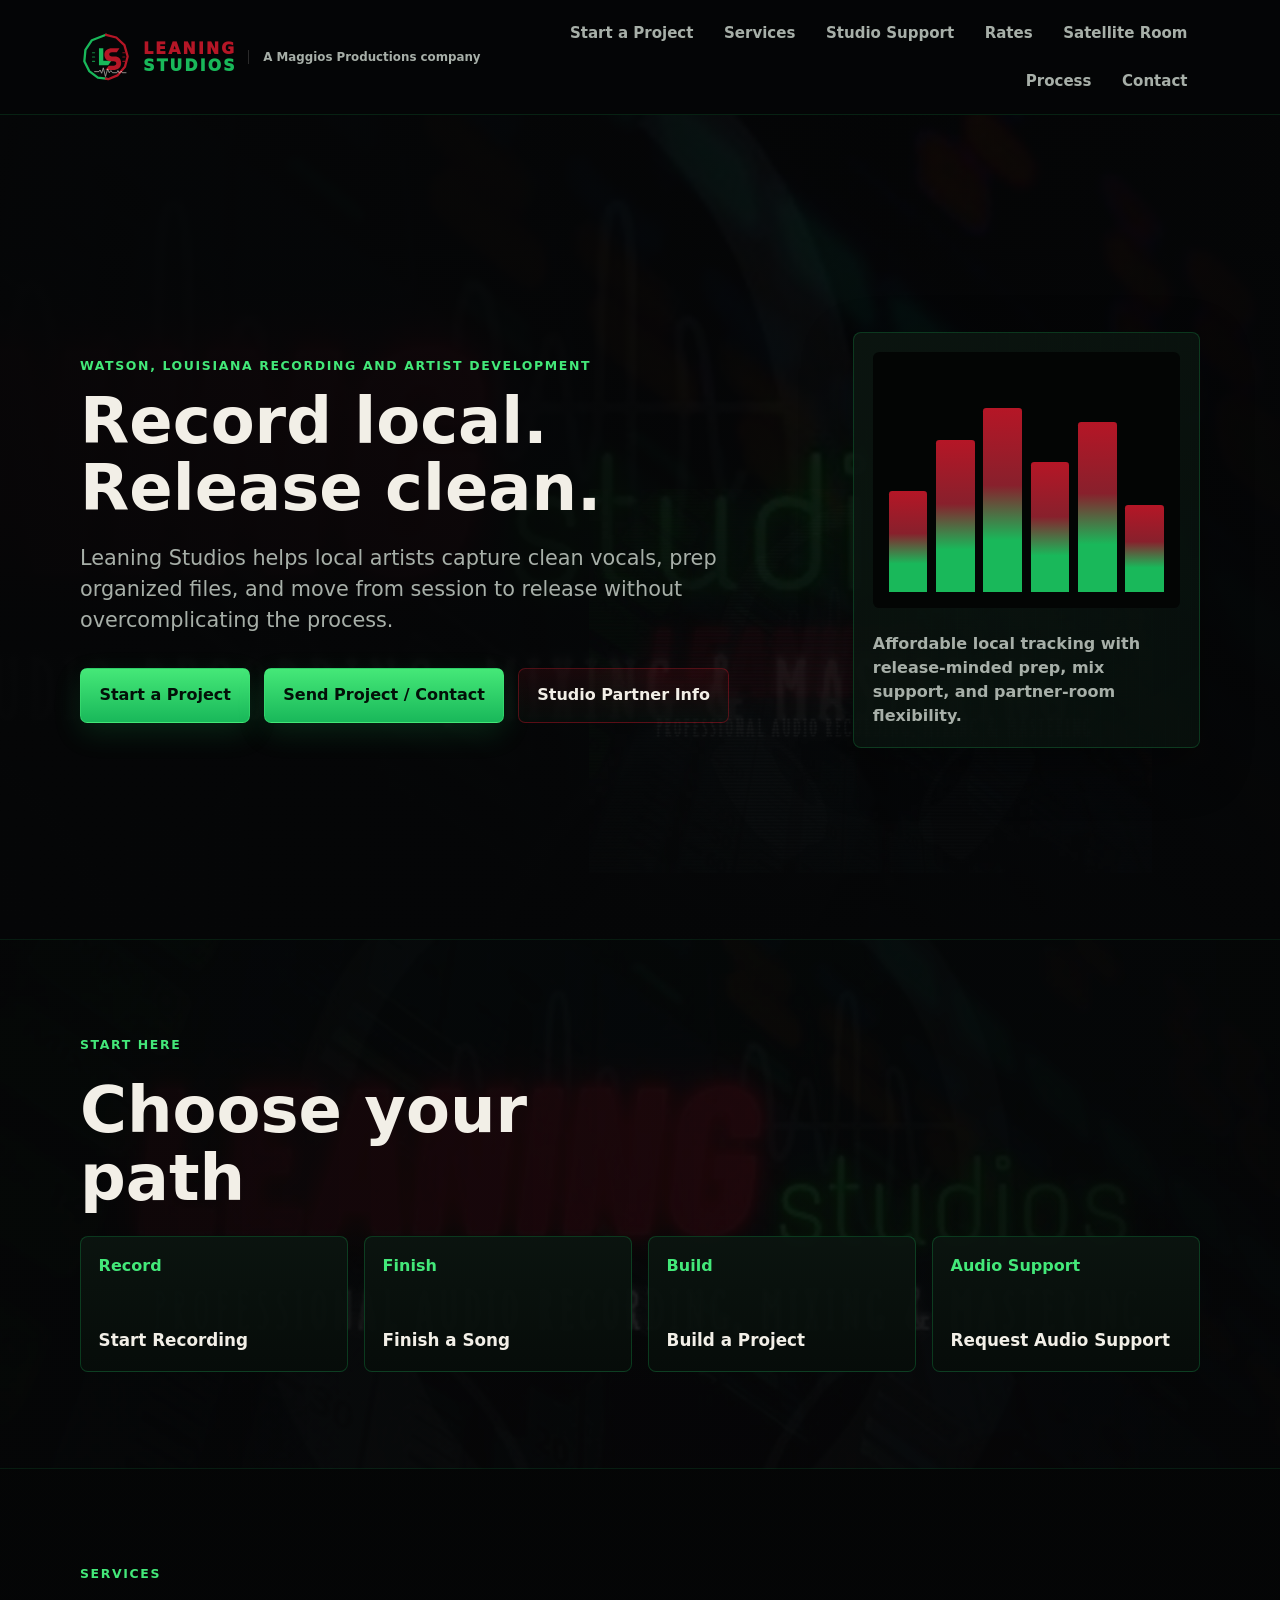
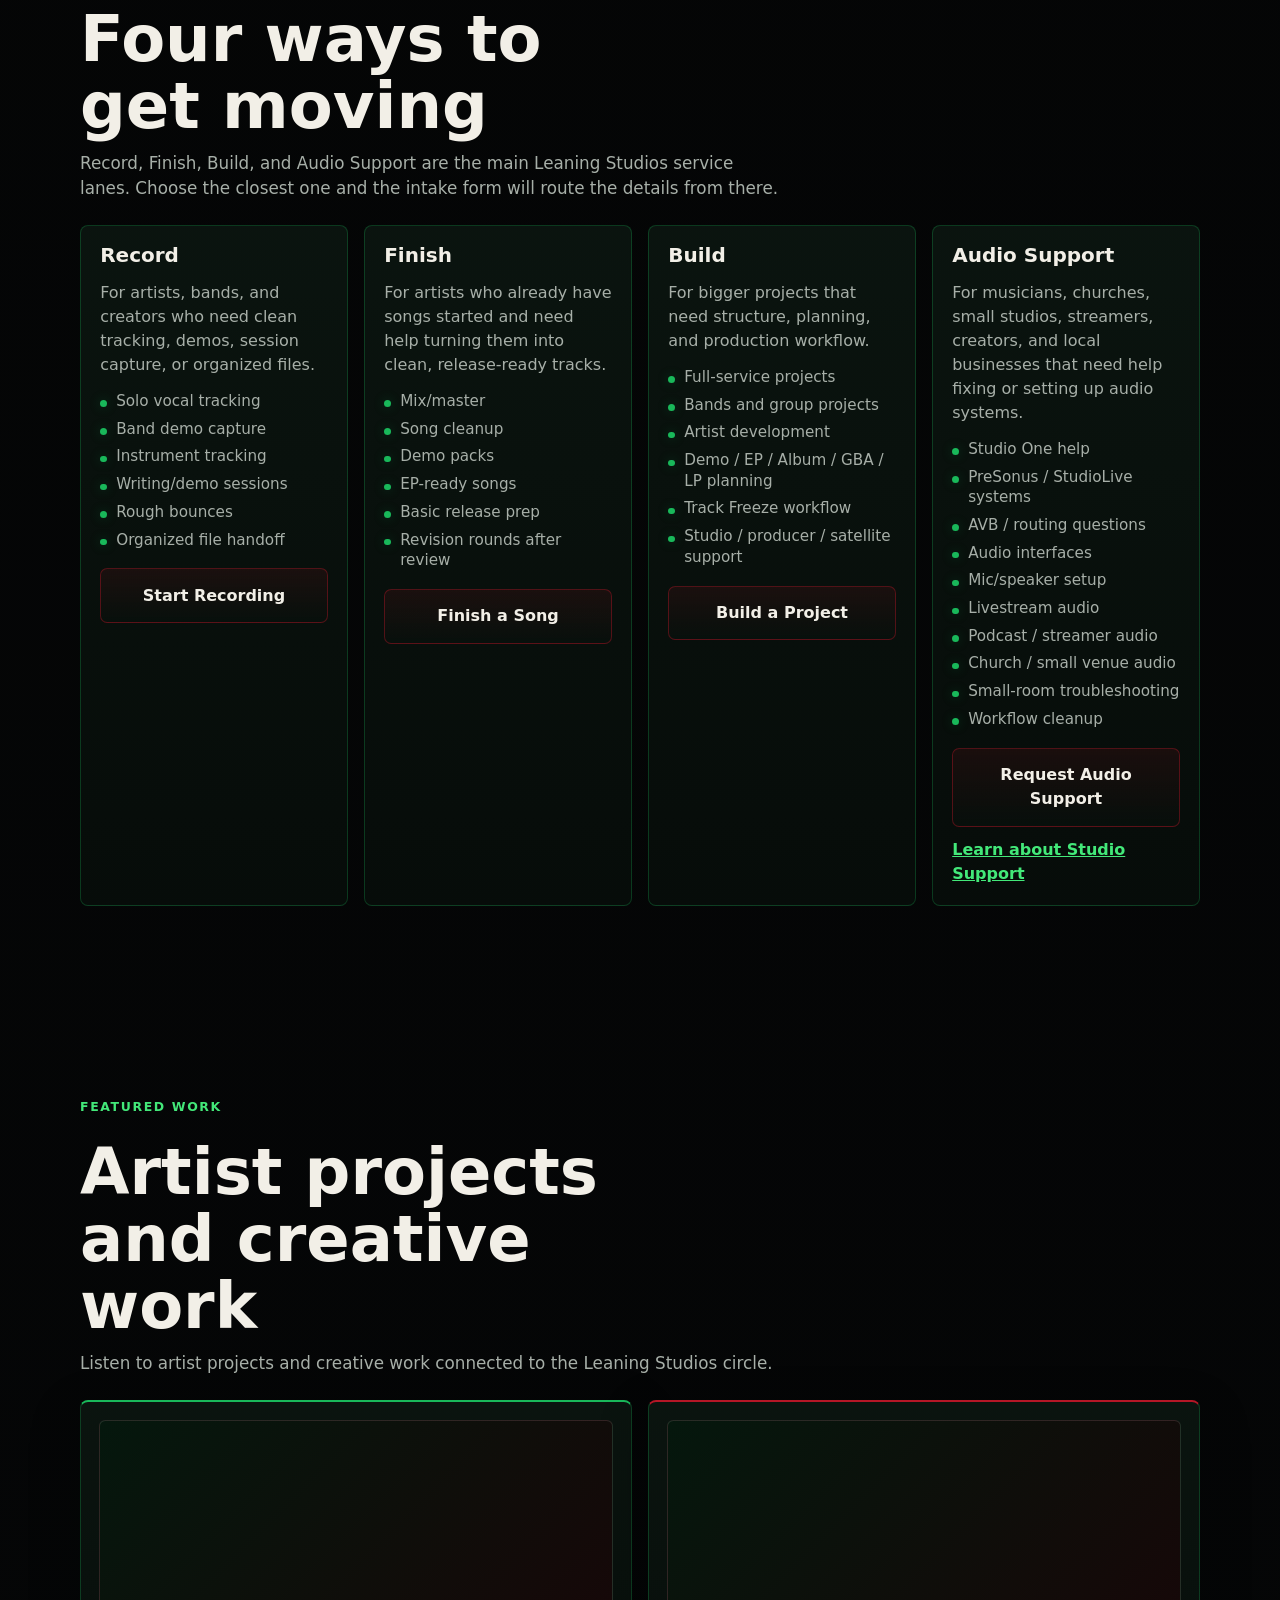
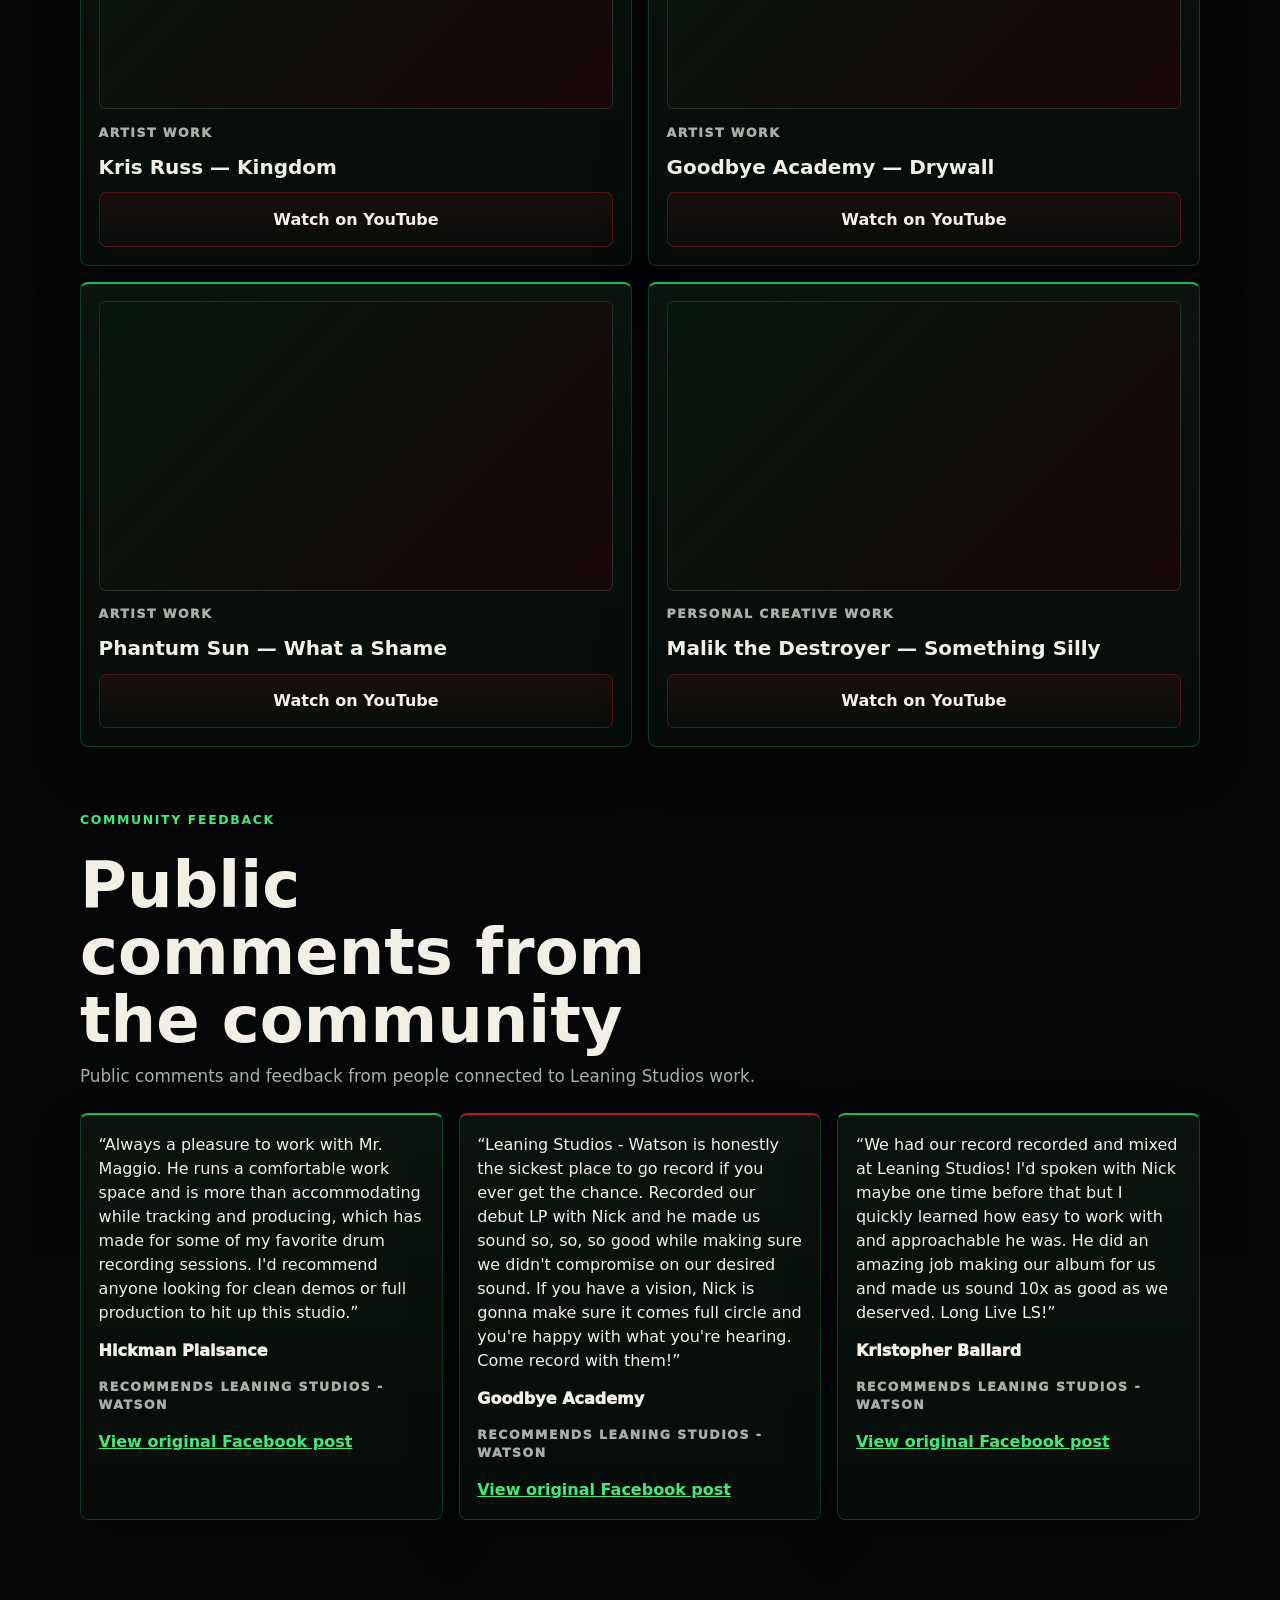
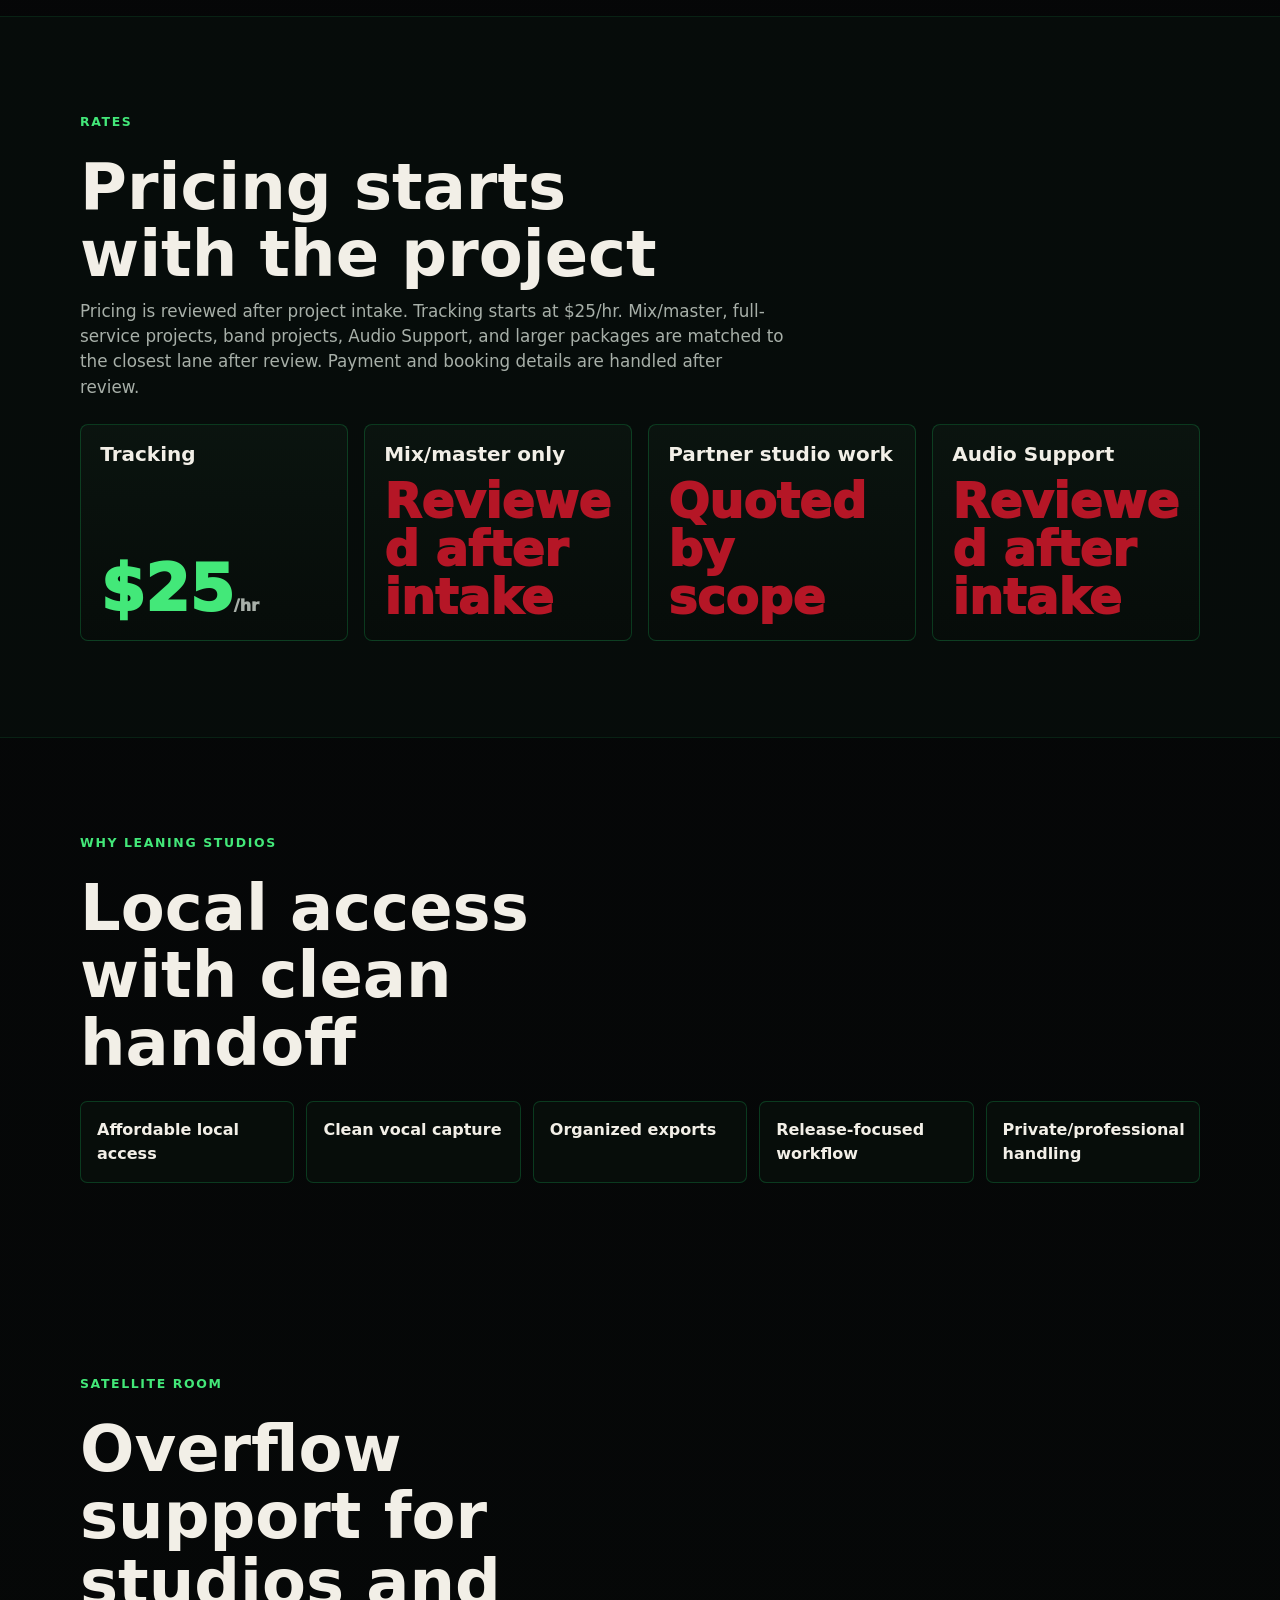
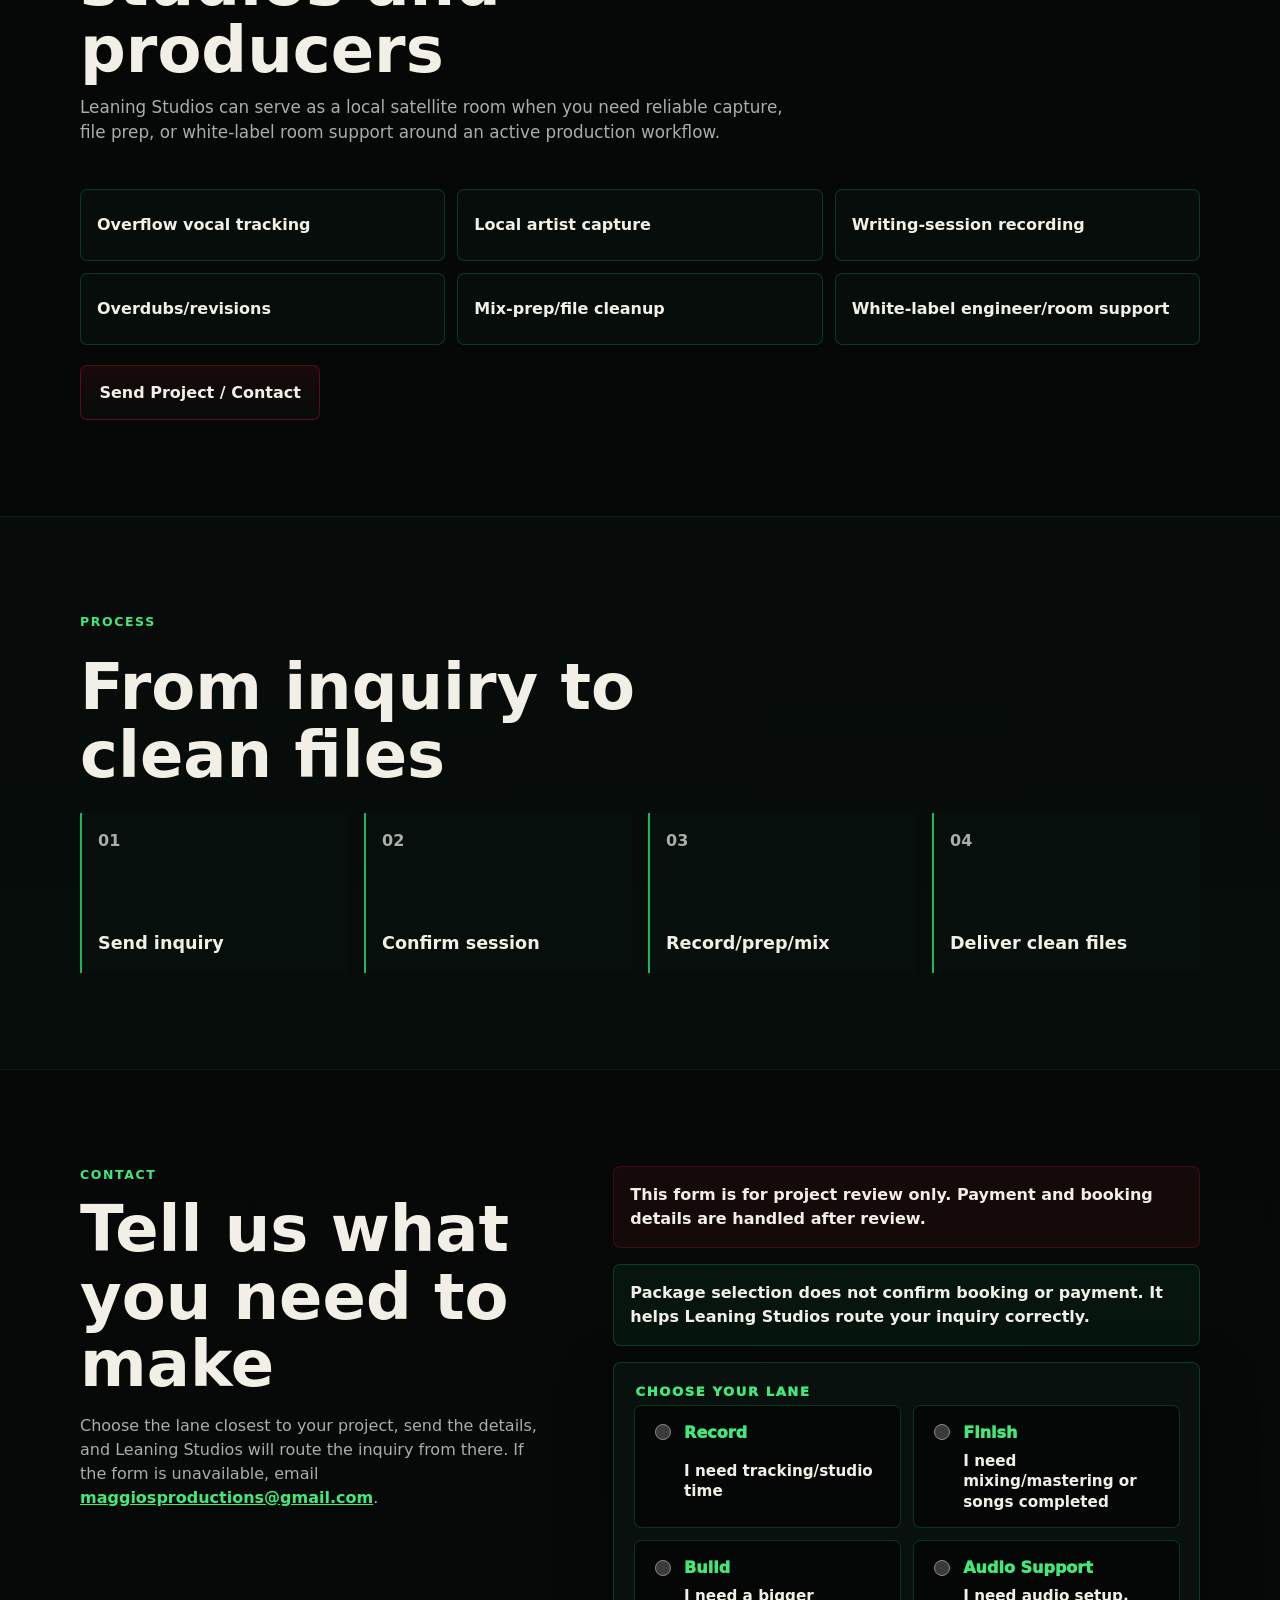
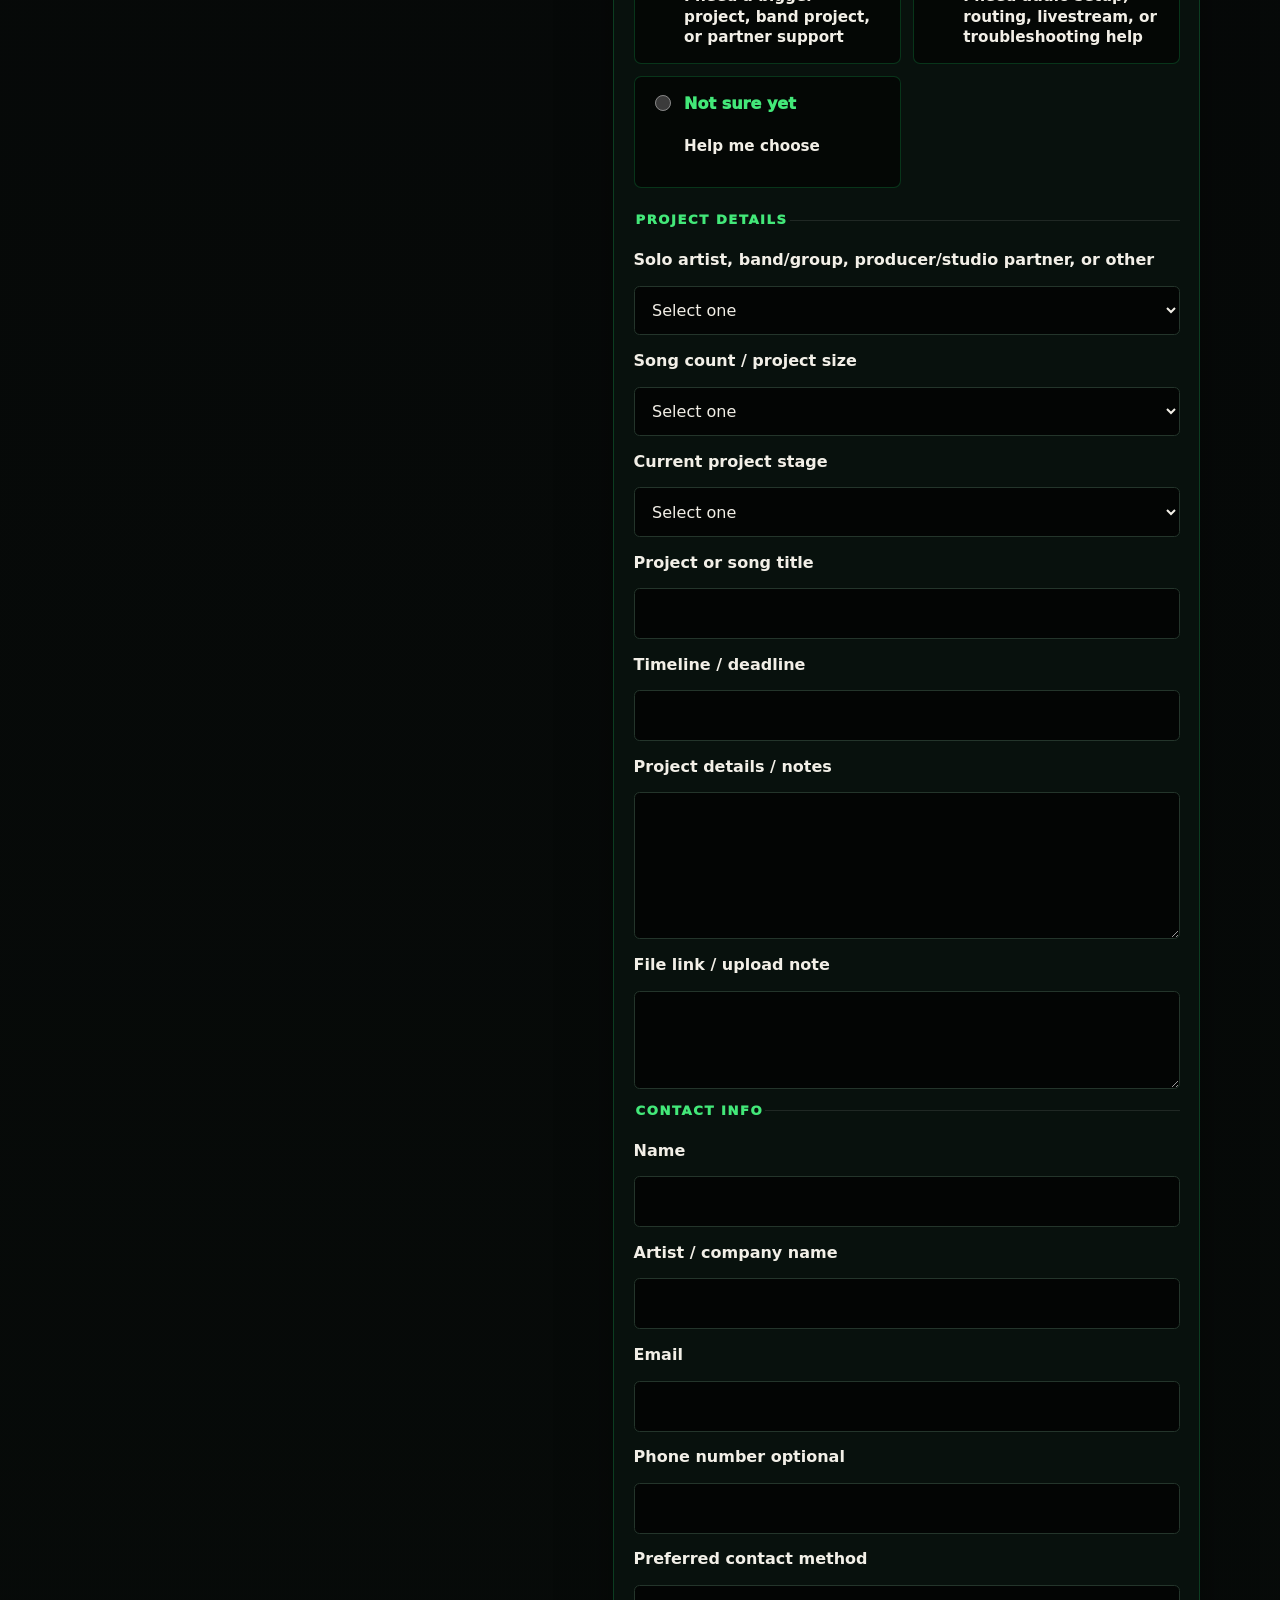
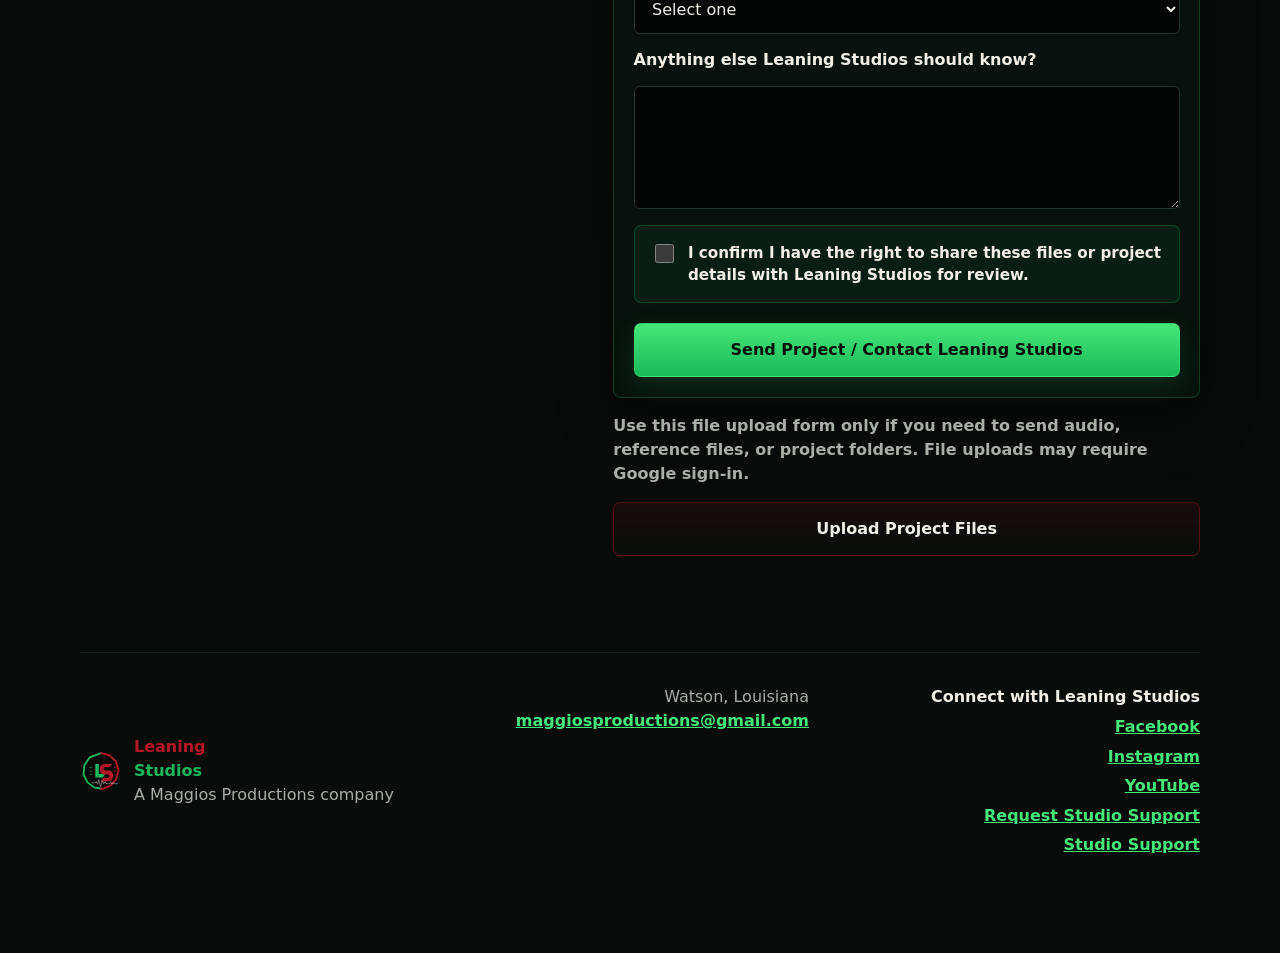
==== commit b75fc5b6: "Accept Leaning Studios website 0.1.0.10 embedded featured artist videos" ====
--- a/index.html
+++ b/index.html
@@ -184,12 +184,21 @@
       <section class="content-section proof-section" id="featured-work" aria-labelledby="featured-work-title">
         <div class="section-heading">
           <p class="eyebrow">Featured Work</p>
-          <h2 id="featured-work-title">Listen to the circle</h2>
-          <p>Listen to work connected to the Leaning Studios circle.</p>
-        </div>
-        <div class="media-card-grid" aria-label="Featured Work links">
+          <h2 id="featured-work-title">Artist projects and creative work</h2>
+          <p>Listen to artist projects and creative work connected to the Leaning Studios circle.</p>
+        </div>
+        <div class="media-card-grid video-card-grid" aria-label="Featured Work videos">
           <article class="media-card">
-            <p class="card-kicker">YouTube</p>
+            <div class="video-frame">
+              <iframe
+                src="https://www.youtube.com/embed/E7UAlsUoTz4"
+                title="Kris Russ — Kingdom"
+                loading="lazy"
+                allow="accelerometer; autoplay; clipboard-write; encrypted-media; gyroscope; picture-in-picture; web-share"
+                allowfullscreen
+              ></iframe>
+            </div>
+            <p class="card-kicker">Artist work</p>
             <h3>Kris Russ — Kingdom</h3>
             <a
               class="button button-secondary"
@@ -199,7 +208,16 @@
             >Watch on YouTube</a>
           </article>
           <article class="media-card">
-            <p class="card-kicker">YouTube</p>
+            <div class="video-frame">
+              <iframe
+                src="https://www.youtube.com/embed/KOaMPIZWdmY"
+                title="Goodbye Academy — Drywall"
+                loading="lazy"
+                allow="accelerometer; autoplay; clipboard-write; encrypted-media; gyroscope; picture-in-picture; web-share"
+                allowfullscreen
+              ></iframe>
+            </div>
+            <p class="card-kicker">Artist work</p>
             <h3>Goodbye Academy — Drywall</h3>
             <a
               class="button button-secondary"
@@ -209,11 +227,39 @@
             >Watch on YouTube</a>
           </article>
           <article class="media-card">
-            <p class="card-kicker">YouTube</p>
+            <div class="video-frame">
+              <iframe
+                src="https://www.youtube.com/embed/179HHe-wv_4"
+                title="Phantum Sun — What a Shame"
+                loading="lazy"
+                allow="accelerometer; autoplay; clipboard-write; encrypted-media; gyroscope; picture-in-picture; web-share"
+                allowfullscreen
+              ></iframe>
+            </div>
+            <p class="card-kicker">Artist work</p>
             <h3>Phantum Sun — What a Shame</h3>
             <a
               class="button button-secondary"
               href="https://www.youtube.com/watch?v=179HHe-wv_4&list=RD179HHe-wv_4&start_radio=1"
+              target="_blank"
+              rel="noopener noreferrer"
+            >Watch on YouTube</a>
+          </article>
+          <article class="media-card">
+            <div class="video-frame">
+              <iframe
+                src="https://www.youtube.com/embed/qef32cii0YI"
+                title="Malik the Destroyer — Something Silly"
+                loading="lazy"
+                allow="accelerometer; autoplay; clipboard-write; encrypted-media; gyroscope; picture-in-picture; web-share"
+                allowfullscreen
+              ></iframe>
+            </div>
+            <p class="card-kicker">Personal creative work</p>
+            <h3>Malik the Destroyer — Something Silly</h3>
+            <a
+              class="button button-secondary"
+              href="https://youtu.be/qef32cii0YI?si=e69M-EZVfD_U_Pfi"
               target="_blank"
               rel="noopener noreferrer"
             >Watch on YouTube</a>
--- a/styles.css
+++ b/styles.css
@@ -529,6 +529,10 @@
   grid-template-columns: repeat(3, minmax(0, 1fr));
 }
 
+.video-card-grid {
+  grid-template-columns: repeat(2, minmax(0, 1fr));
+}
+
 .testimonial-grid {
   grid-template-columns: repeat(3, minmax(0, 1fr));
 }
@@ -550,6 +554,10 @@
   border-top: 2px solid var(--accent);
 }
 
+.video-card-grid .media-card {
+  min-height: 0;
+}
+
 .media-card:nth-child(2),
 .testimonial-card:nth-child(2) {
   border-top-color: var(--signal-red);
@@ -557,6 +565,25 @@
 
 .media-card .button {
   align-self: end;
+}
+
+.video-frame {
+  position: relative;
+  overflow: hidden;
+  aspect-ratio: 16 / 9;
+  border: 1px solid rgba(242, 239, 231, 0.12);
+  border-radius: 0.4rem;
+  background:
+    linear-gradient(135deg, rgba(25, 184, 90, 0.11), rgba(181, 22, 38, 0.12)),
+    #020303;
+}
+
+.video-frame iframe {
+  position: absolute;
+  inset: 0;
+  width: 100%;
+  height: 100%;
+  border: 0;
 }
 
 .card-kicker,
@@ -1212,6 +1239,7 @@
   .path-grid,
   .rate-grid,
   .media-card-grid,
+  .video-card-grid,
   .testimonial-grid,
   .support-package-grid,
   .support-list {
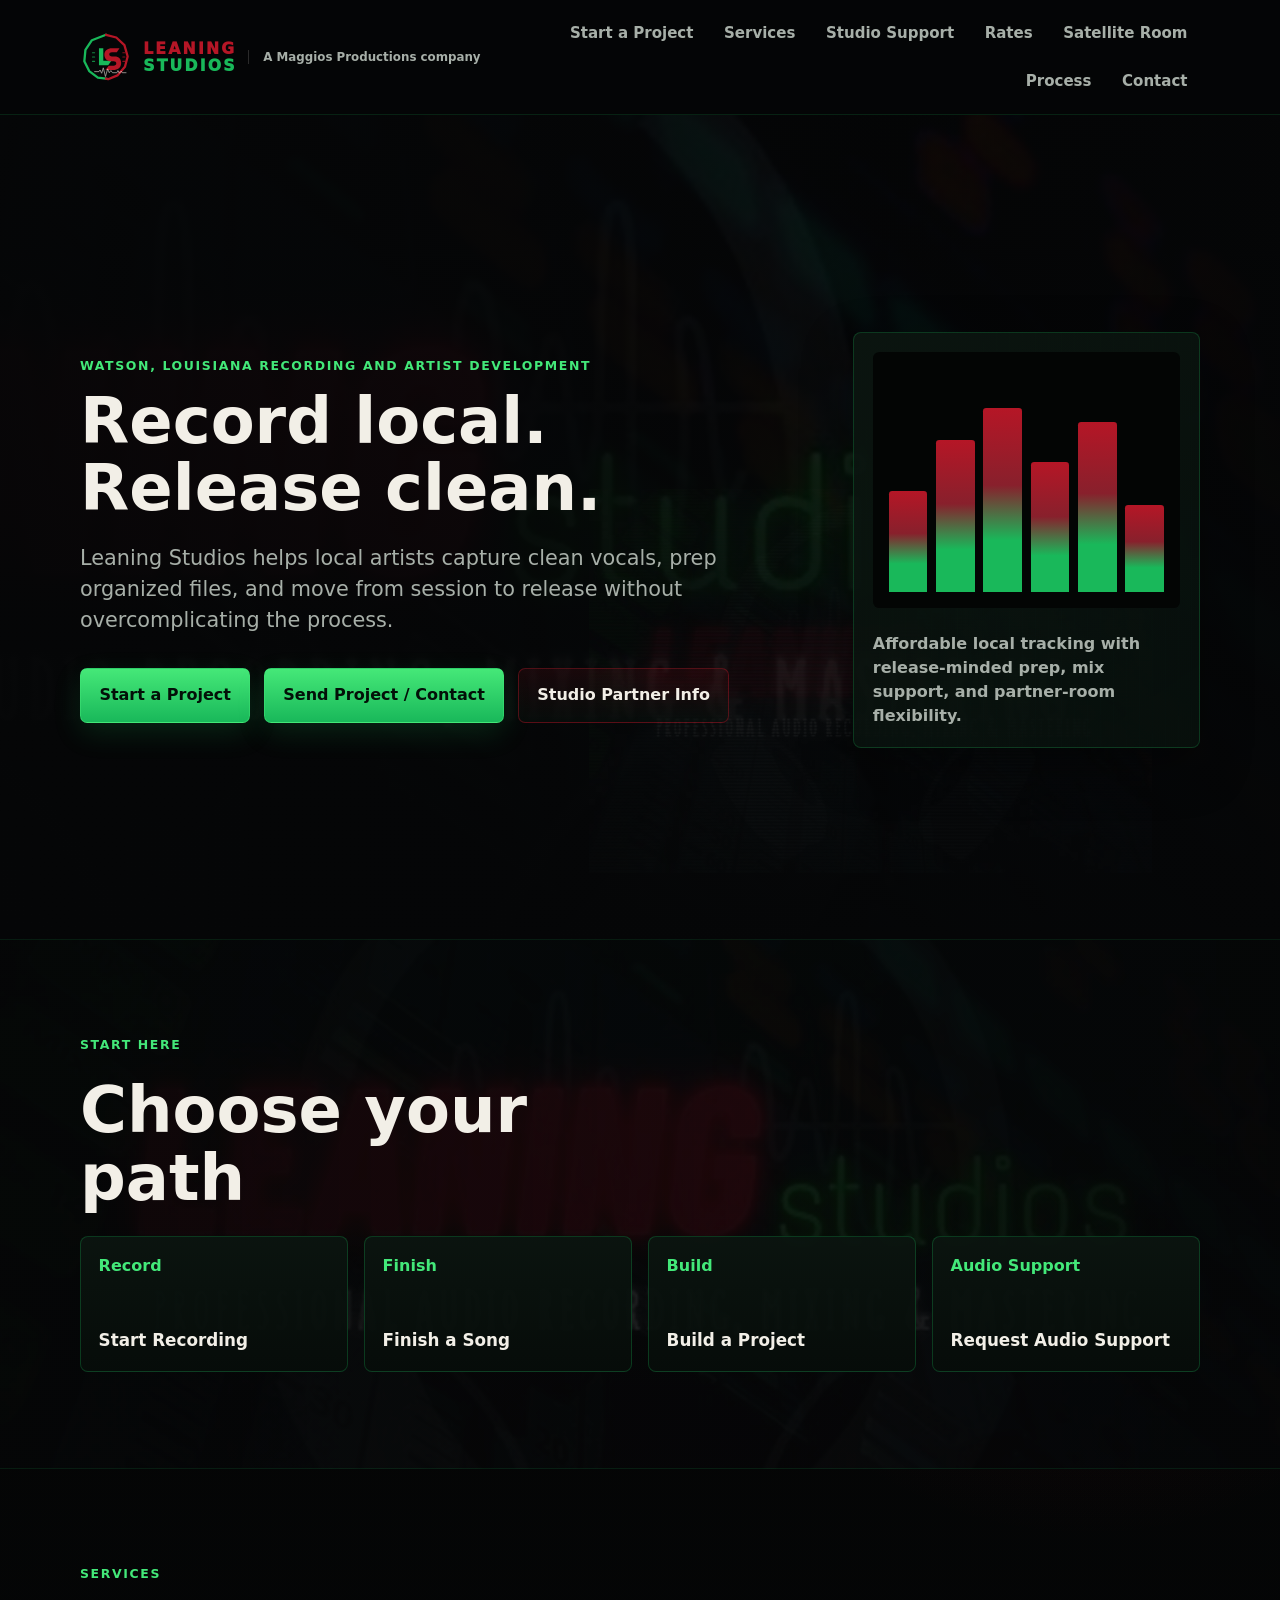
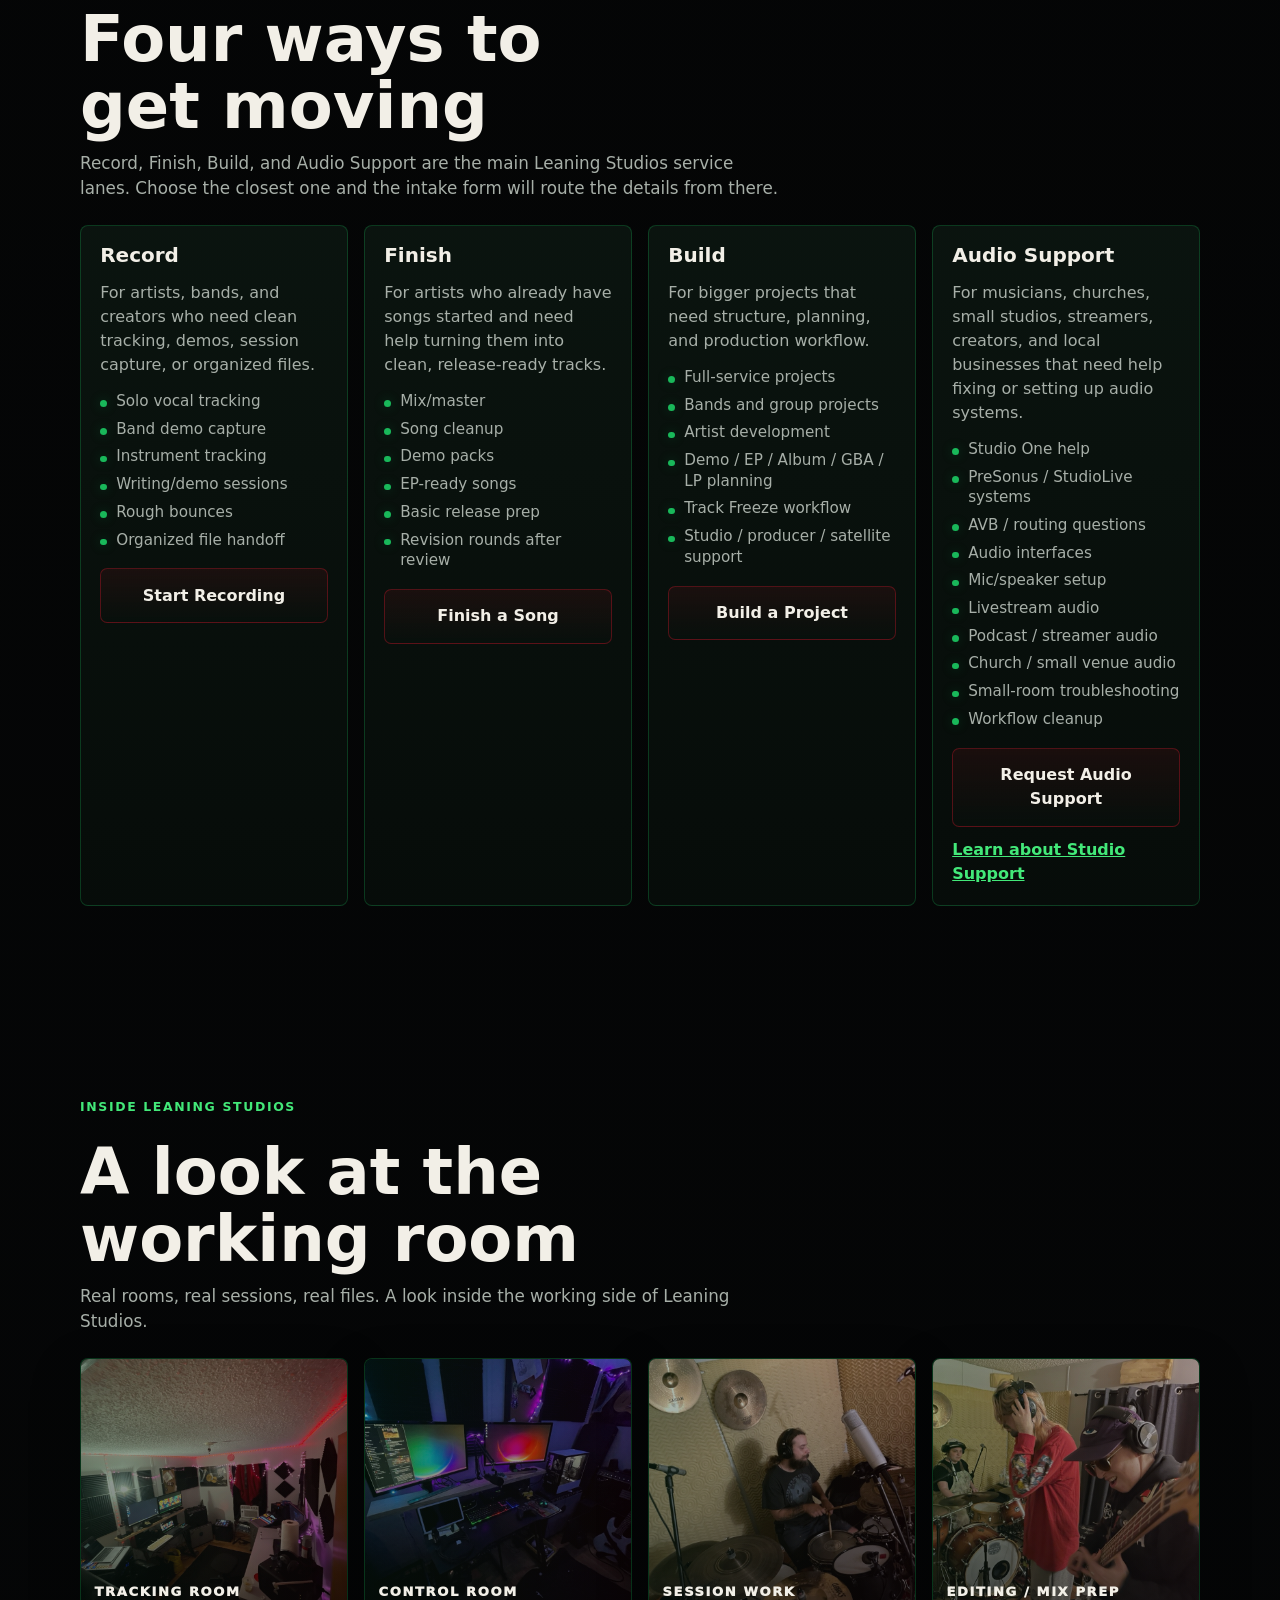
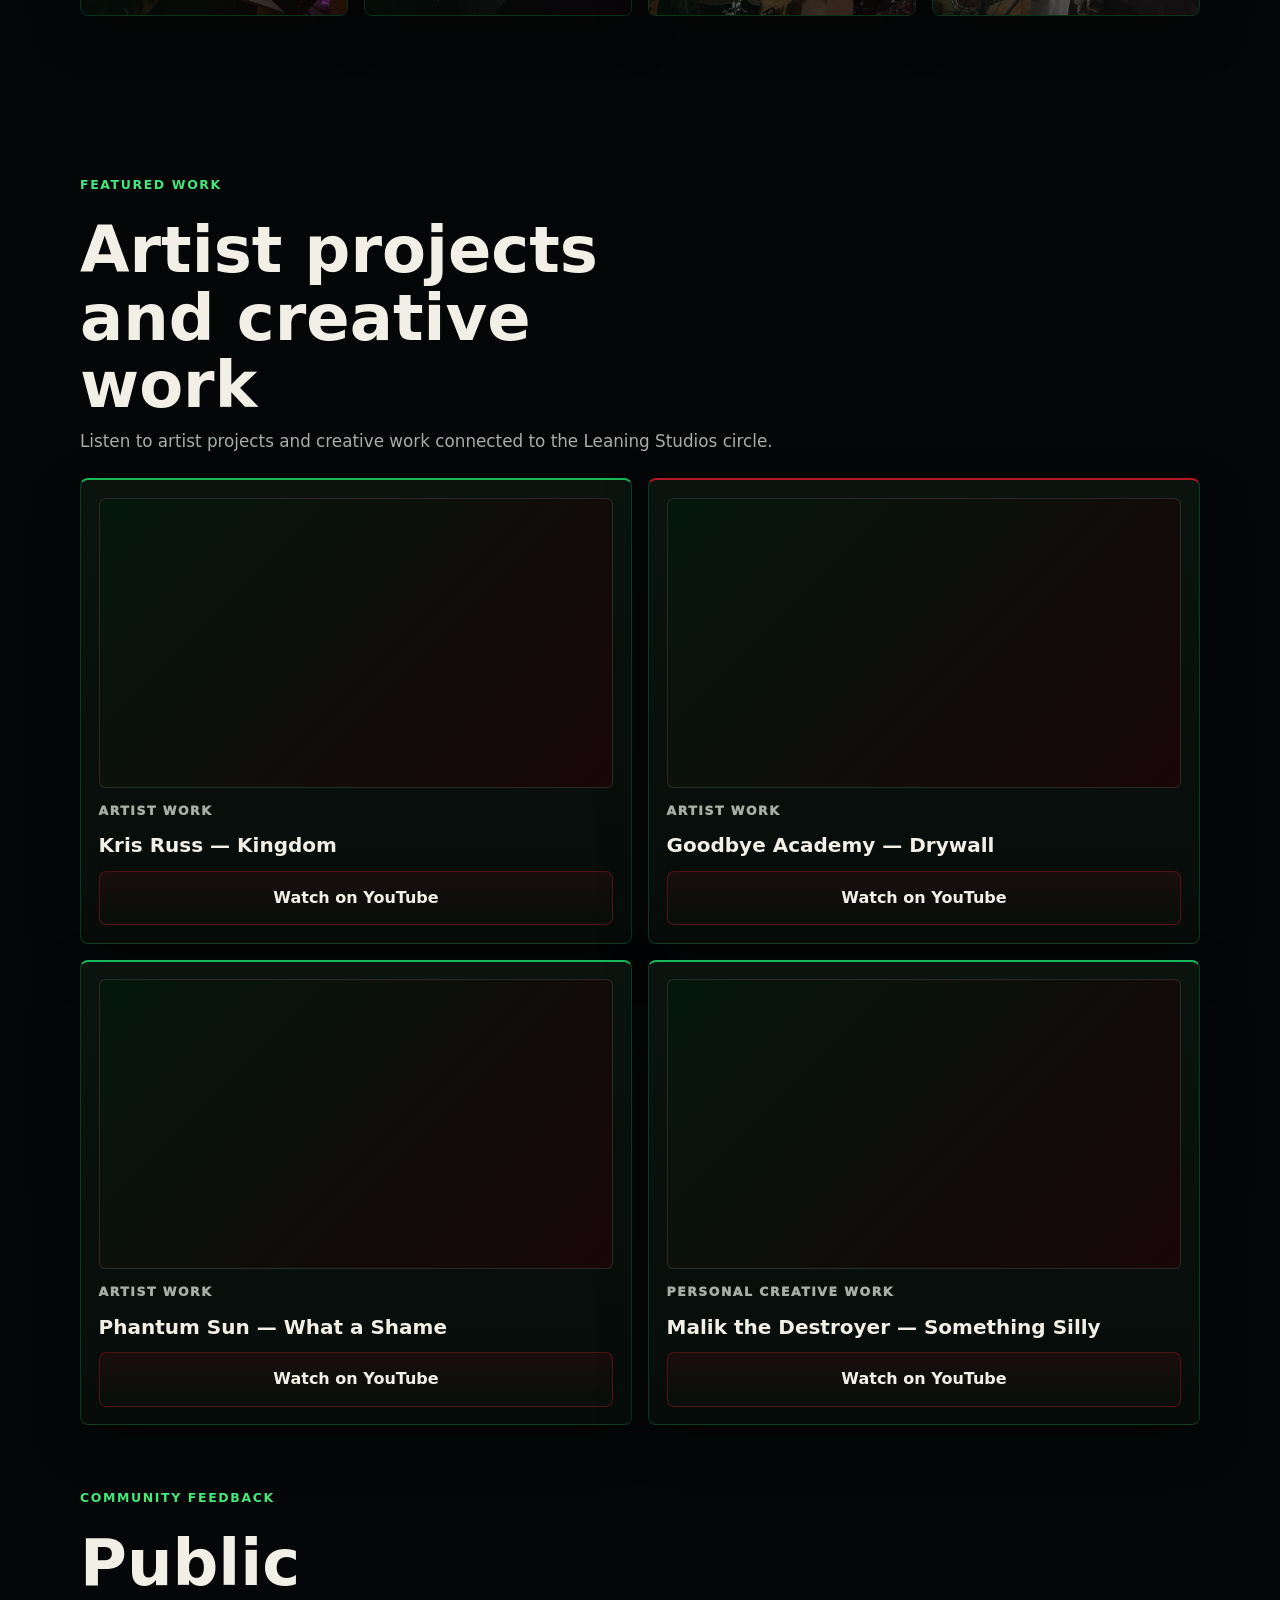
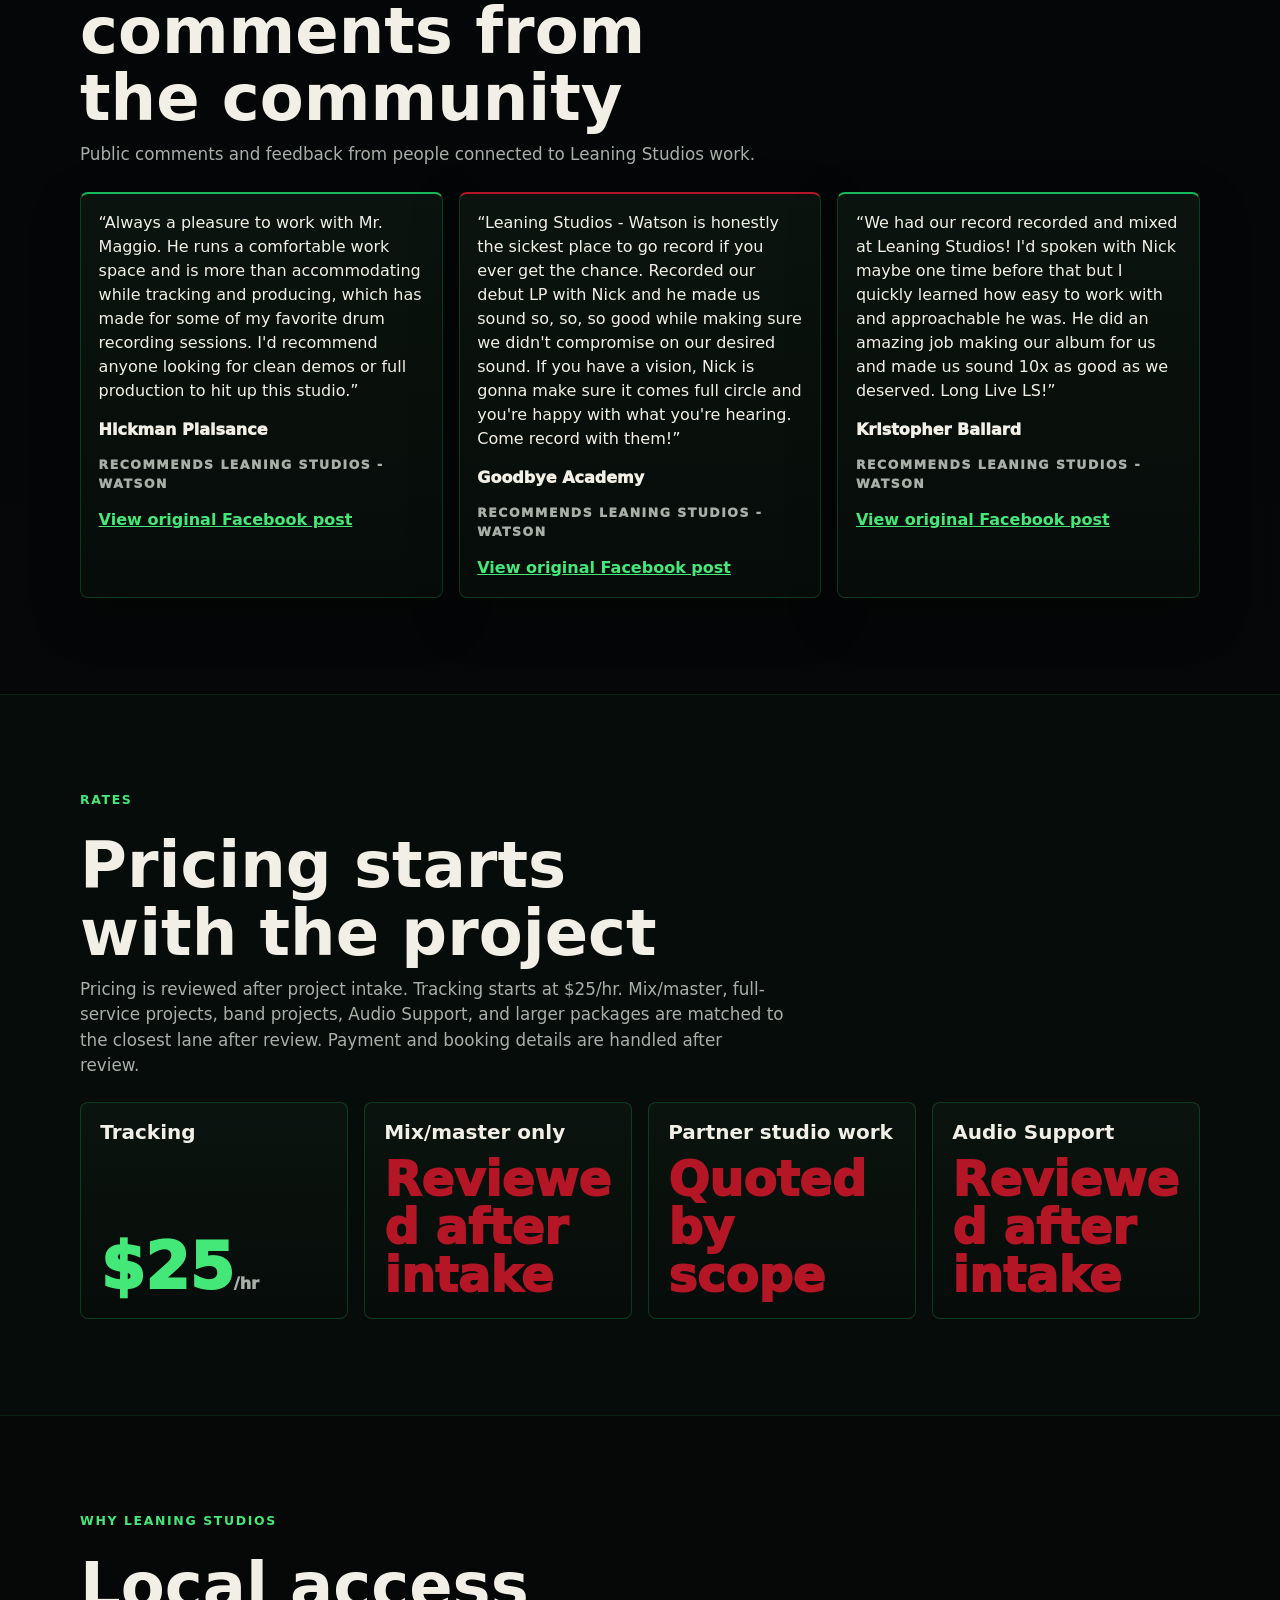
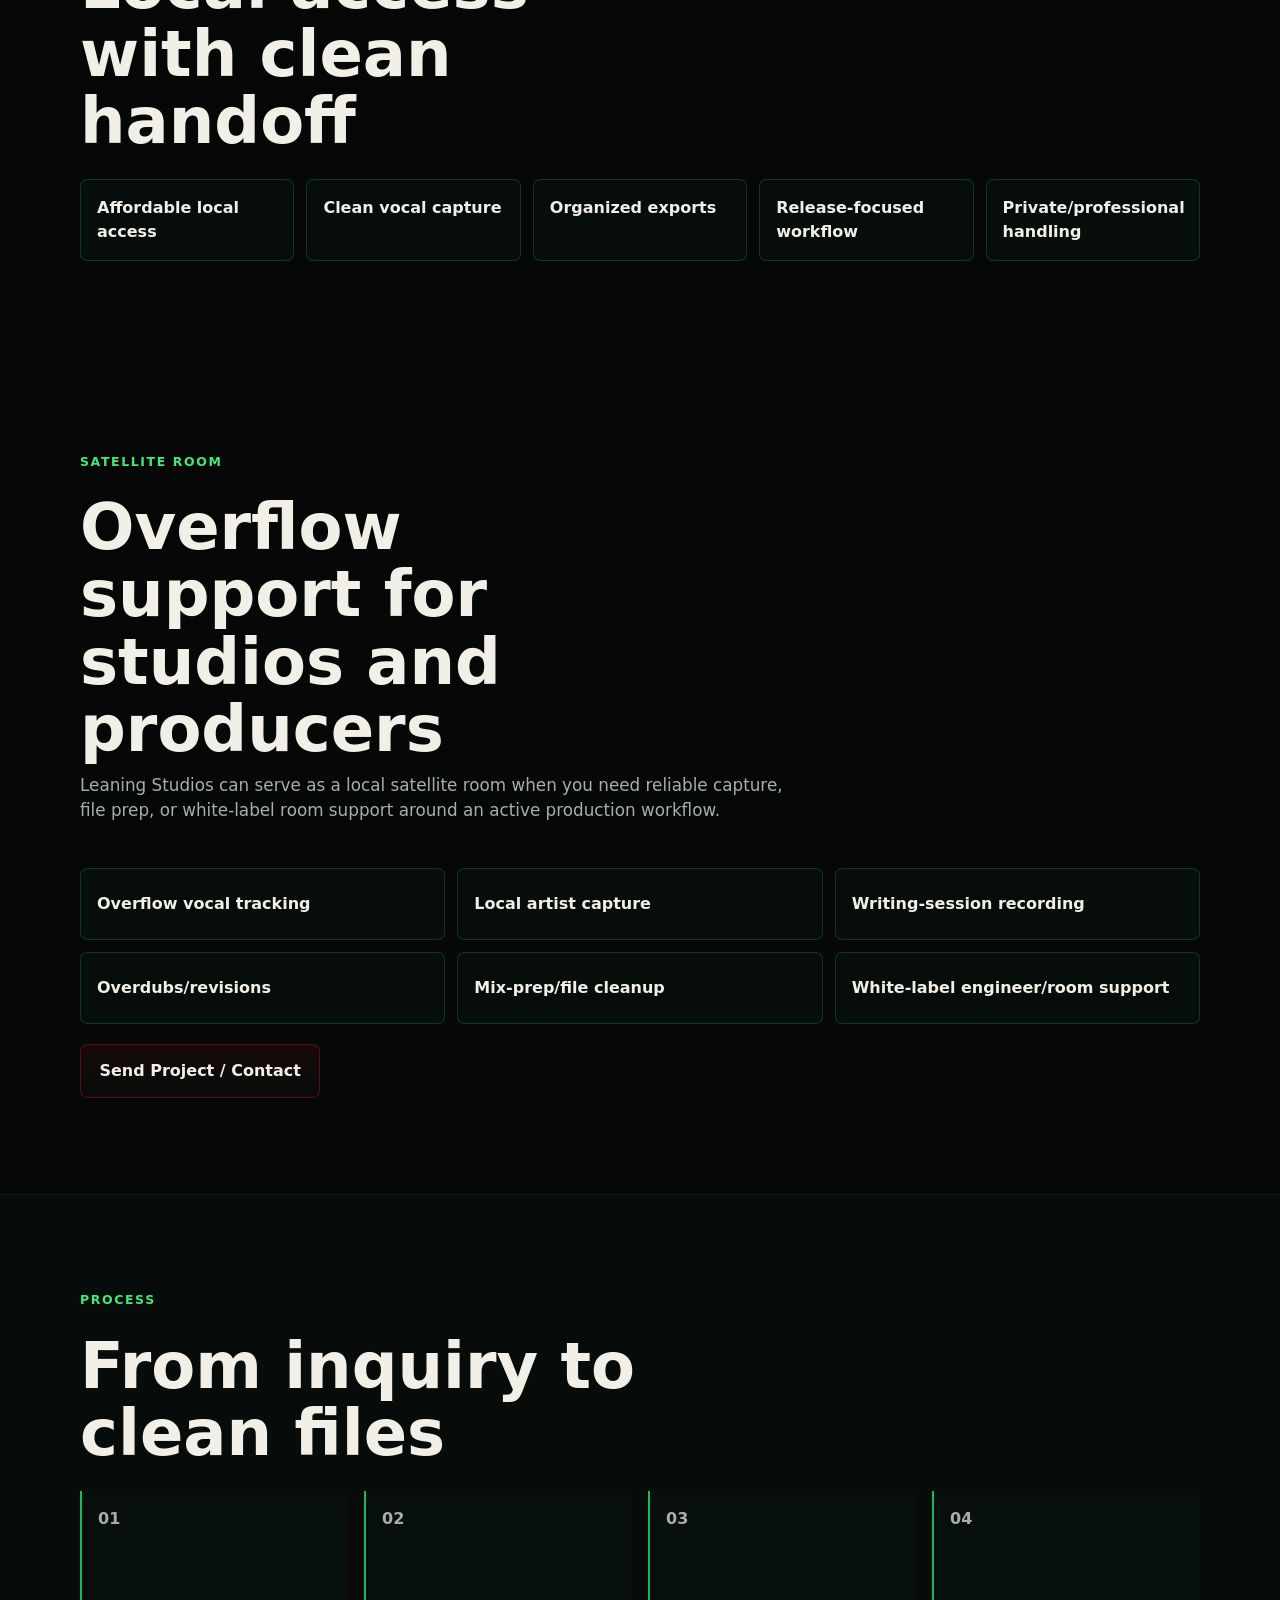
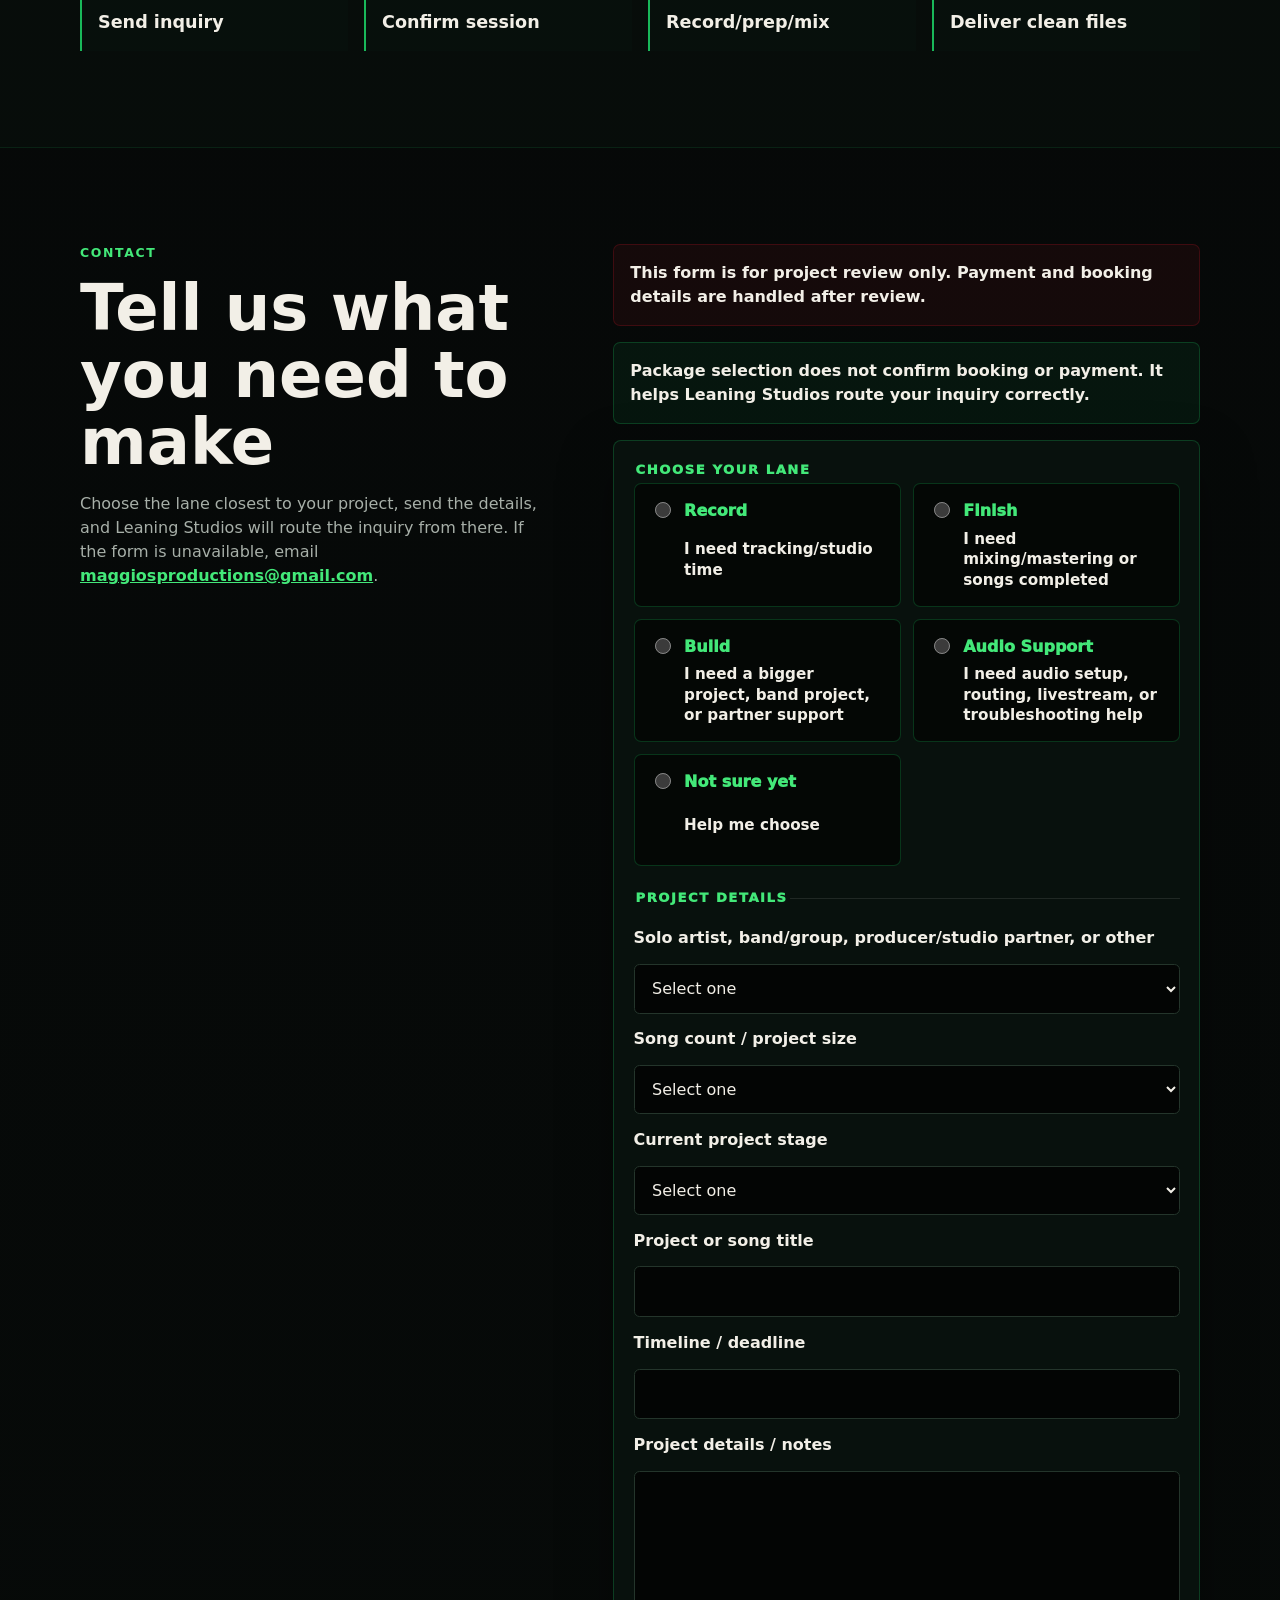
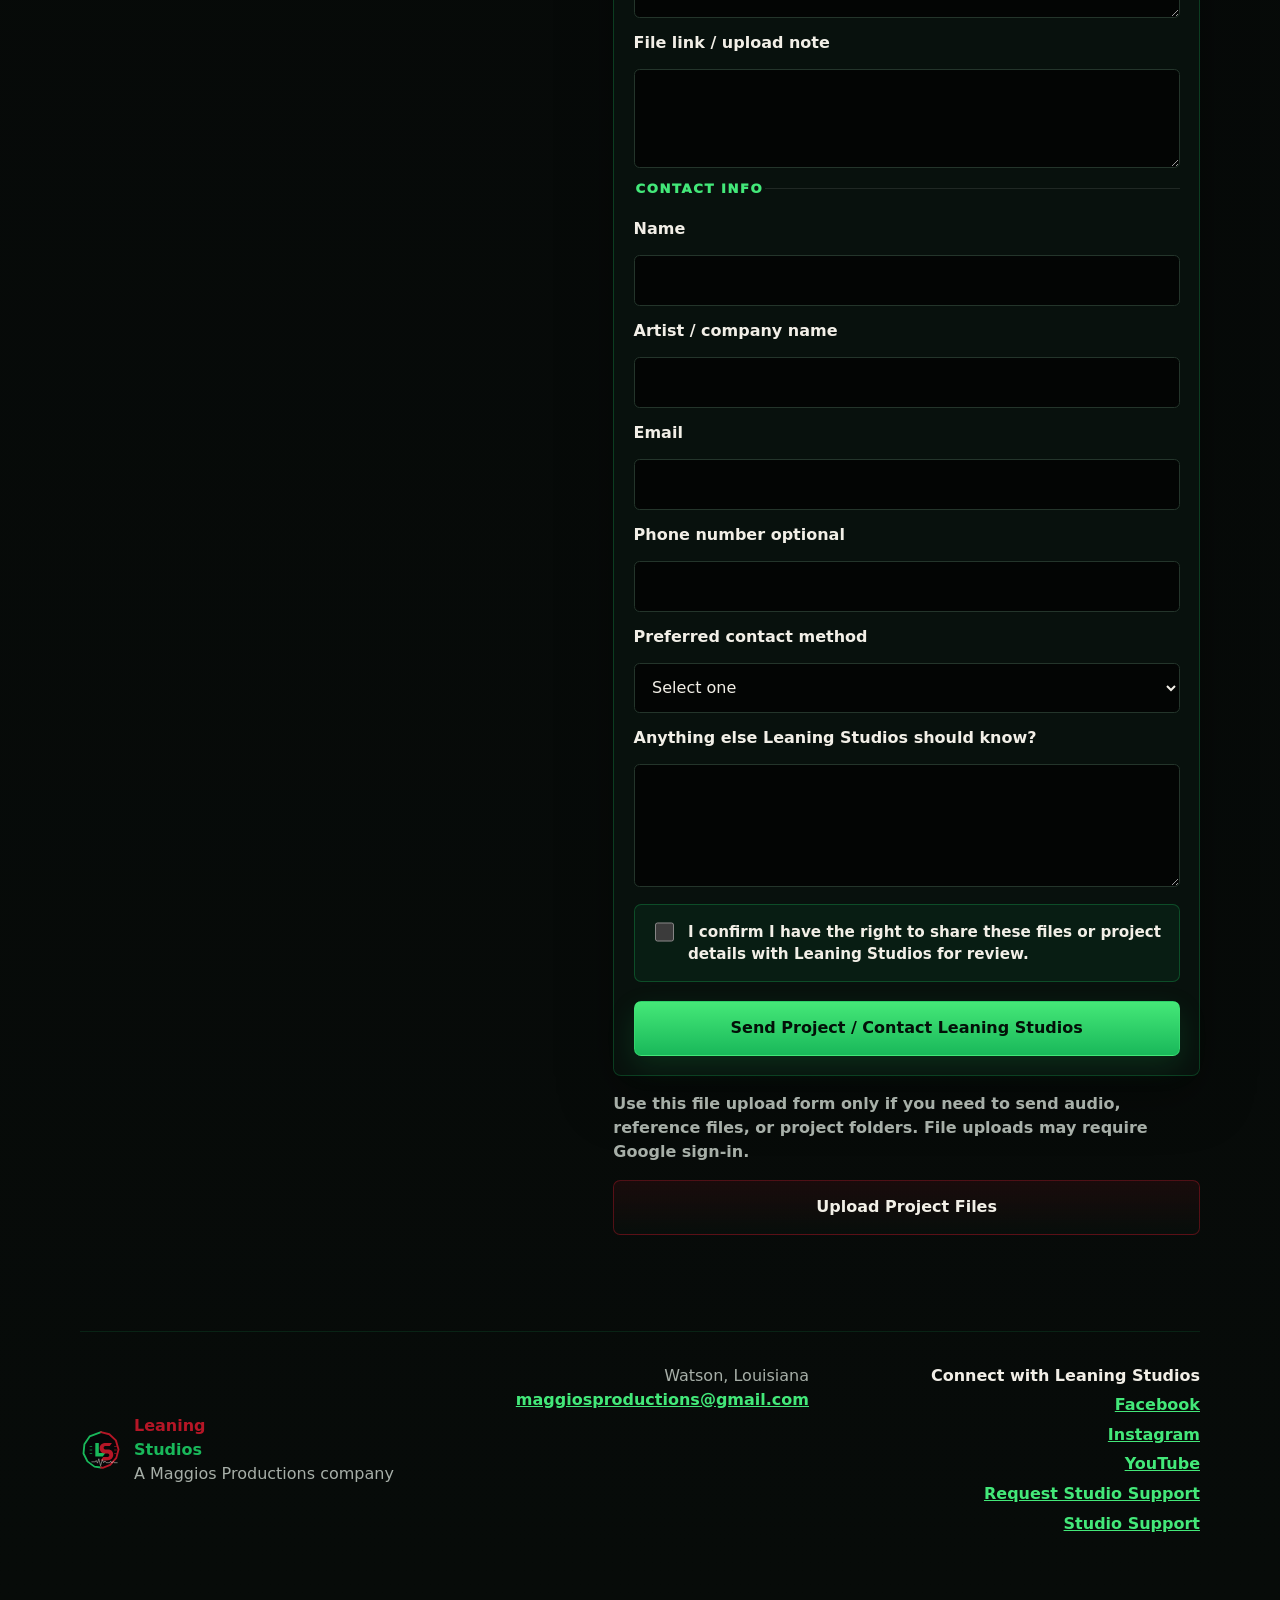
==== commit e885bf4e: "Accept Leaning Studios website 0.1.0.11 studio photo integration" ====
--- a/index.html
+++ b/index.html
@@ -178,6 +178,32 @@
               <a class="text-link" href="studio-support.html">Learn about Studio Support</a>
             </div>
           </article>
+        </div>
+      </section>
+
+      <section class="content-section studio-inside-section" id="inside-studio" aria-labelledby="inside-studio-title">
+        <div class="section-heading">
+          <p class="eyebrow">Inside Leaning Studios</p>
+          <h2 id="inside-studio-title">A look at the working room</h2>
+          <p>Real rooms, real sessions, real files. A look inside the working side of Leaning Studios.</p>
+        </div>
+        <div class="studio-photo-grid" aria-label="Inside Leaning Studios photos">
+          <figure class="studio-photo-card">
+            <img src="assets/images/studio/studio-room.jpg" alt="Leaning Studios tracking room with acoustic panels, lights, and recording equipment." loading="lazy">
+            <figcaption>Tracking Room</figcaption>
+          </figure>
+          <figure class="studio-photo-card">
+            <img src="assets/images/studio/control-room.jpg" alt="Leaning Studios control room desk with monitors, microphone, guitar, and studio lighting." loading="lazy">
+            <figcaption>Control Room</figcaption>
+          </figure>
+          <figure class="studio-photo-card">
+            <img src="assets/images/studio/drummer-session.jpg" alt="Drummer session at Leaning Studios with microphones placed around the drum kit." loading="lazy">
+            <figcaption>Session Work</figcaption>
+          </figure>
+          <figure class="studio-photo-card">
+            <img src="assets/images/studio/band-session.jpg" alt="Band session at Leaning Studios with musicians wearing headphones around the drum kit." loading="lazy">
+            <figcaption>Editing / Mix Prep</figcaption>
+          </figure>
         </div>
       </section>
 
--- a/styles.css
+++ b/styles.css
@@ -511,6 +511,67 @@
   font-weight: 850;
 }
 
+.studio-inside-section {
+  padding-bottom: clamp(2rem, 5vw, 4rem);
+}
+
+.studio-photo-grid,
+.support-photo-row {
+  display: grid;
+  gap: 1rem;
+}
+
+.studio-photo-grid {
+  grid-template-columns: repeat(4, minmax(0, 1fr));
+}
+
+.support-photo-row {
+  grid-template-columns: repeat(2, minmax(0, 1fr));
+  margin-top: 1.5rem;
+}
+
+.studio-photo-card {
+  position: relative;
+  overflow: hidden;
+  min-height: 16rem;
+  margin: 0;
+  border: 1px solid var(--green-border);
+  border-radius: 0.5rem;
+  background: #030504;
+  box-shadow: 0 18px 50px rgba(0, 0, 0, 0.28);
+}
+
+.studio-photo-card::after {
+  content: "";
+  position: absolute;
+  inset: 0;
+  pointer-events: none;
+  background:
+    linear-gradient(180deg, rgba(5, 6, 7, 0.04) 0%, rgba(5, 6, 7, 0.54) 100%),
+    linear-gradient(90deg, rgba(25, 184, 90, 0.1), rgba(181, 22, 38, 0.08));
+}
+
+.studio-photo-card img {
+  width: 100%;
+  height: 100%;
+  min-height: inherit;
+  object-fit: cover;
+  filter: saturate(0.92) contrast(1.03) brightness(0.82);
+}
+
+.studio-photo-card figcaption {
+  position: absolute;
+  left: 0.85rem;
+  right: 0.85rem;
+  bottom: 0.85rem;
+  z-index: 1;
+  color: var(--text);
+  font-size: 0.82rem;
+  font-weight: 950;
+  letter-spacing: 0.12em;
+  text-transform: uppercase;
+}
+
 .proof-section {
   padding-bottom: clamp(2rem, 5vw, 4rem);
 }
@@ -1238,10 +1299,12 @@
 
   .path-grid,
   .rate-grid,
+  .studio-photo-grid,
   .media-card-grid,
   .video-card-grid,
   .testimonial-grid,
   .support-package-grid,
+  .support-photo-row,
   .support-list {
     grid-template-columns: 1fr;
   }
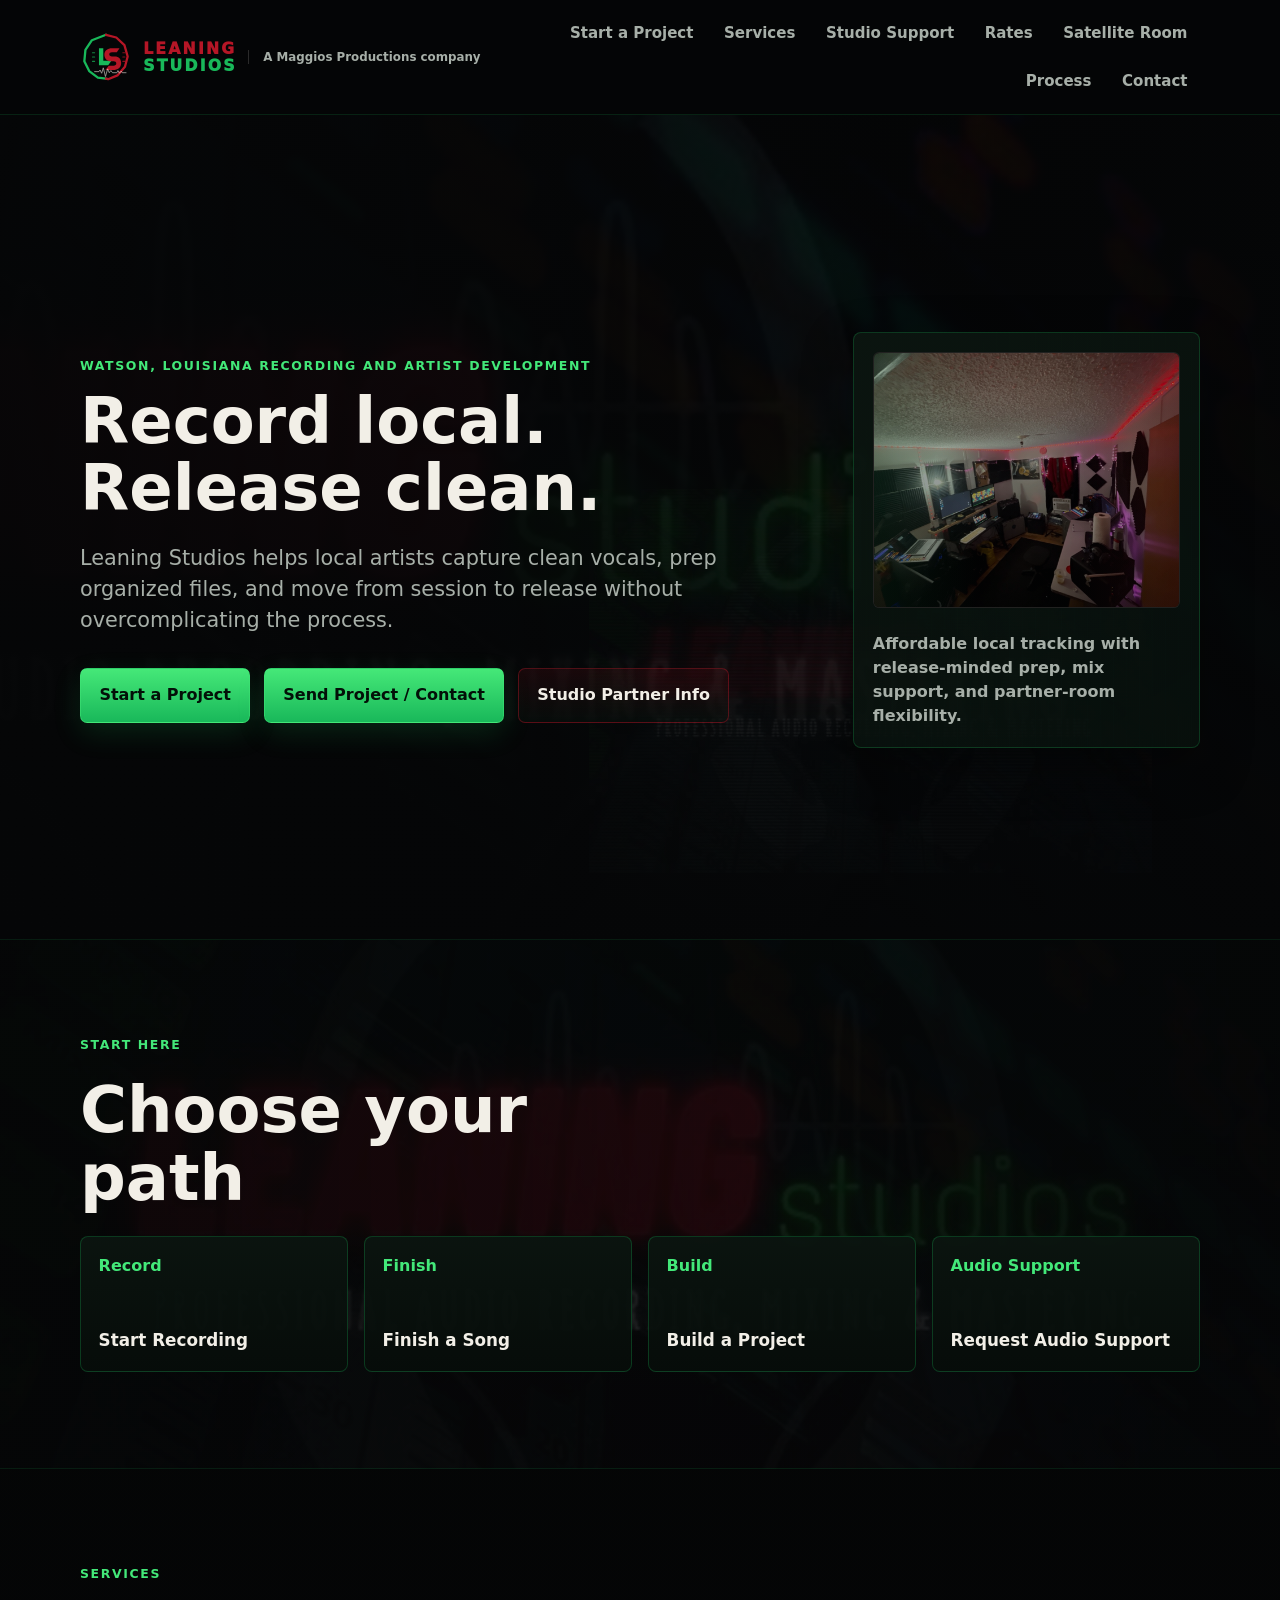
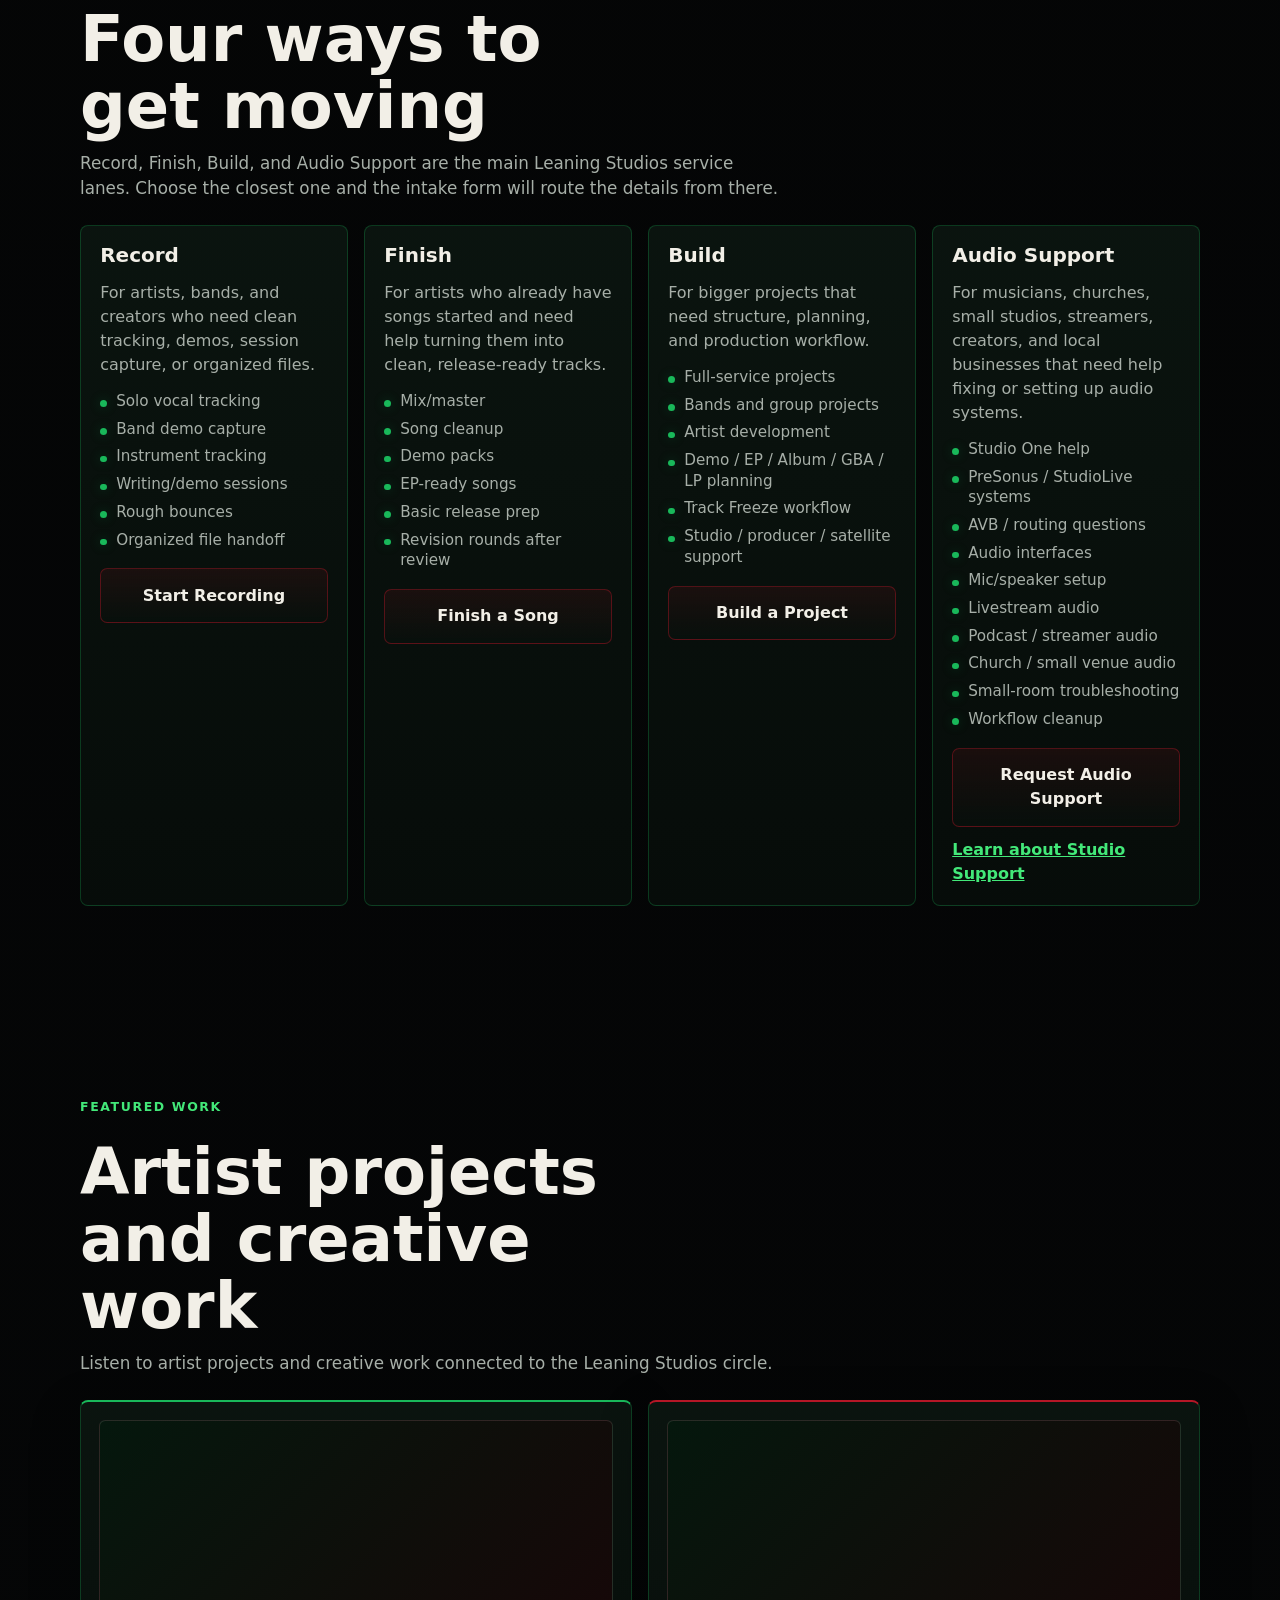
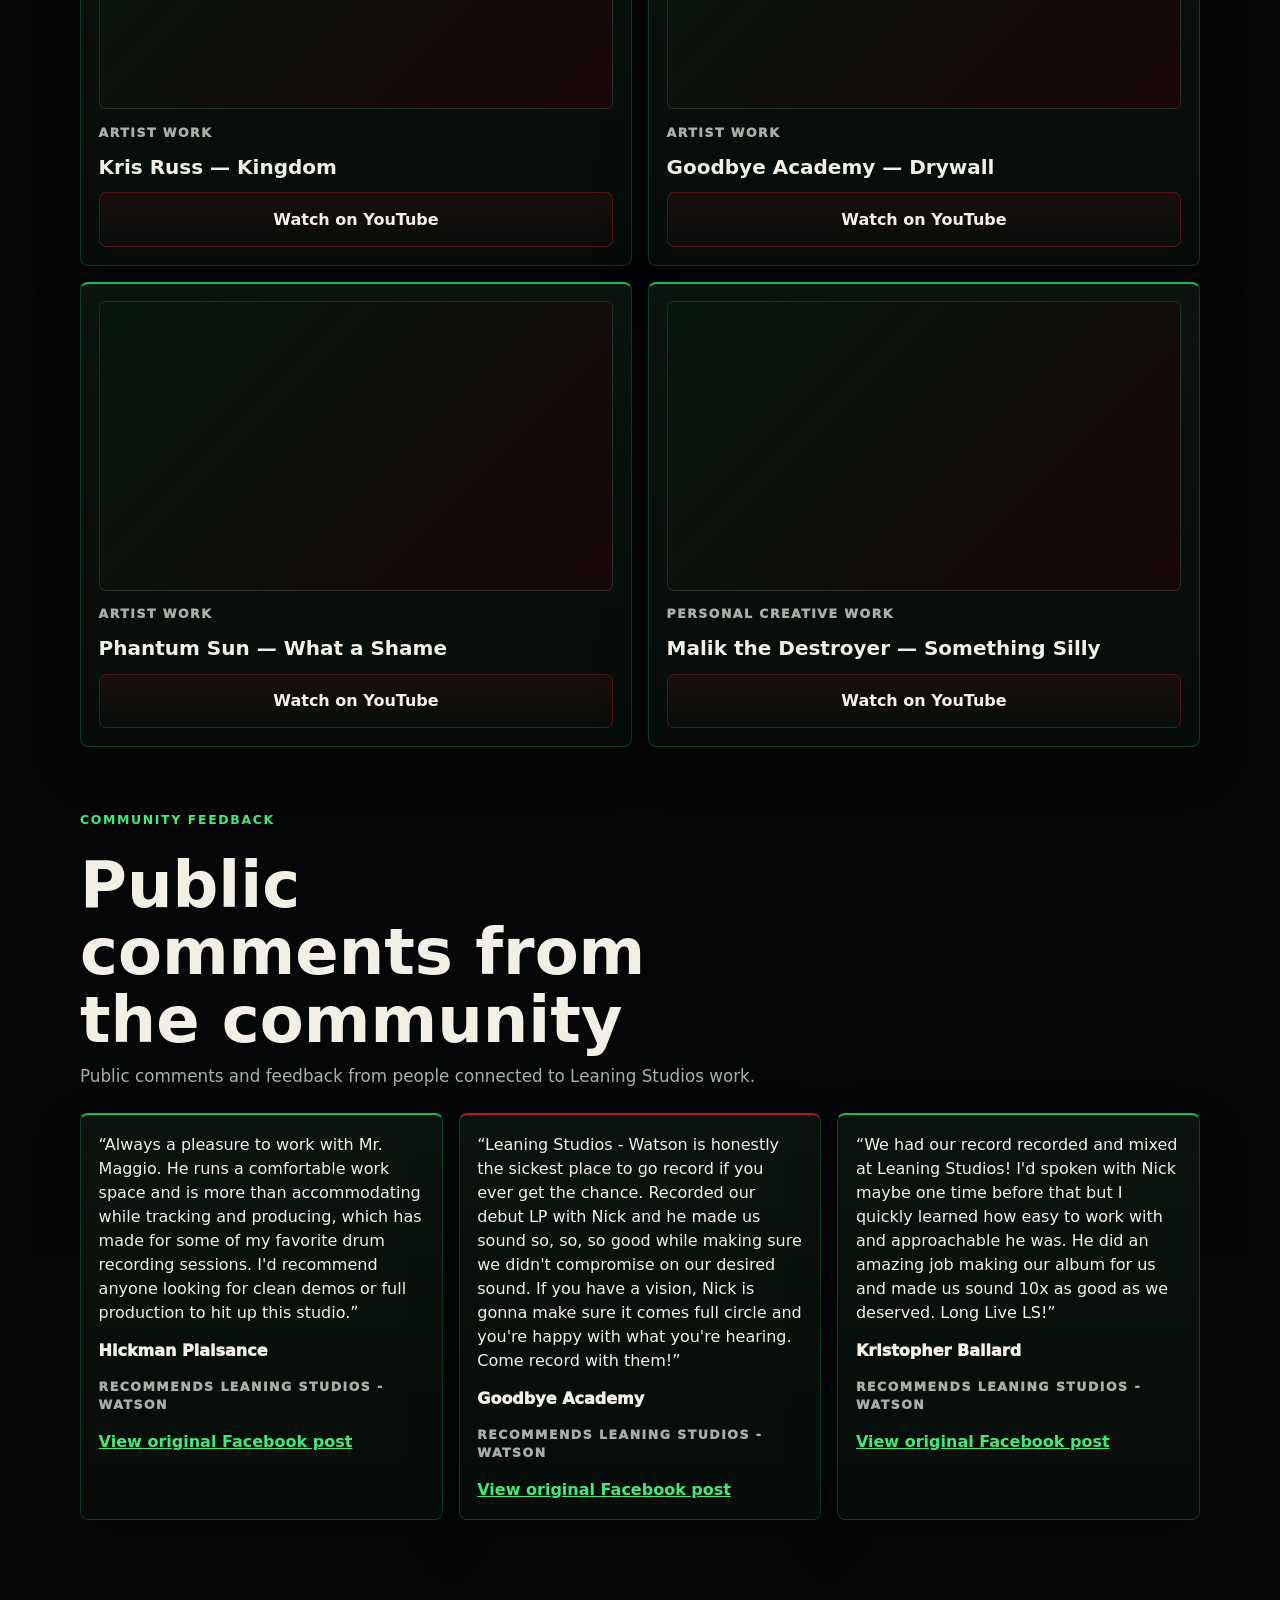
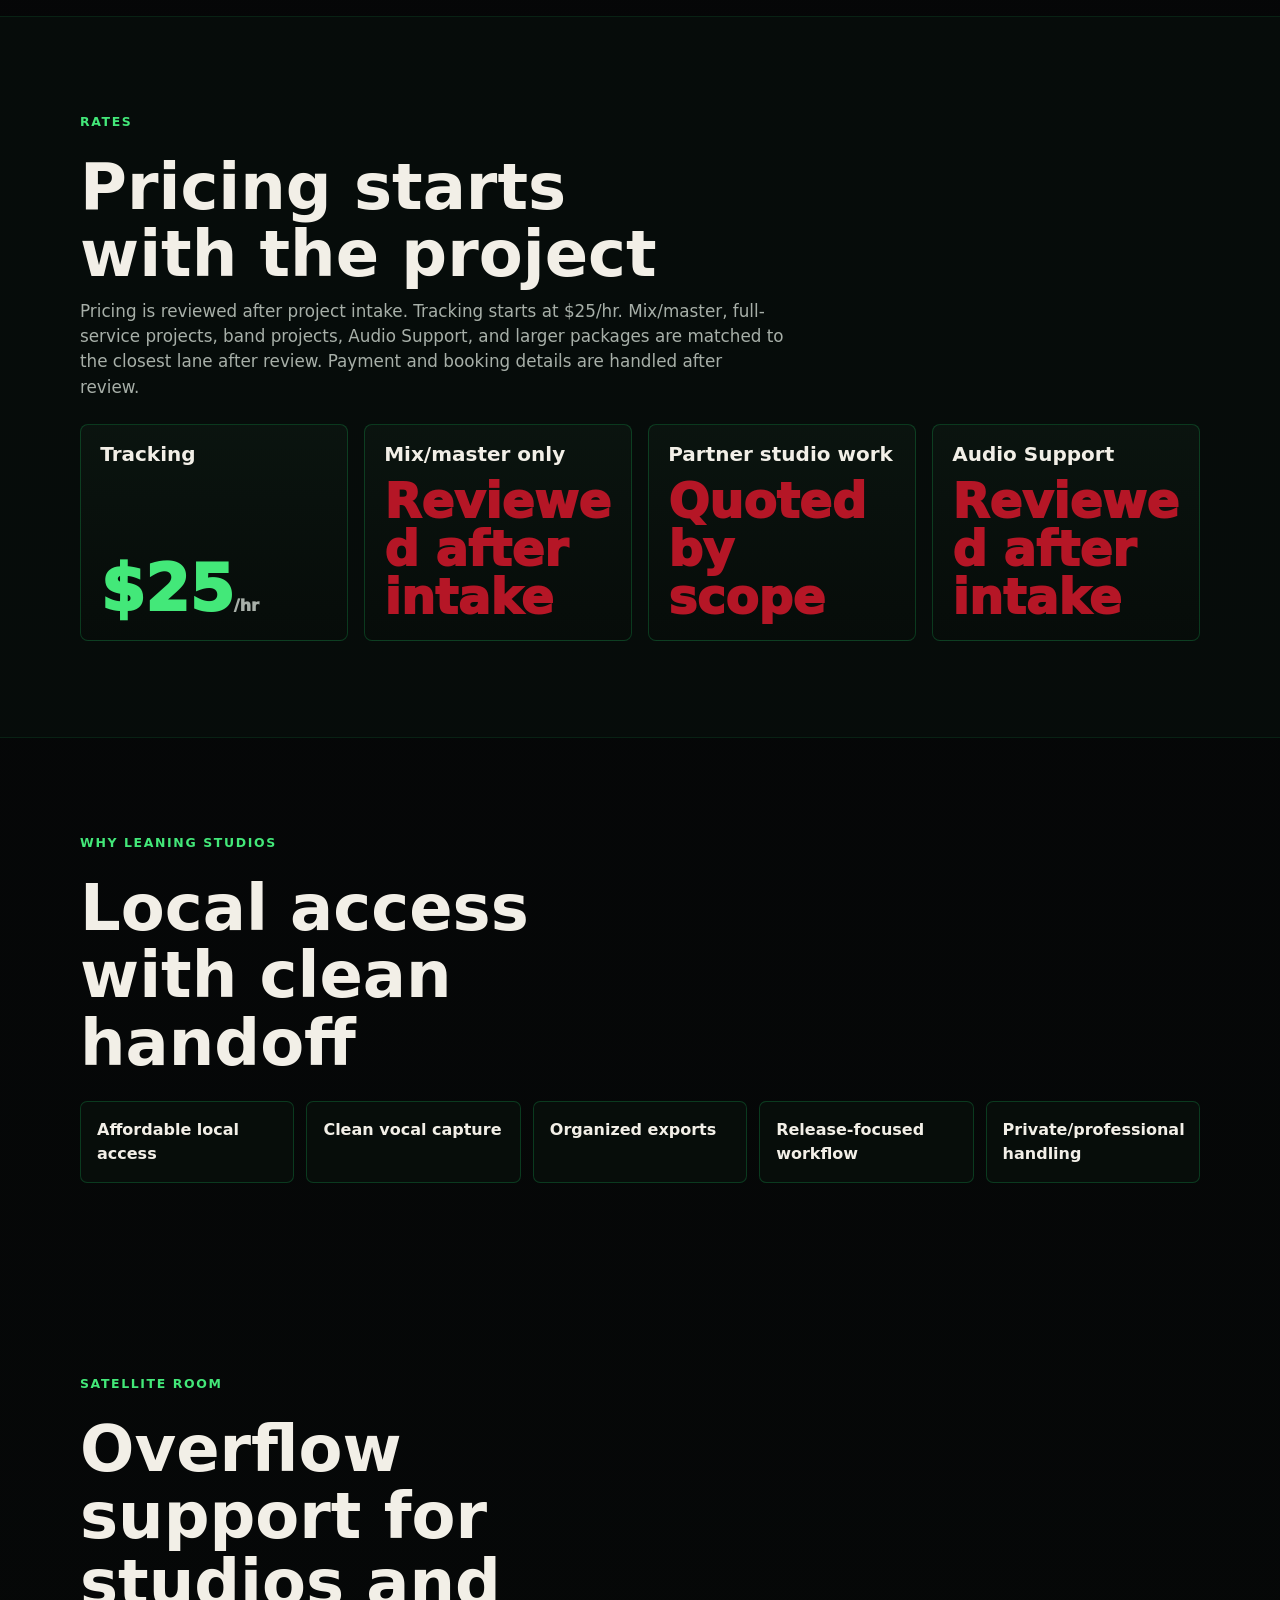
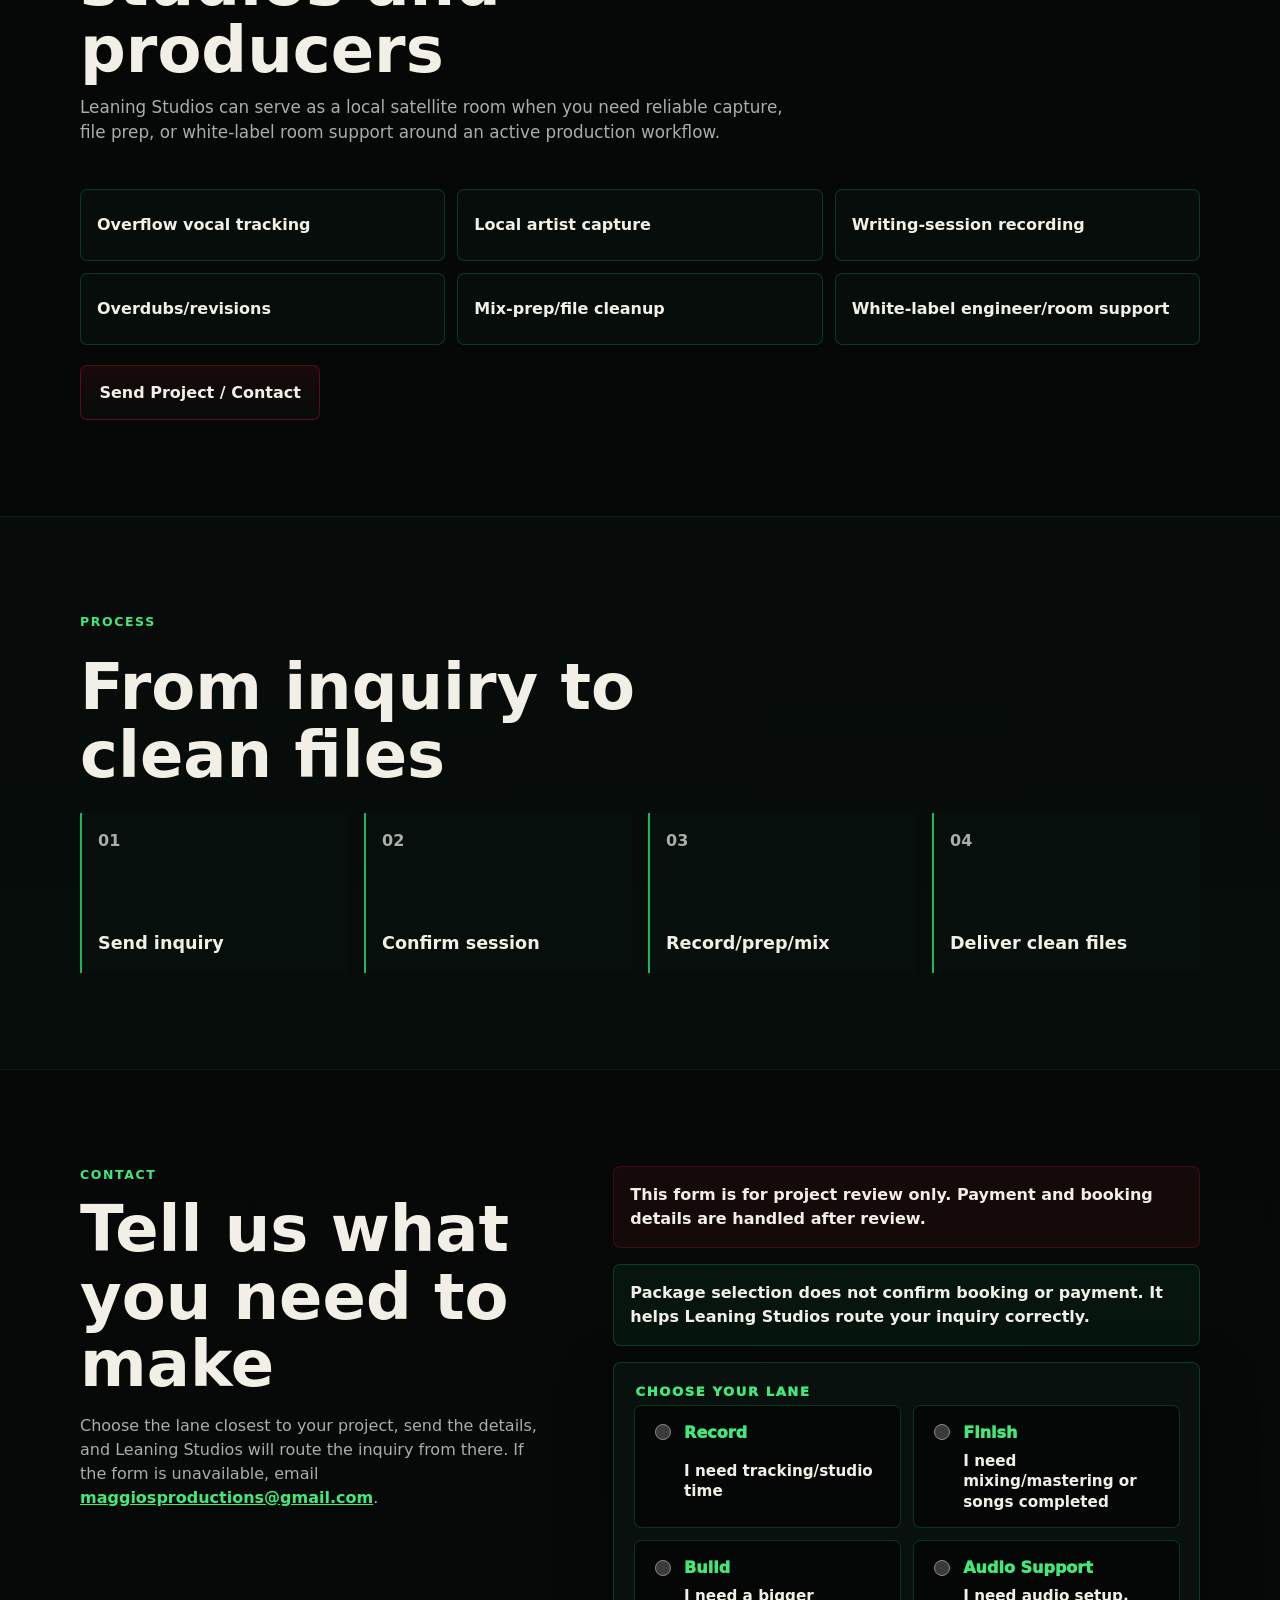
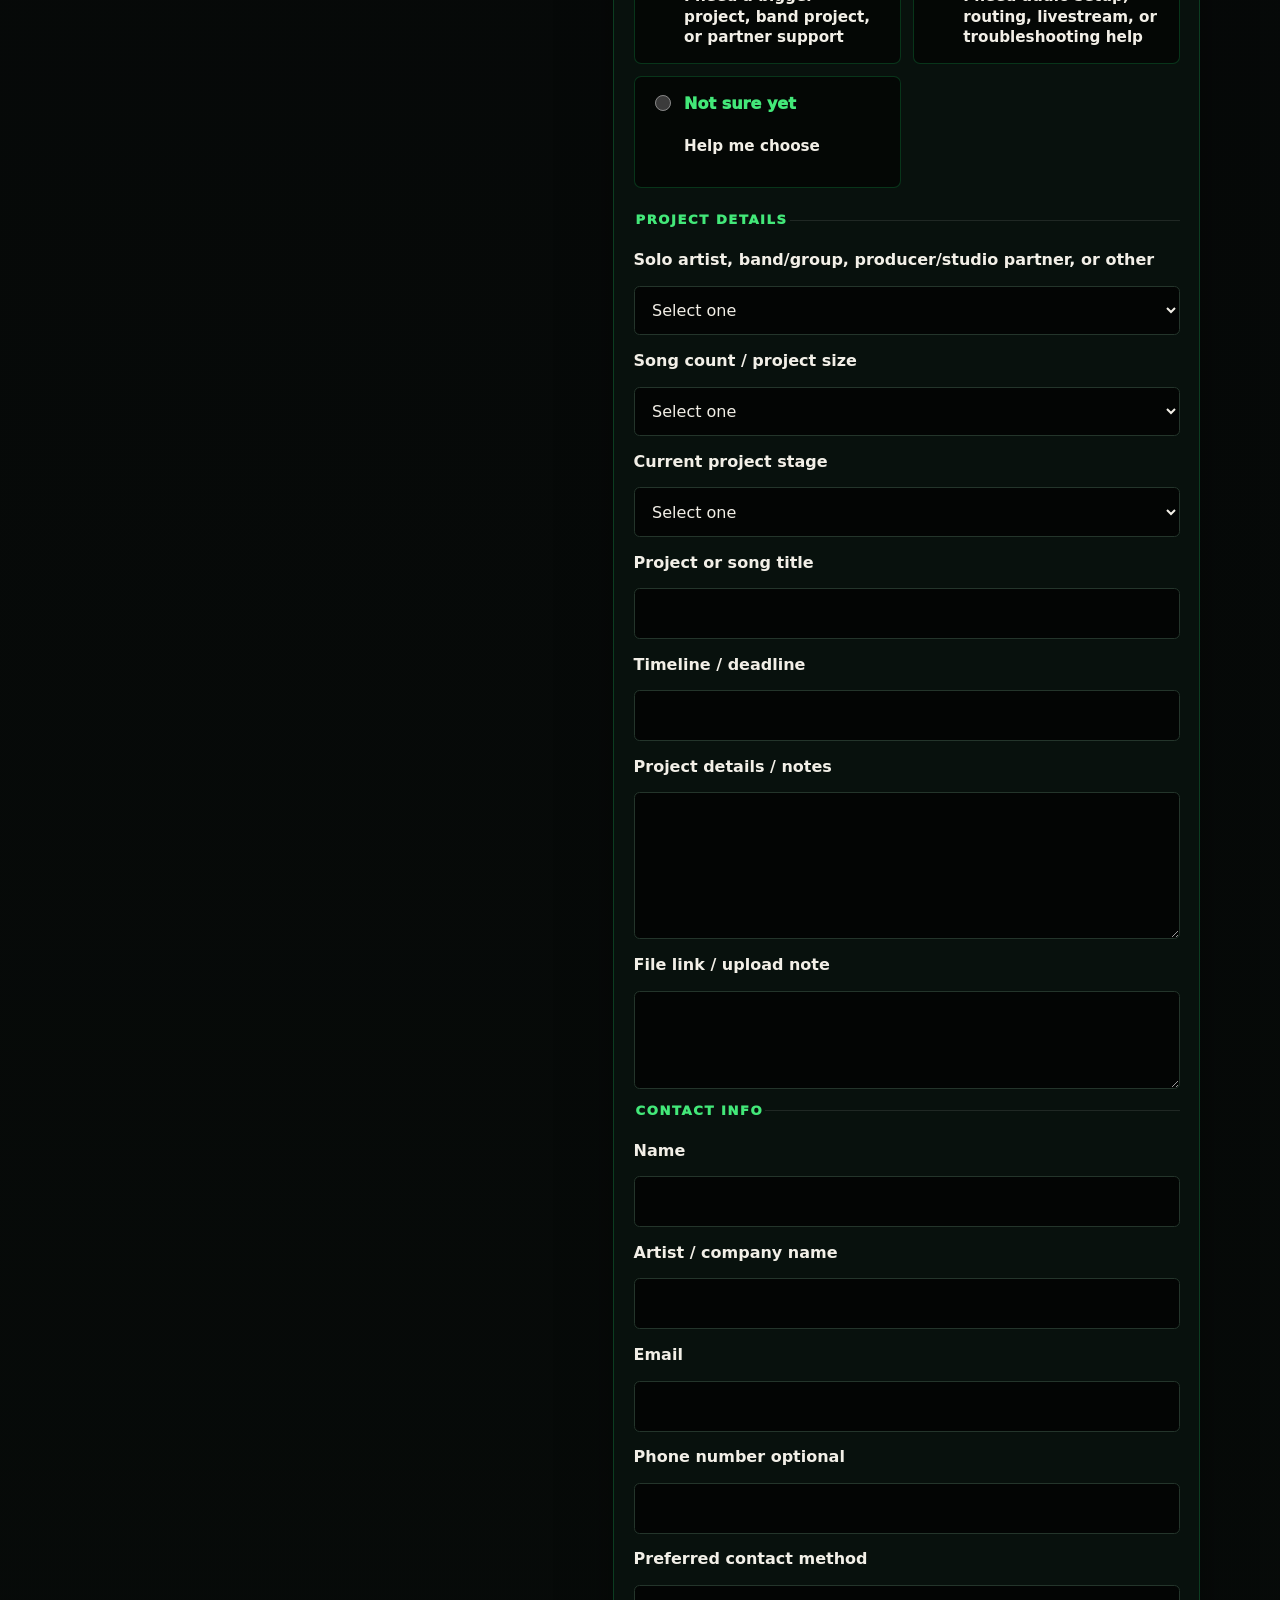
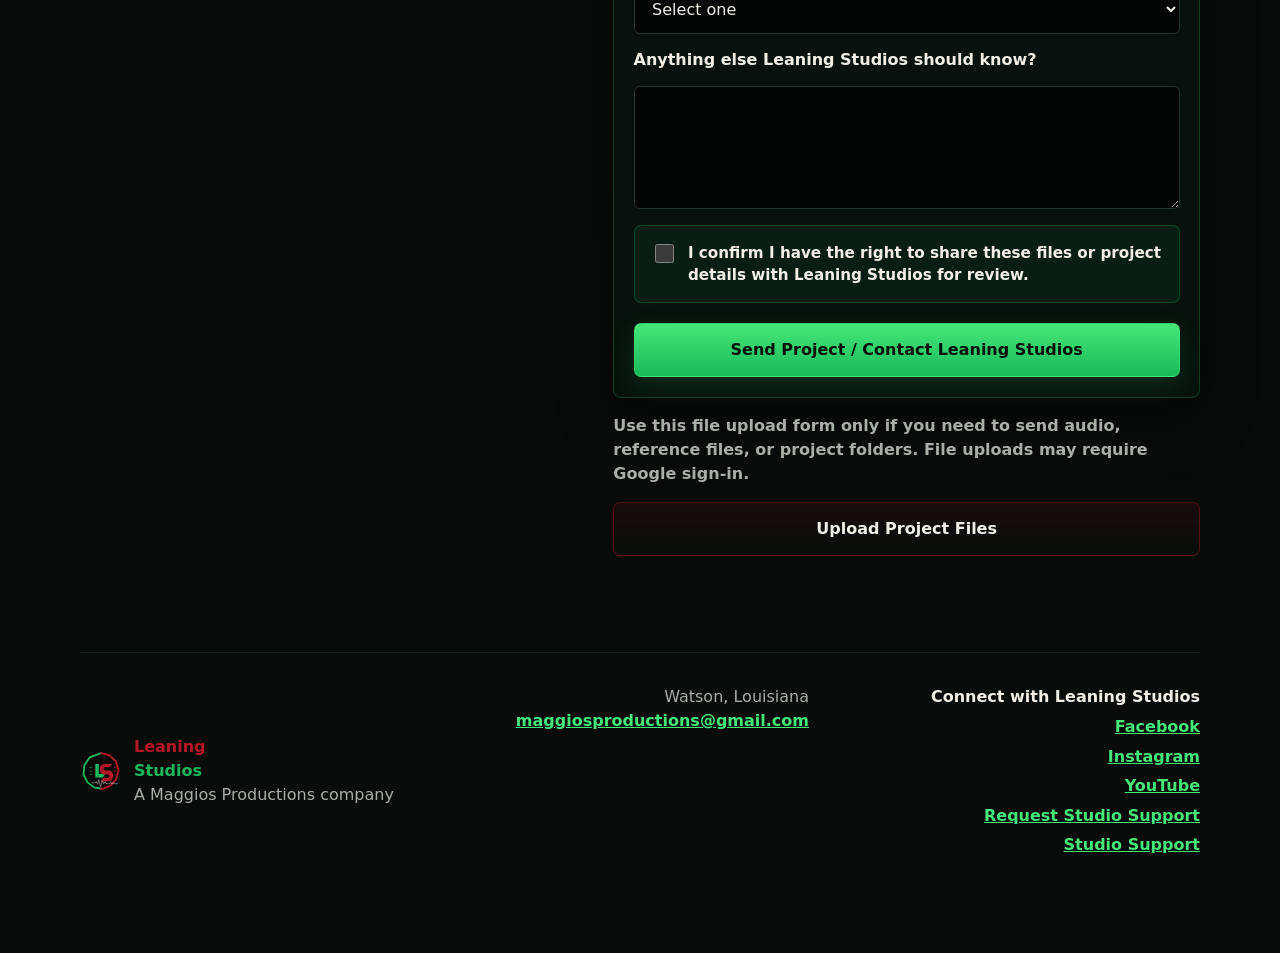
==== commit c7897528: "Accept Leaning Studios website 0.1.0.12 hero studio photo carousel" ====
--- a/index.html
+++ b/index.html
@@ -72,13 +72,53 @@
         </div>
 
         <aside class="hero-panel" aria-label="Studio focus">
-          <div class="level-meter" aria-hidden="true">
-            <span></span>
-            <span></span>
-            <span></span>
-            <span></span>
-            <span></span>
-            <span></span>
+          <div class="hero-carousel" data-hero-carousel aria-label="Leaning Studios studio photo carousel">
+            <img
+              class="hero-carousel-slide is-active"
+              data-carousel-slide
+              src="assets/images/studio/studio-room.jpg"
+              alt="Studio room at Leaning Studios"
+            >
+            <img
+              class="hero-carousel-slide"
+              data-carousel-slide
+              src="assets/images/studio/control-room.jpg"
+              alt="Control room desk at Leaning Studios"
+              loading="lazy"
+              aria-hidden="true"
+            >
+            <img
+              class="hero-carousel-slide"
+              data-carousel-slide
+              src="assets/images/studio/drummer-session.jpg"
+              alt="Drum session at Leaning Studios"
+              loading="lazy"
+              aria-hidden="true"
+            >
+            <img
+              class="hero-carousel-slide"
+              data-carousel-slide
+              src="assets/images/studio/band-session.jpg"
+              alt="Band session at Leaning Studios"
+              loading="lazy"
+              aria-hidden="true"
+            >
+            <img
+              class="hero-carousel-slide"
+              data-carousel-slide
+              src="assets/images/studio/daw-editing.jpg"
+              alt="DAW session screen at Leaning Studios"
+              loading="lazy"
+              aria-hidden="true"
+            >
+            <img
+              class="hero-carousel-slide"
+              data-carousel-slide
+              src="assets/images/studio/console-detail.jpg"
+              alt="Console detail at Leaning Studios"
+              loading="lazy"
+              aria-hidden="true"
+            >
           </div>
           <p>Affordable local tracking with release-minded prep, mix support, and partner-room flexibility.</p>
         </aside>
@@ -178,32 +218,6 @@
               <a class="text-link" href="studio-support.html">Learn about Studio Support</a>
             </div>
           </article>
-        </div>
-      </section>
-
-      <section class="content-section studio-inside-section" id="inside-studio" aria-labelledby="inside-studio-title">
-        <div class="section-heading">
-          <p class="eyebrow">Inside Leaning Studios</p>
-          <h2 id="inside-studio-title">A look at the working room</h2>
-          <p>Real rooms, real sessions, real files. A look inside the working side of Leaning Studios.</p>
-        </div>
-        <div class="studio-photo-grid" aria-label="Inside Leaning Studios photos">
-          <figure class="studio-photo-card">
-            <img src="assets/images/studio/studio-room.jpg" alt="Leaning Studios tracking room with acoustic panels, lights, and recording equipment." loading="lazy">
-            <figcaption>Tracking Room</figcaption>
-          </figure>
-          <figure class="studio-photo-card">
-            <img src="assets/images/studio/control-room.jpg" alt="Leaning Studios control room desk with monitors, microphone, guitar, and studio lighting." loading="lazy">
-            <figcaption>Control Room</figcaption>
-          </figure>
-          <figure class="studio-photo-card">
-            <img src="assets/images/studio/drummer-session.jpg" alt="Drummer session at Leaning Studios with microphones placed around the drum kit." loading="lazy">
-            <figcaption>Session Work</figcaption>
-          </figure>
-          <figure class="studio-photo-card">
-            <img src="assets/images/studio/band-session.jpg" alt="Band session at Leaning Studios with musicians wearing headphones around the drum kit." loading="lazy">
-            <figcaption>Editing / Mix Prep</figcaption>
-          </figure>
         </div>
       </section>
 
@@ -728,6 +742,6 @@
     </footer>
 
     <a class="mobile-sticky" href="#contact">Send Project / Contact</a>
-    <script src="script.js" defer></script>
+    <script src="script.js?v=0.1.0.12" defer></script>
   </body>
 </html>
--- a/styles.css
+++ b/styles.css
@@ -324,44 +324,45 @@
   font-weight: 700;
 }
 
-.level-meter {
-  display: grid;
-  grid-template-columns: repeat(6, 1fr);
-  align-items: end;
-  gap: 0.55rem;
+.hero-carousel {
+  position: relative;
+  overflow: hidden;
+  width: 100%;
   height: 16rem;
-  padding: 1rem;
   border-radius: 0.4rem;
+  border: 1px solid rgba(242, 239, 231, 0.12);
   background: #030504;
 }
 
-.level-meter span {
-  border-radius: 0.2rem 0.2rem 0 0;
-  background: linear-gradient(180deg, var(--signal-red), #88202c 42%, var(--signal-green) 72%);
-}
-
-.level-meter span:nth-child(1) {
-  height: 45%;
-}
-
-.level-meter span:nth-child(2) {
-  height: 68%;
-}
-
-.level-meter span:nth-child(3) {
-  height: 82%;
-}
-
-.level-meter span:nth-child(4) {
-  height: 58%;
-}
-
-.level-meter span:nth-child(5) {
-  height: 76%;
-}
-
-.level-meter span:nth-child(6) {
-  height: 39%;
+.hero-carousel::after {
+  content: "";
+  position: absolute;
+  inset: 0;
+  pointer-events: none;
+  background:
+    linear-gradient(180deg, rgba(5, 6, 7, 0.08), rgba(5, 6, 7, 0.38)),
+    linear-gradient(90deg, rgba(25, 184, 90, 0.12), transparent 34%, transparent 66%, rgba(181, 22, 38, 0.14));
+}
+
+.hero-carousel-slide {
+  position: absolute;
+  inset: 0;
+  width: 100%;
+  height: 100%;
+  object-fit: cover;
+  opacity: 0;
+  transition: opacity 900ms ease;
+  filter: saturate(0.88) contrast(1.04) brightness(0.78);
+}
+
+.hero-carousel-slide.is-active {
+  opacity: 1;
+}
+
+@media (prefers-reduced-motion: reduce) {
+  .hero-carousel-slide {
+    transition: none;
+  }
 }
 
 .content-section,
@@ -511,21 +512,9 @@
   font-weight: 850;
 }
 
-.studio-inside-section {
-  padding-bottom: clamp(2rem, 5vw, 4rem);
-}
-
-.studio-photo-grid,
 .support-photo-row {
   display: grid;
   gap: 1rem;
-}
-
-.studio-photo-grid {
-  grid-template-columns: repeat(4, minmax(0, 1fr));
-}
-
-.support-photo-row {
   grid-template-columns: repeat(2, minmax(0, 1fr));
   margin-top: 1.5rem;
 }
@@ -1299,7 +1288,6 @@
 
   .path-grid,
   .rate-grid,
-  .studio-photo-grid,
   .media-card-grid,
   .video-card-grid,
   .testimonial-grid,
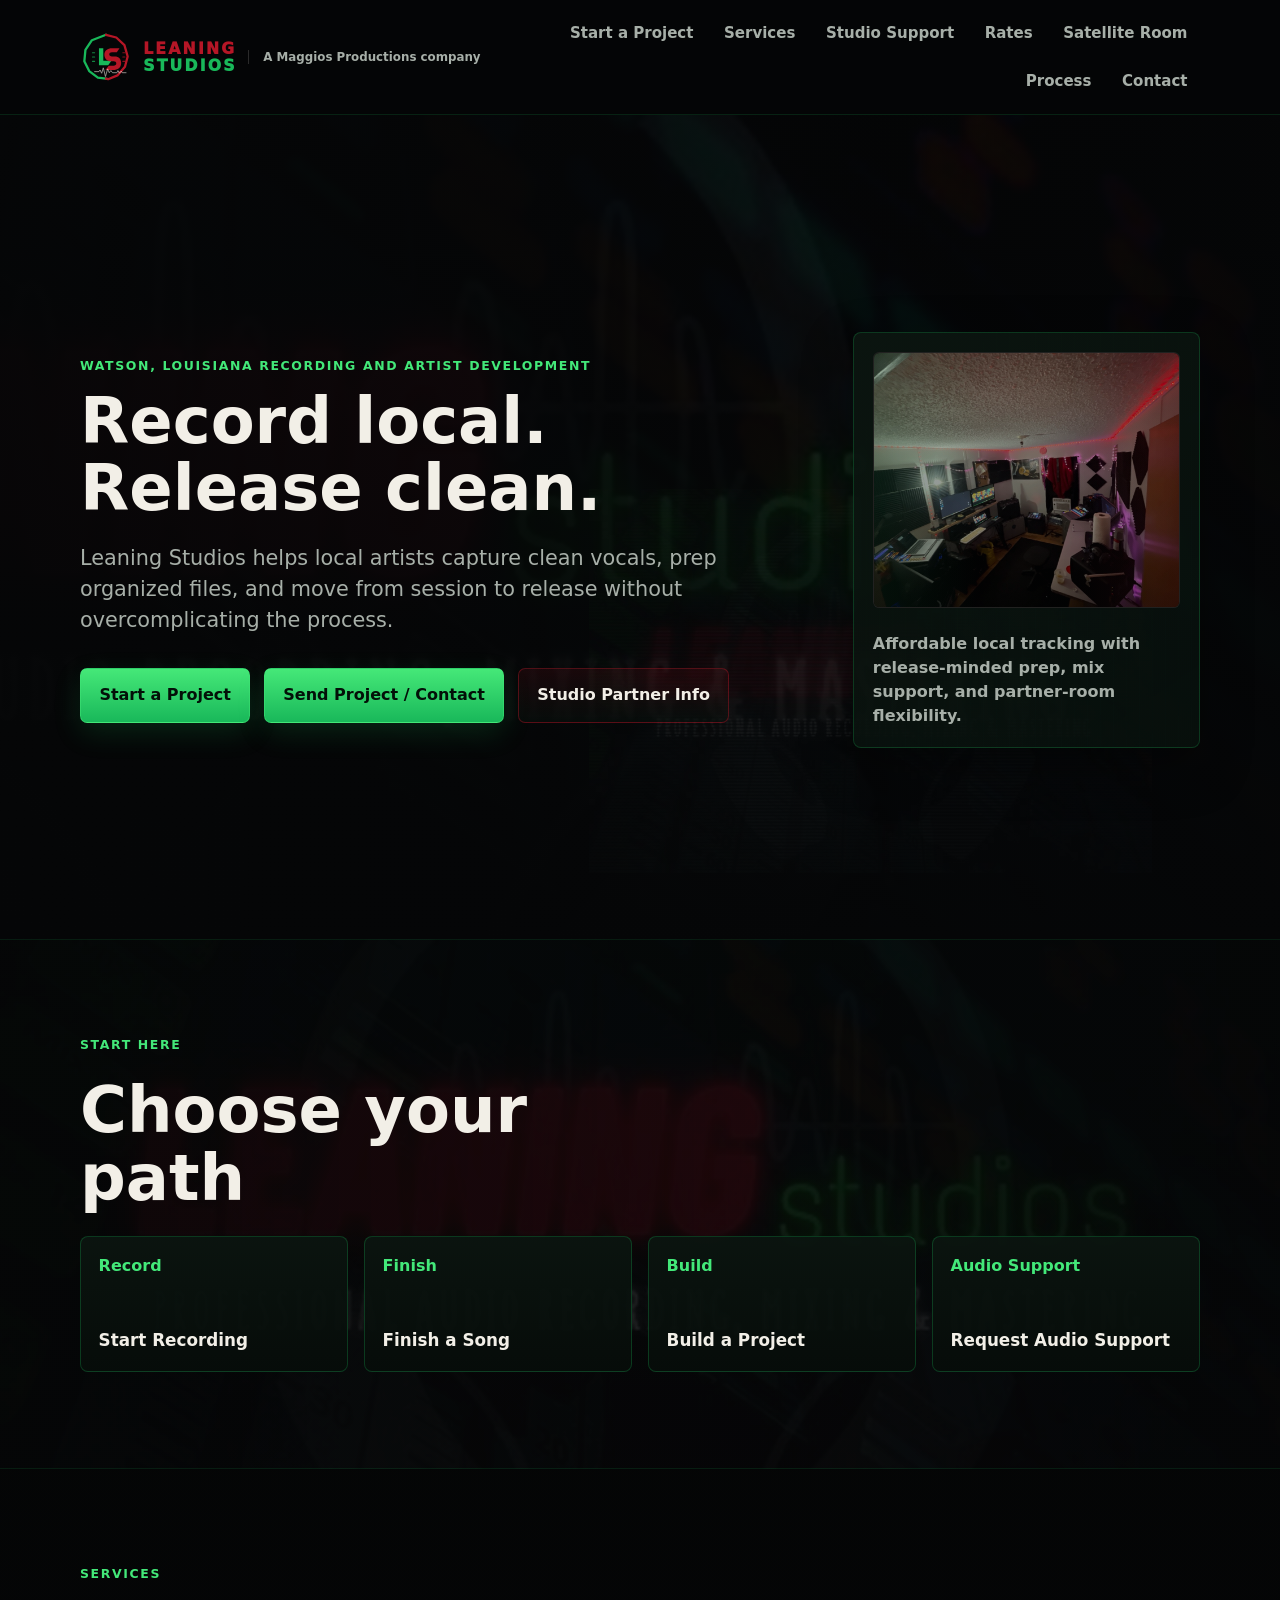
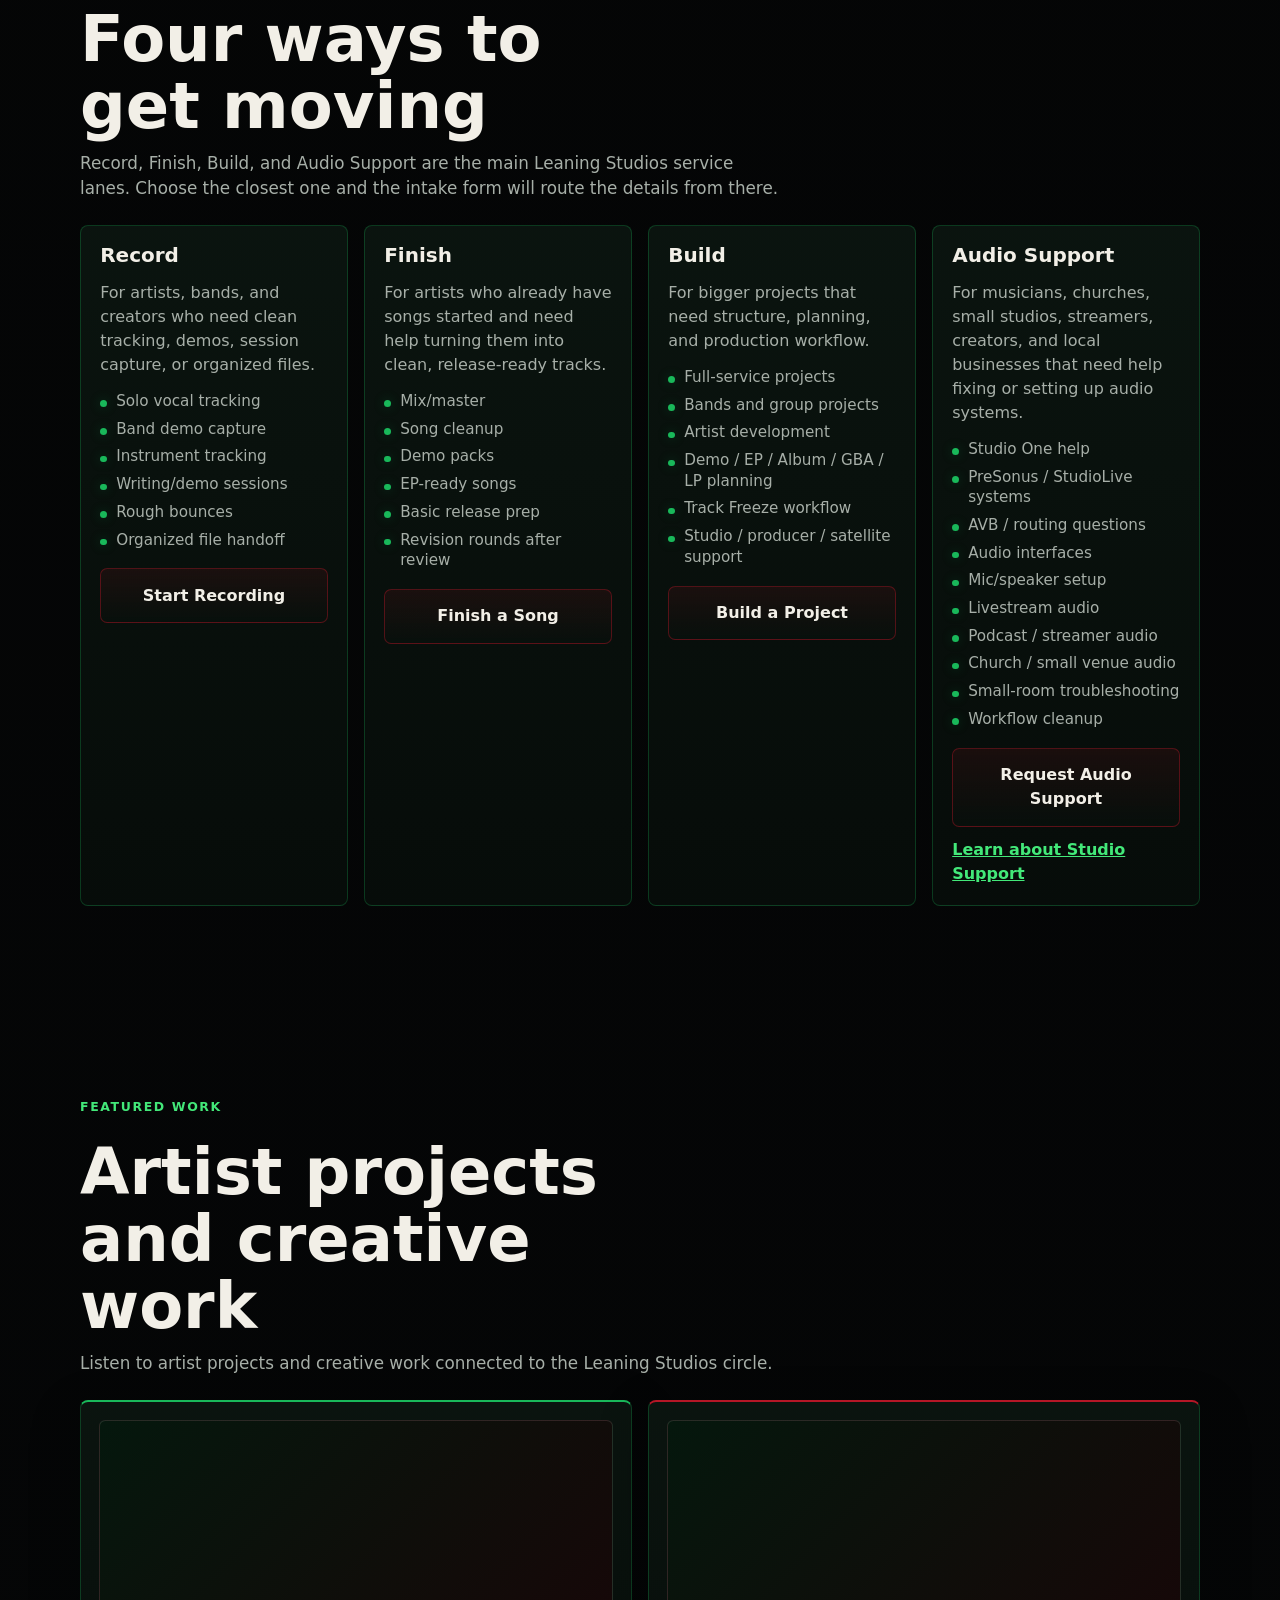
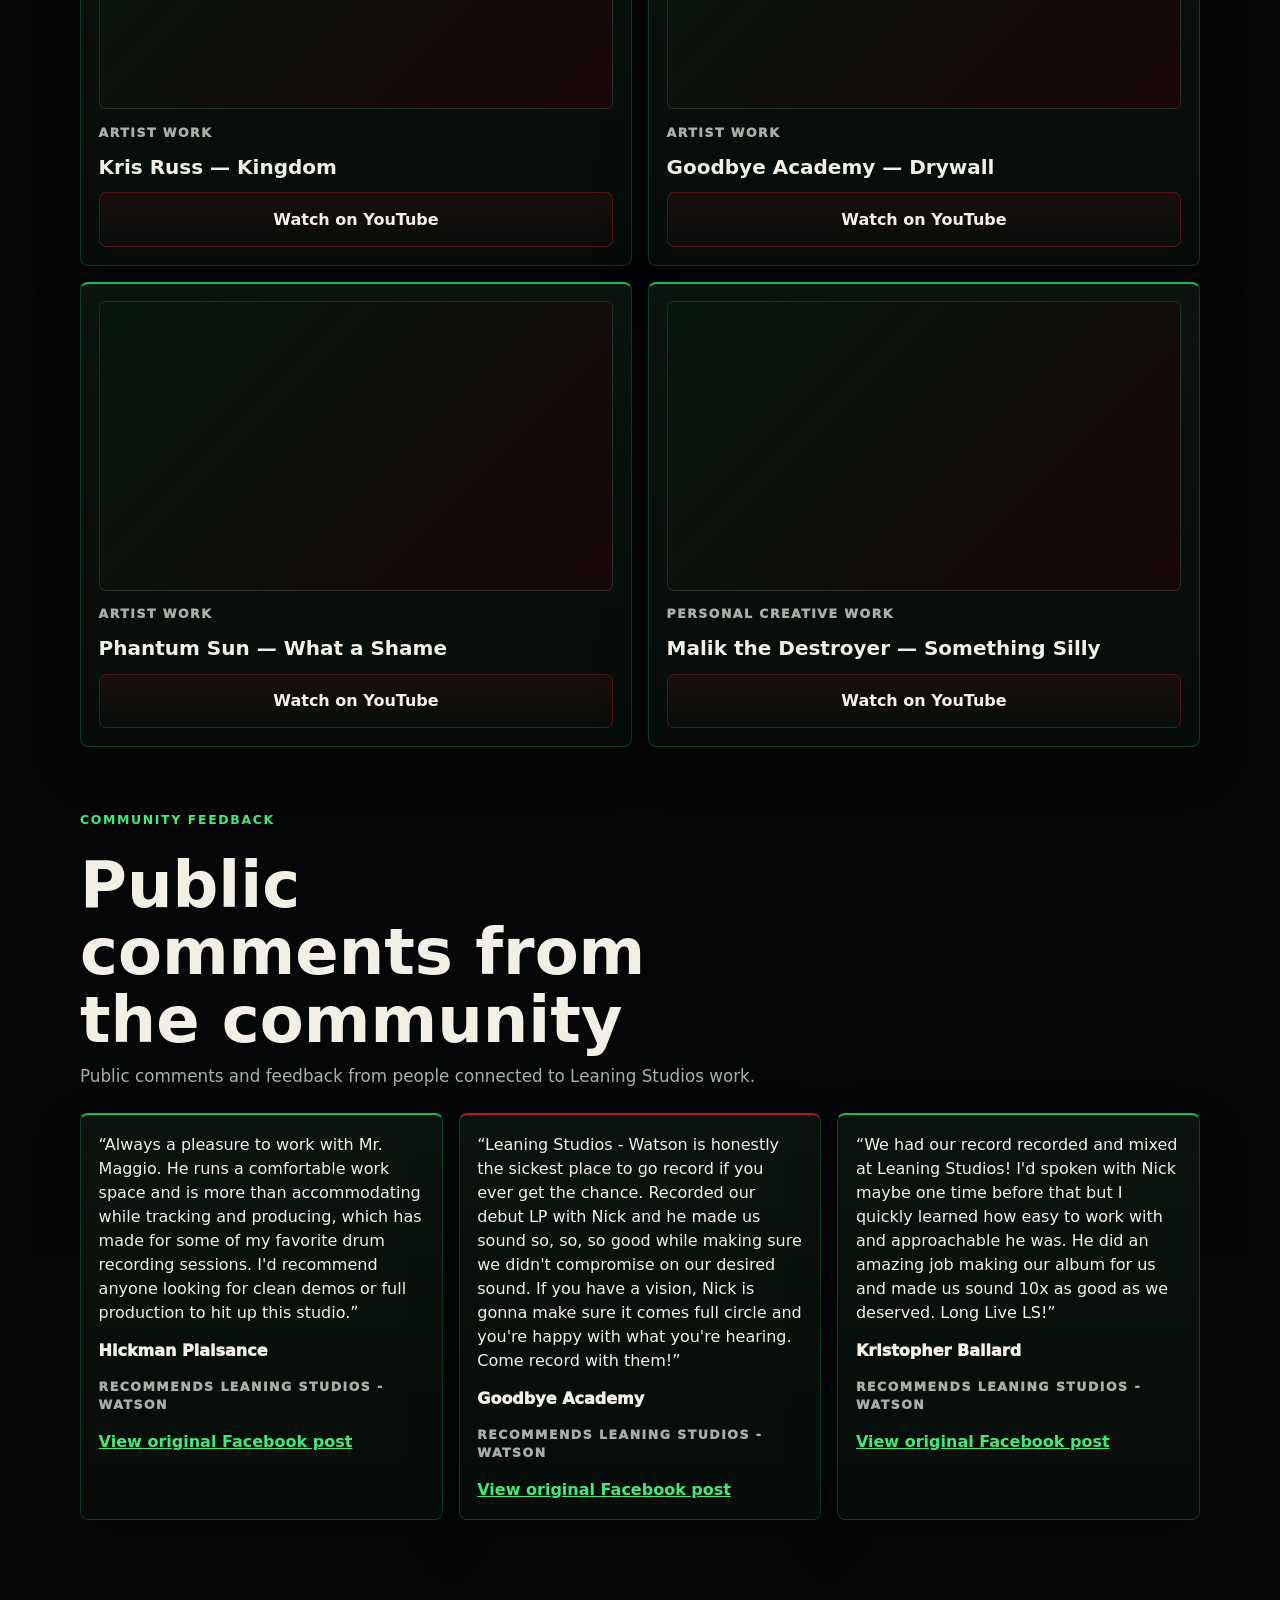
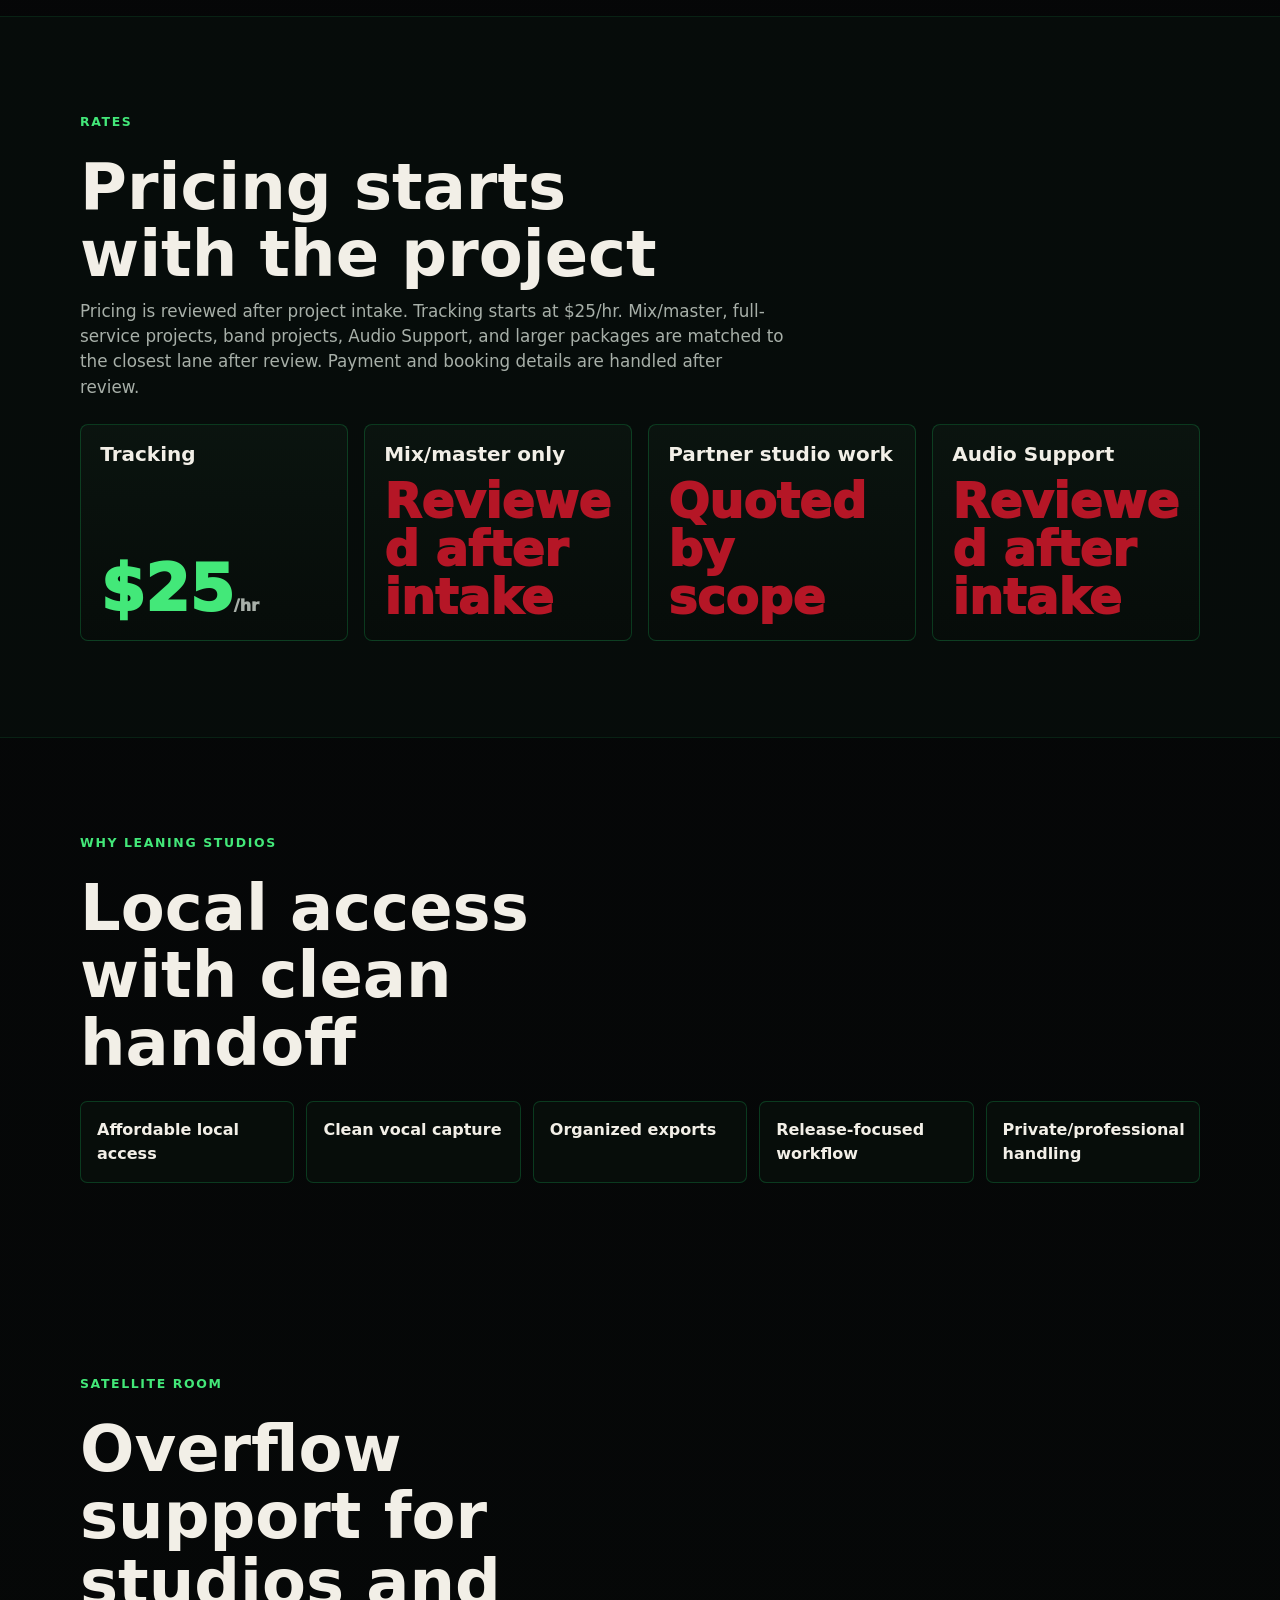
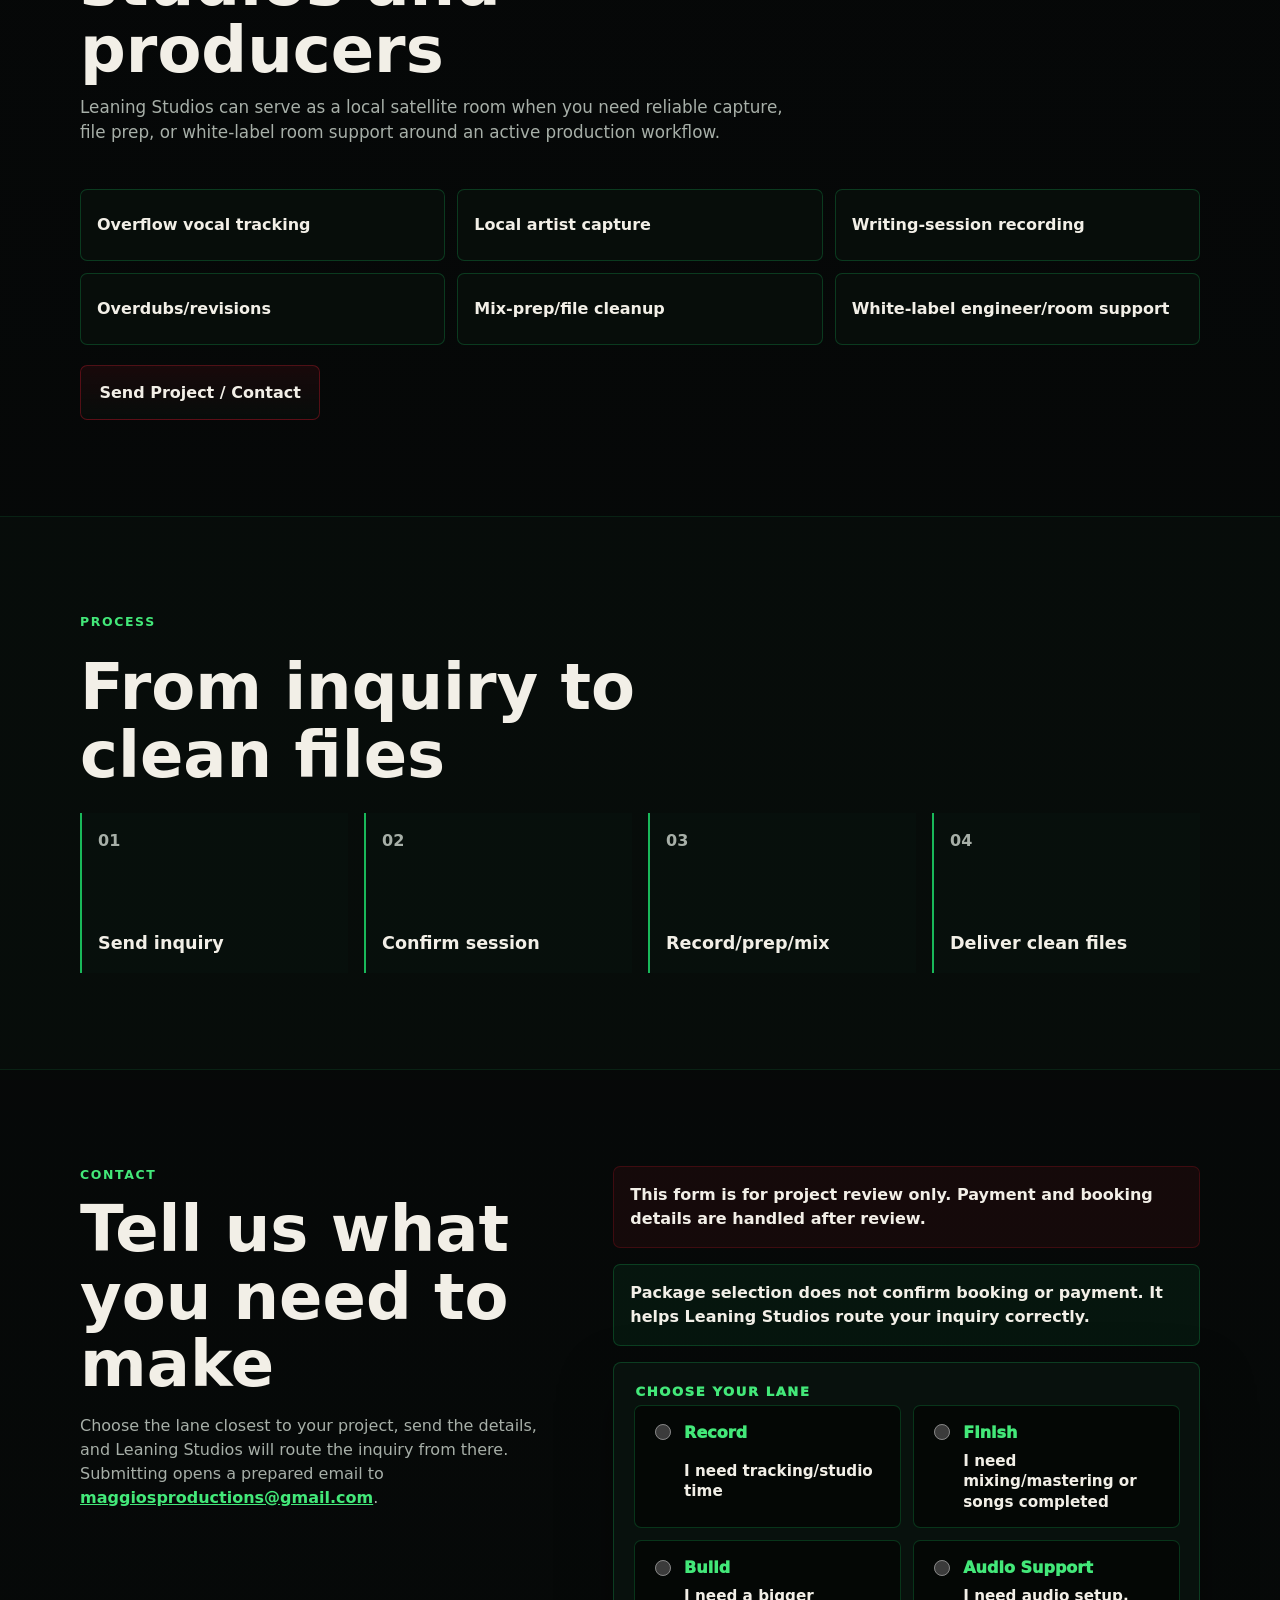
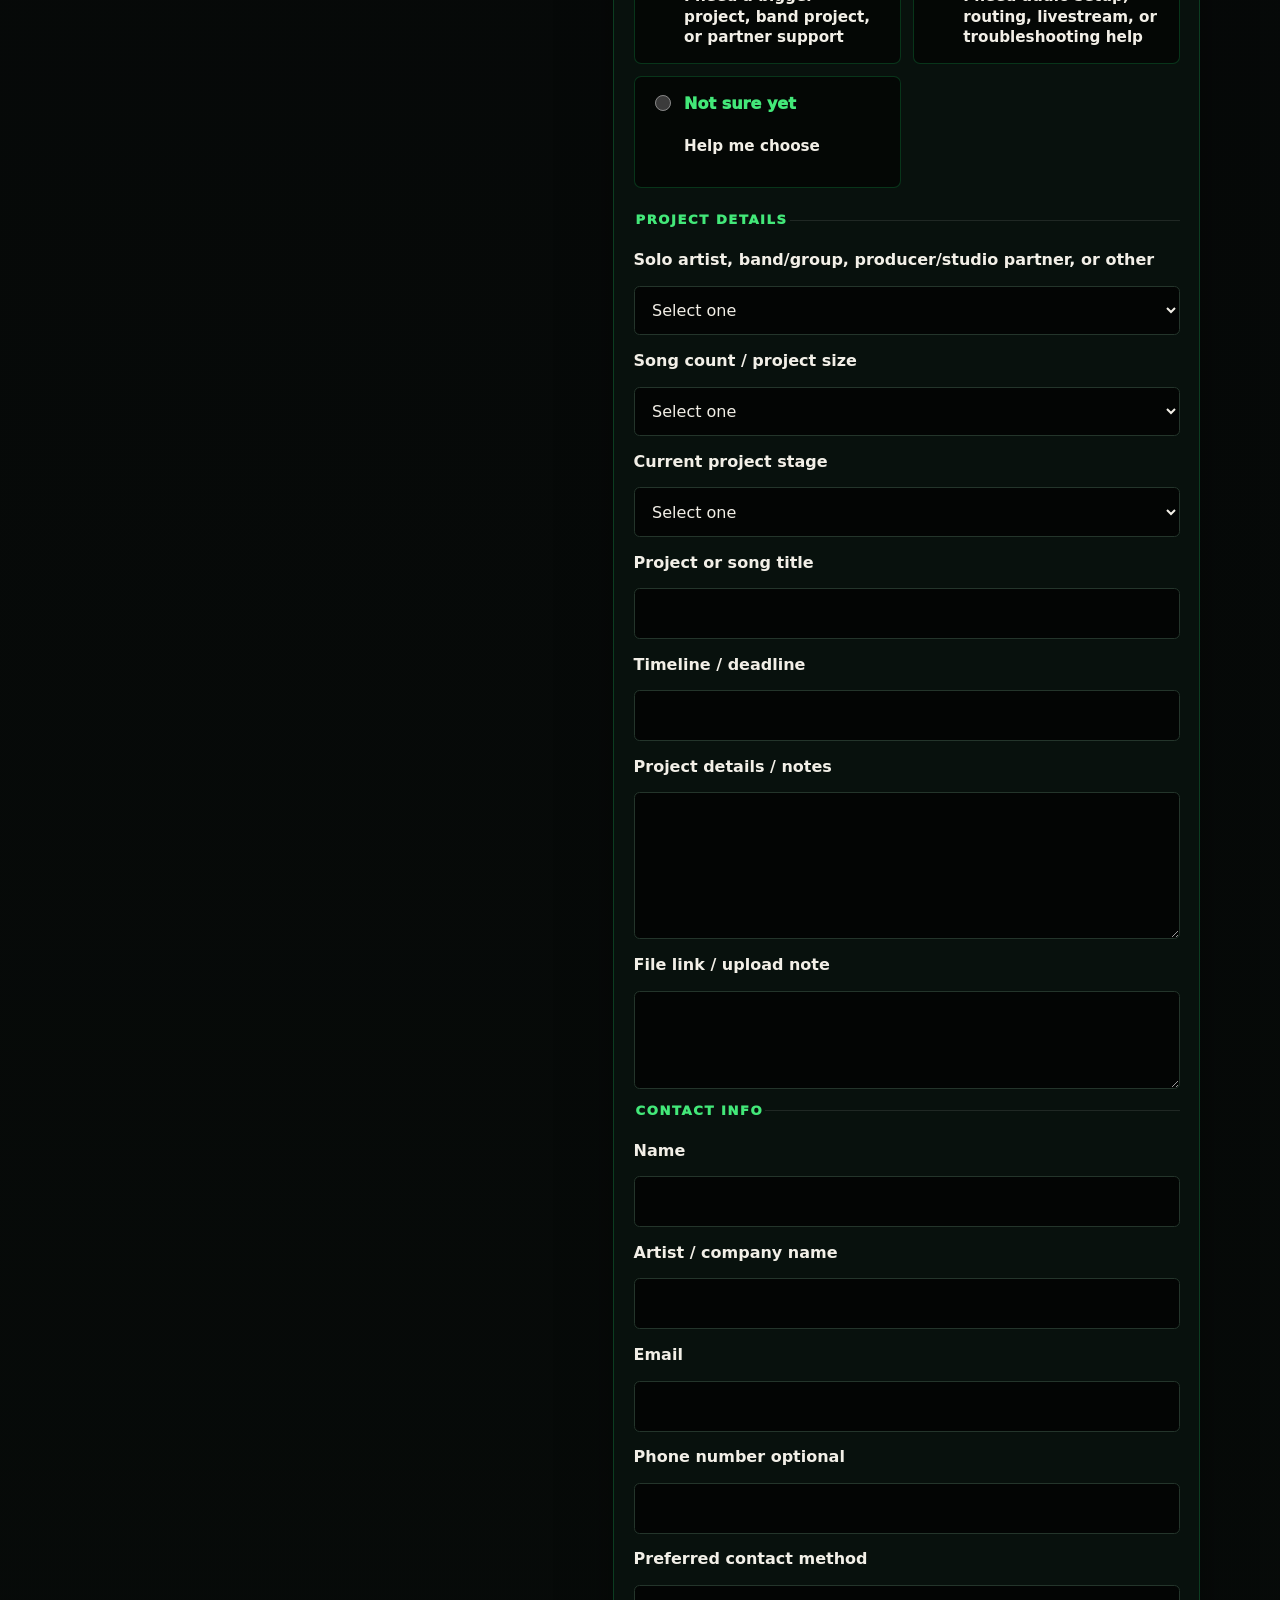
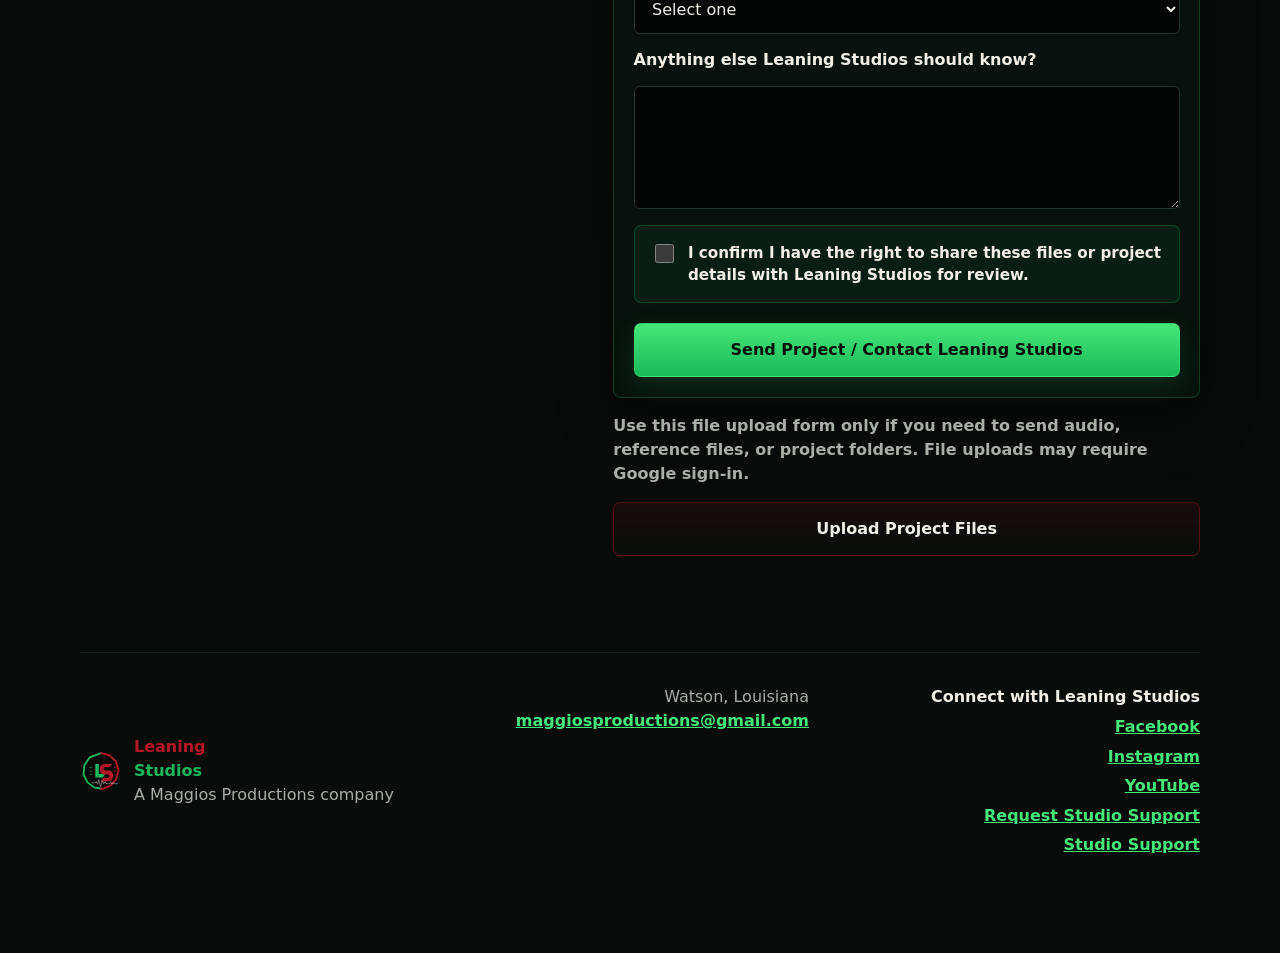
==== commit dfcaf4ce: "Prepare Leaning Studios site for GitHub Pages hosting" ====
--- a/index.html
+++ b/index.html
@@ -451,7 +451,7 @@
           <h2 id="contact-title">Tell us what you need to make</h2>
           <p>
             Choose the lane closest to your project, send the details, and Leaning Studios will
-            route the inquiry from there. If the form is unavailable, email
+            route the inquiry from there. Submitting opens a prepared email to
             <a href="mailto:maggiosproductions@gmail.com">maggiosproductions@gmail.com</a>.
           </p>
         </div>
@@ -467,18 +467,12 @@
           <form
             class="contact-form package-router-form"
             name="leaning-studios-package-intake"
-            method="POST"
-            action="/thank-you.html"
-            data-netlify="true"
-            netlify
-            netlify-honeypot="bot-field"
+            method="GET"
+            action="mailto:maggiosproductions@gmail.com"
+            enctype="text/plain"
+            data-mailto-form
+            data-mailto-subject="Leaning Studios project inquiry"
           >
-            <input type="hidden" name="form-name" value="leaning-studios-package-intake">
-            <p class="bot-field netlify-hidden" aria-hidden="true">
-              <label for="bot-field">Do not fill this out if you are human</label>
-              <input id="bot-field" name="bot-field" type="text" tabindex="-1" autocomplete="off">
-            </p>
-
             <fieldset class="form-section lane-selector">
               <legend>Choose your lane</legend>
               <div class="choice-grid">
@@ -742,6 +736,6 @@
     </footer>
 
     <a class="mobile-sticky" href="#contact">Send Project / Contact</a>
-    <script src="script.js?v=0.1.0.12" defer></script>
+    <script src="script.js?v=0.1.0.13-prehost" defer></script>
   </body>
 </html>
--- a/styles.css
+++ b/styles.css
@@ -848,11 +848,6 @@
   font-weight: 800;
 }
 
-.netlify-hidden,
-.bot-field {
-  display: none;
-}
-
 .contact-form input,
 .contact-form select,
 .contact-form textarea {
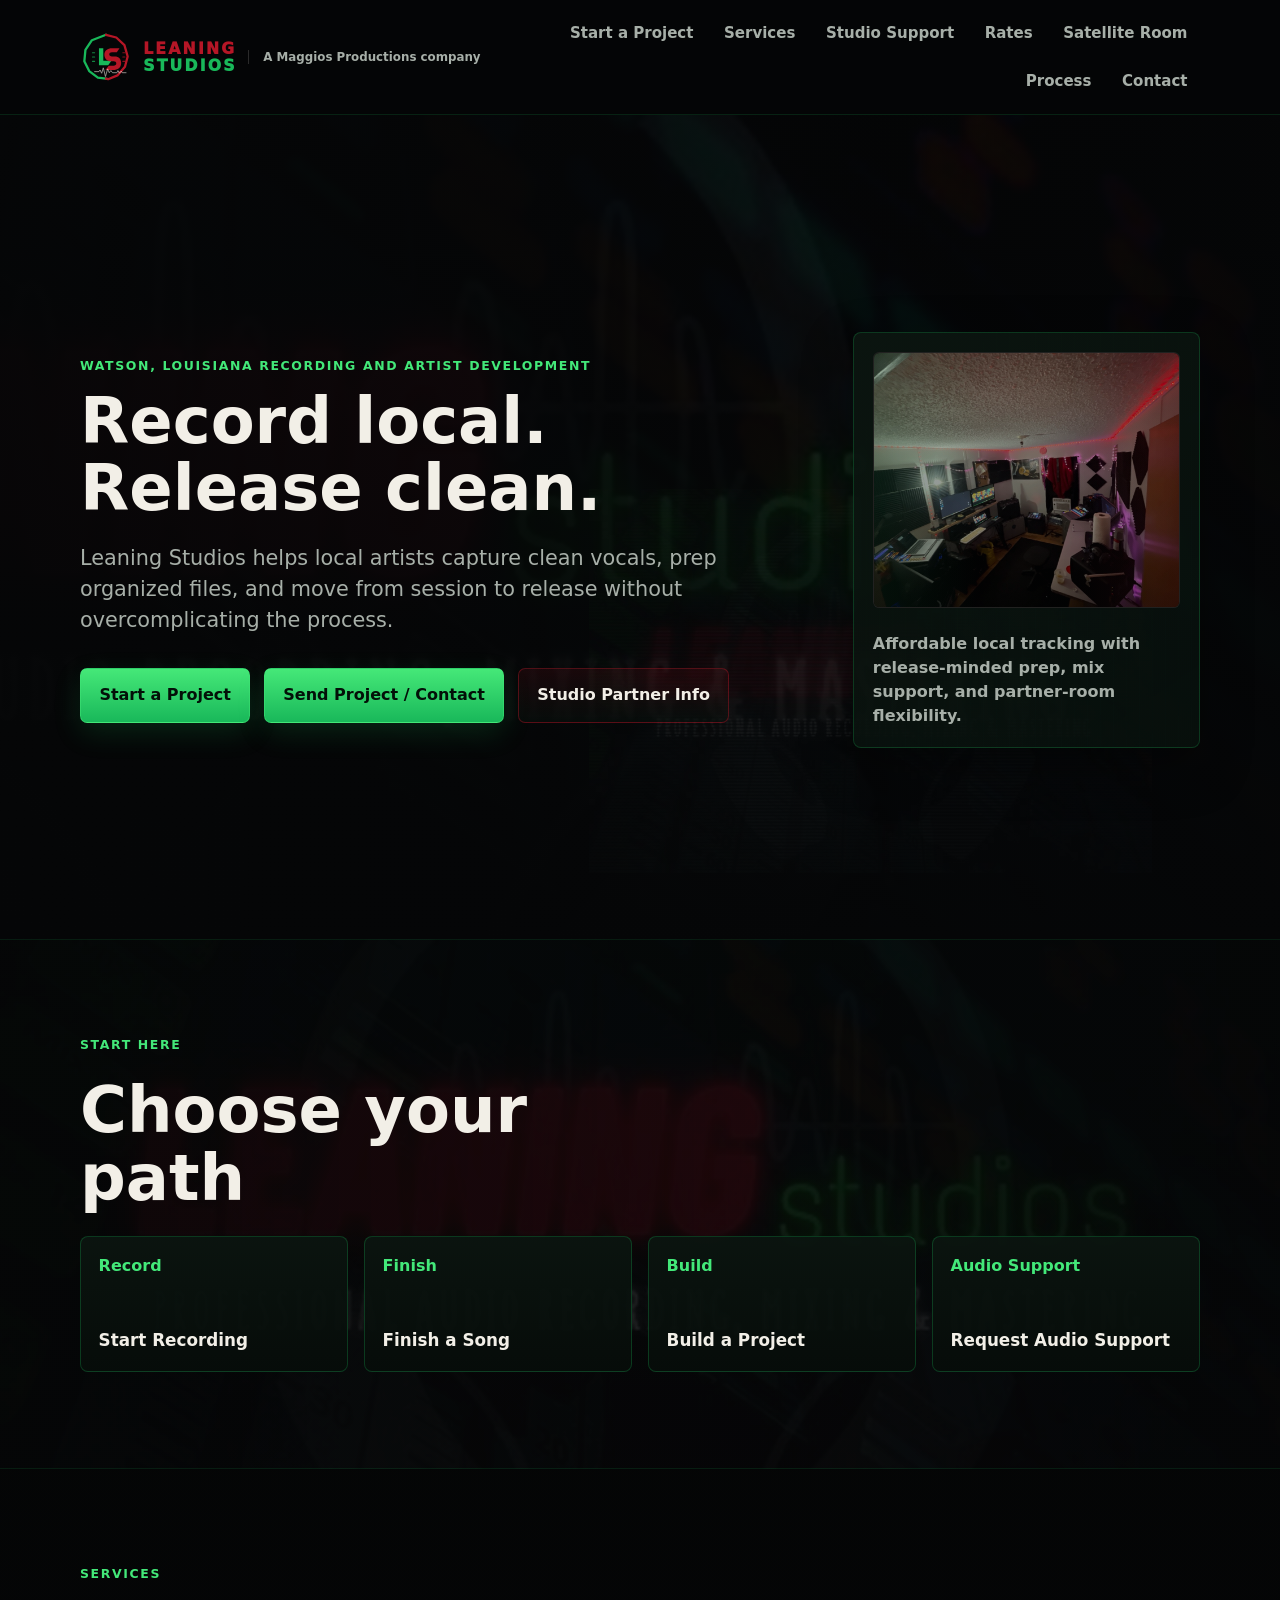
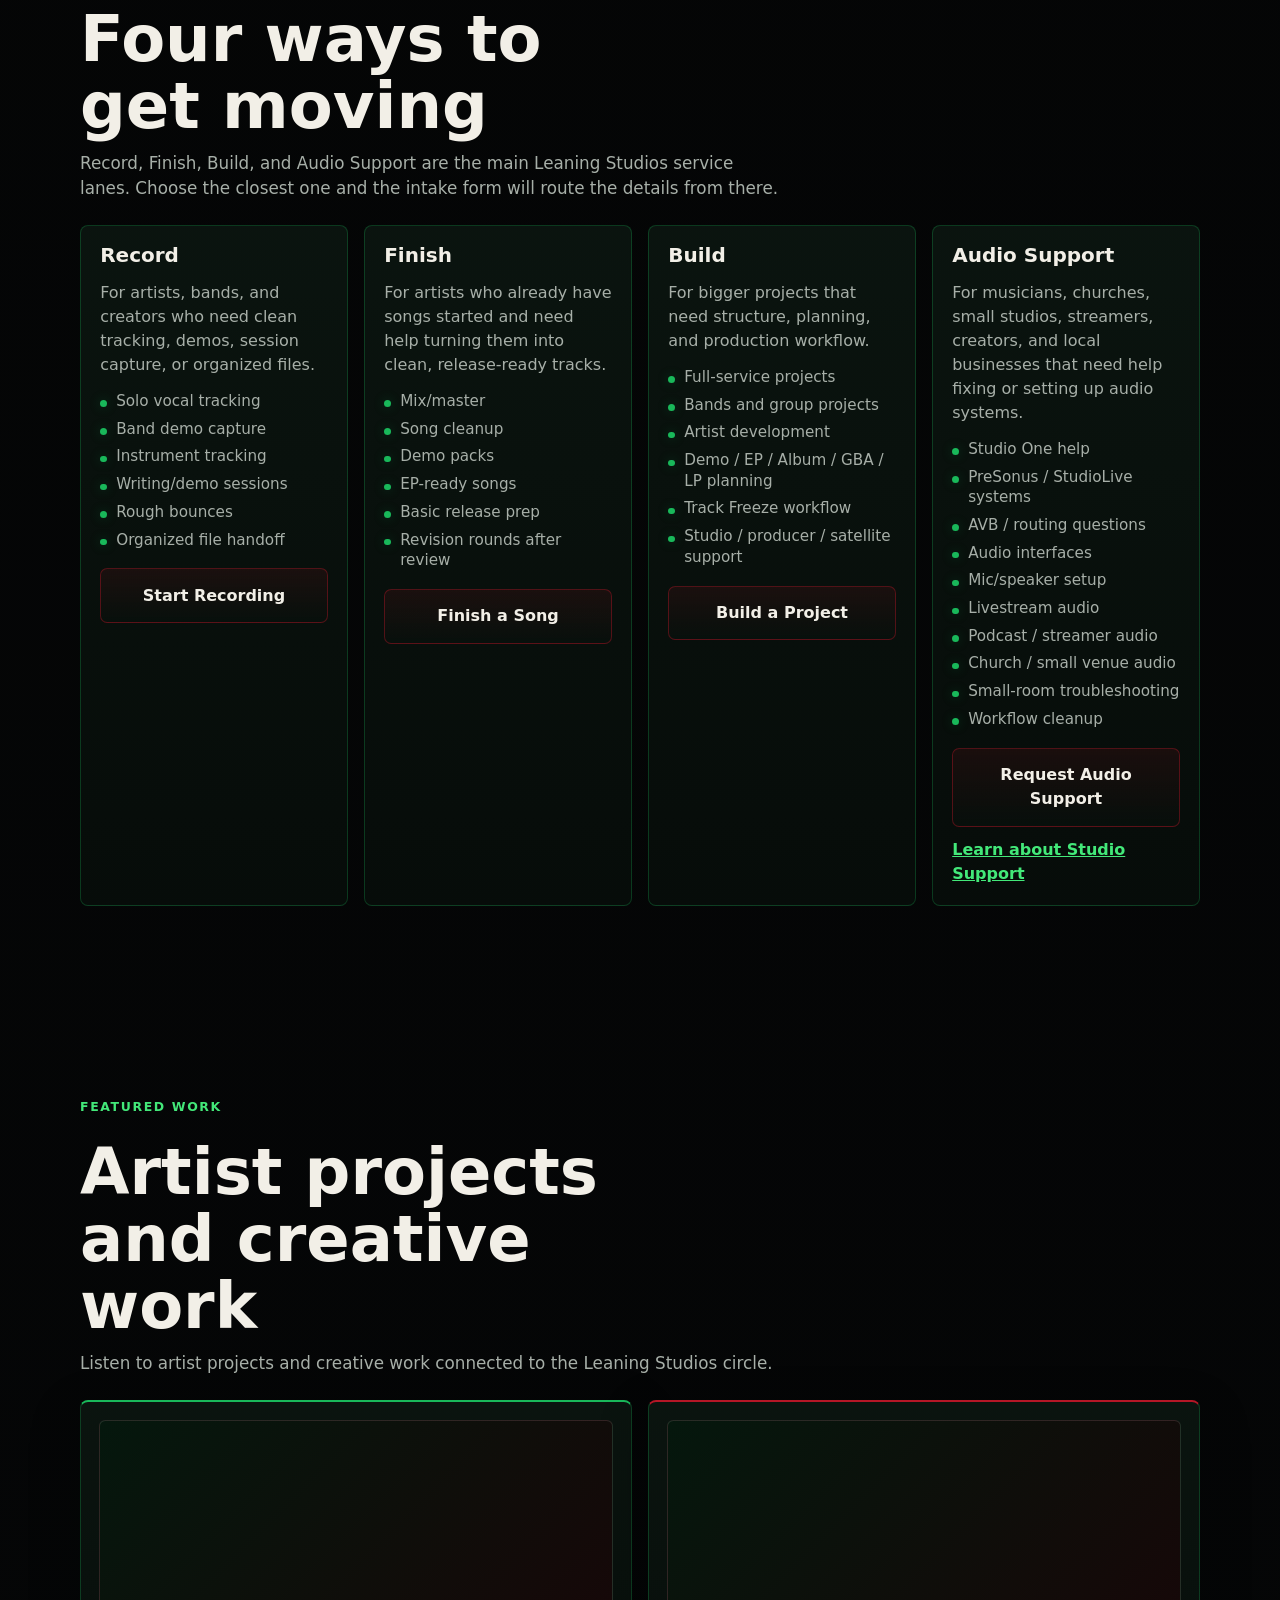
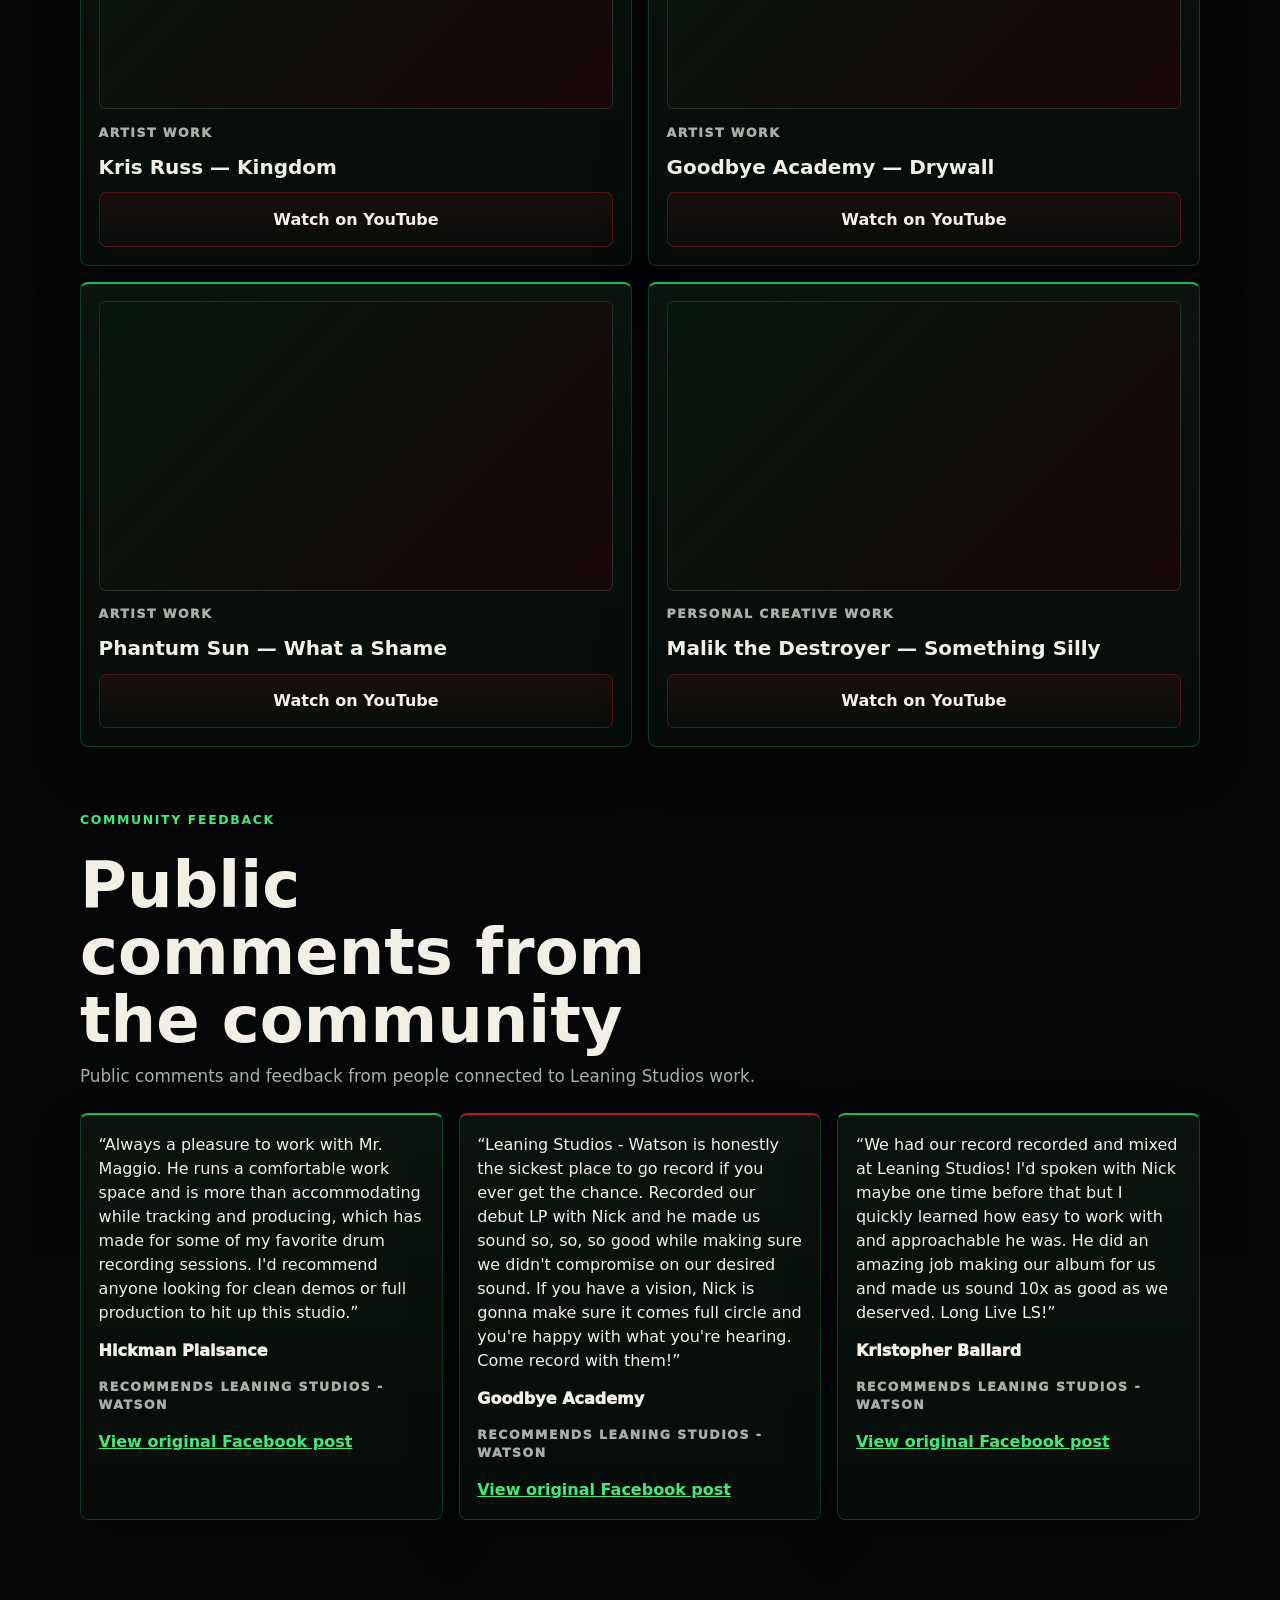
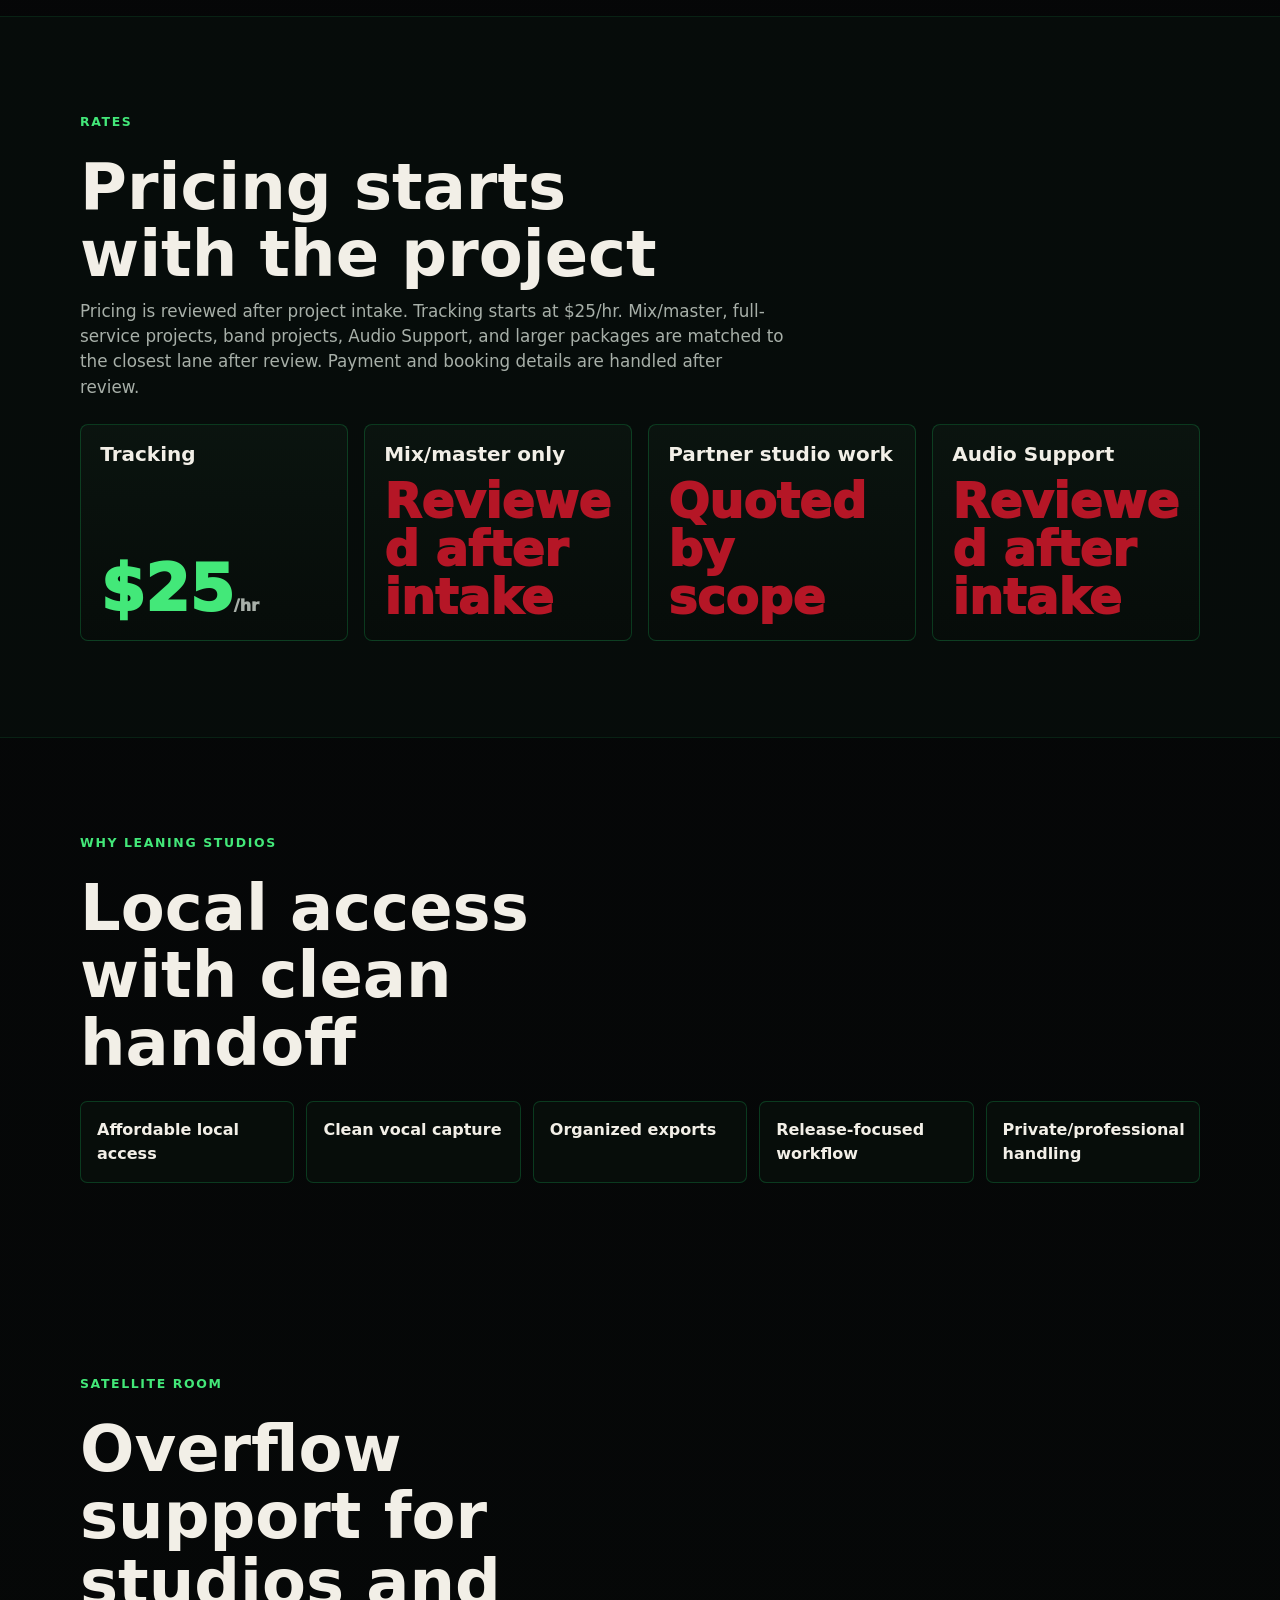
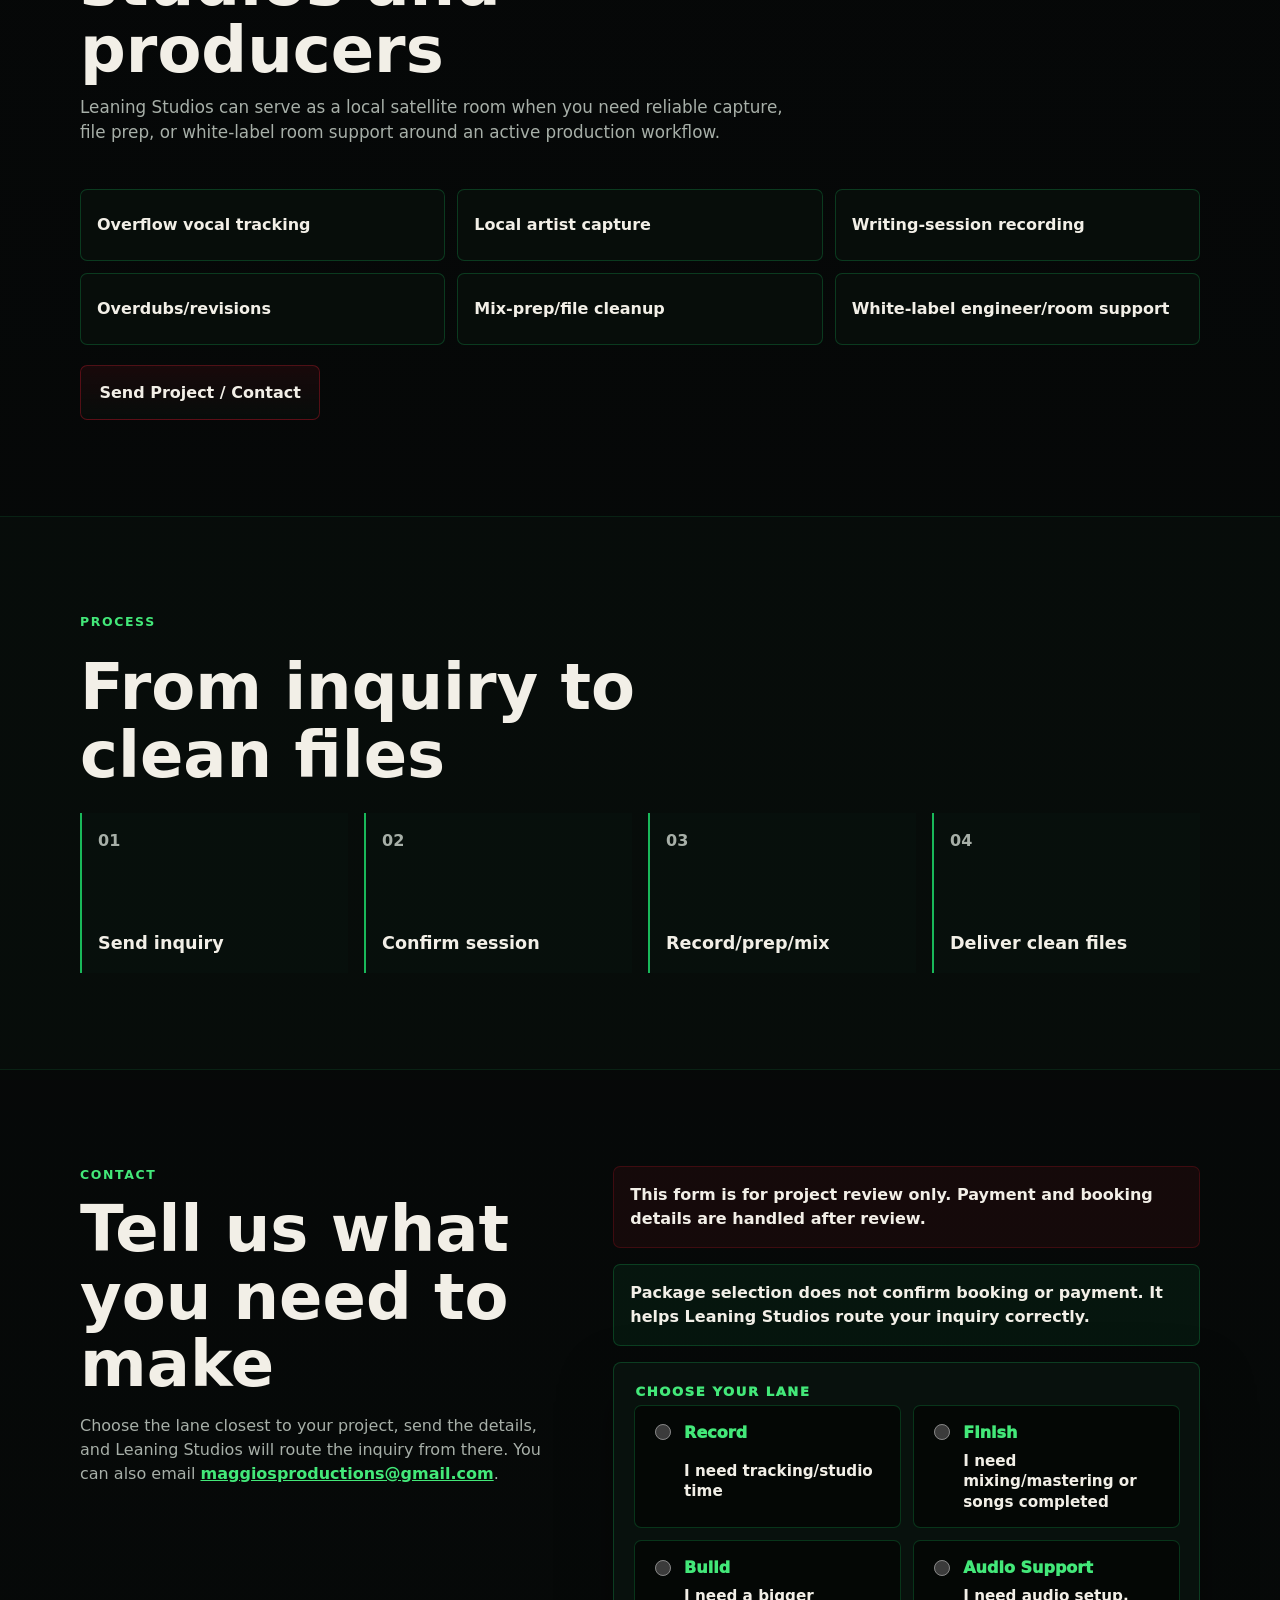
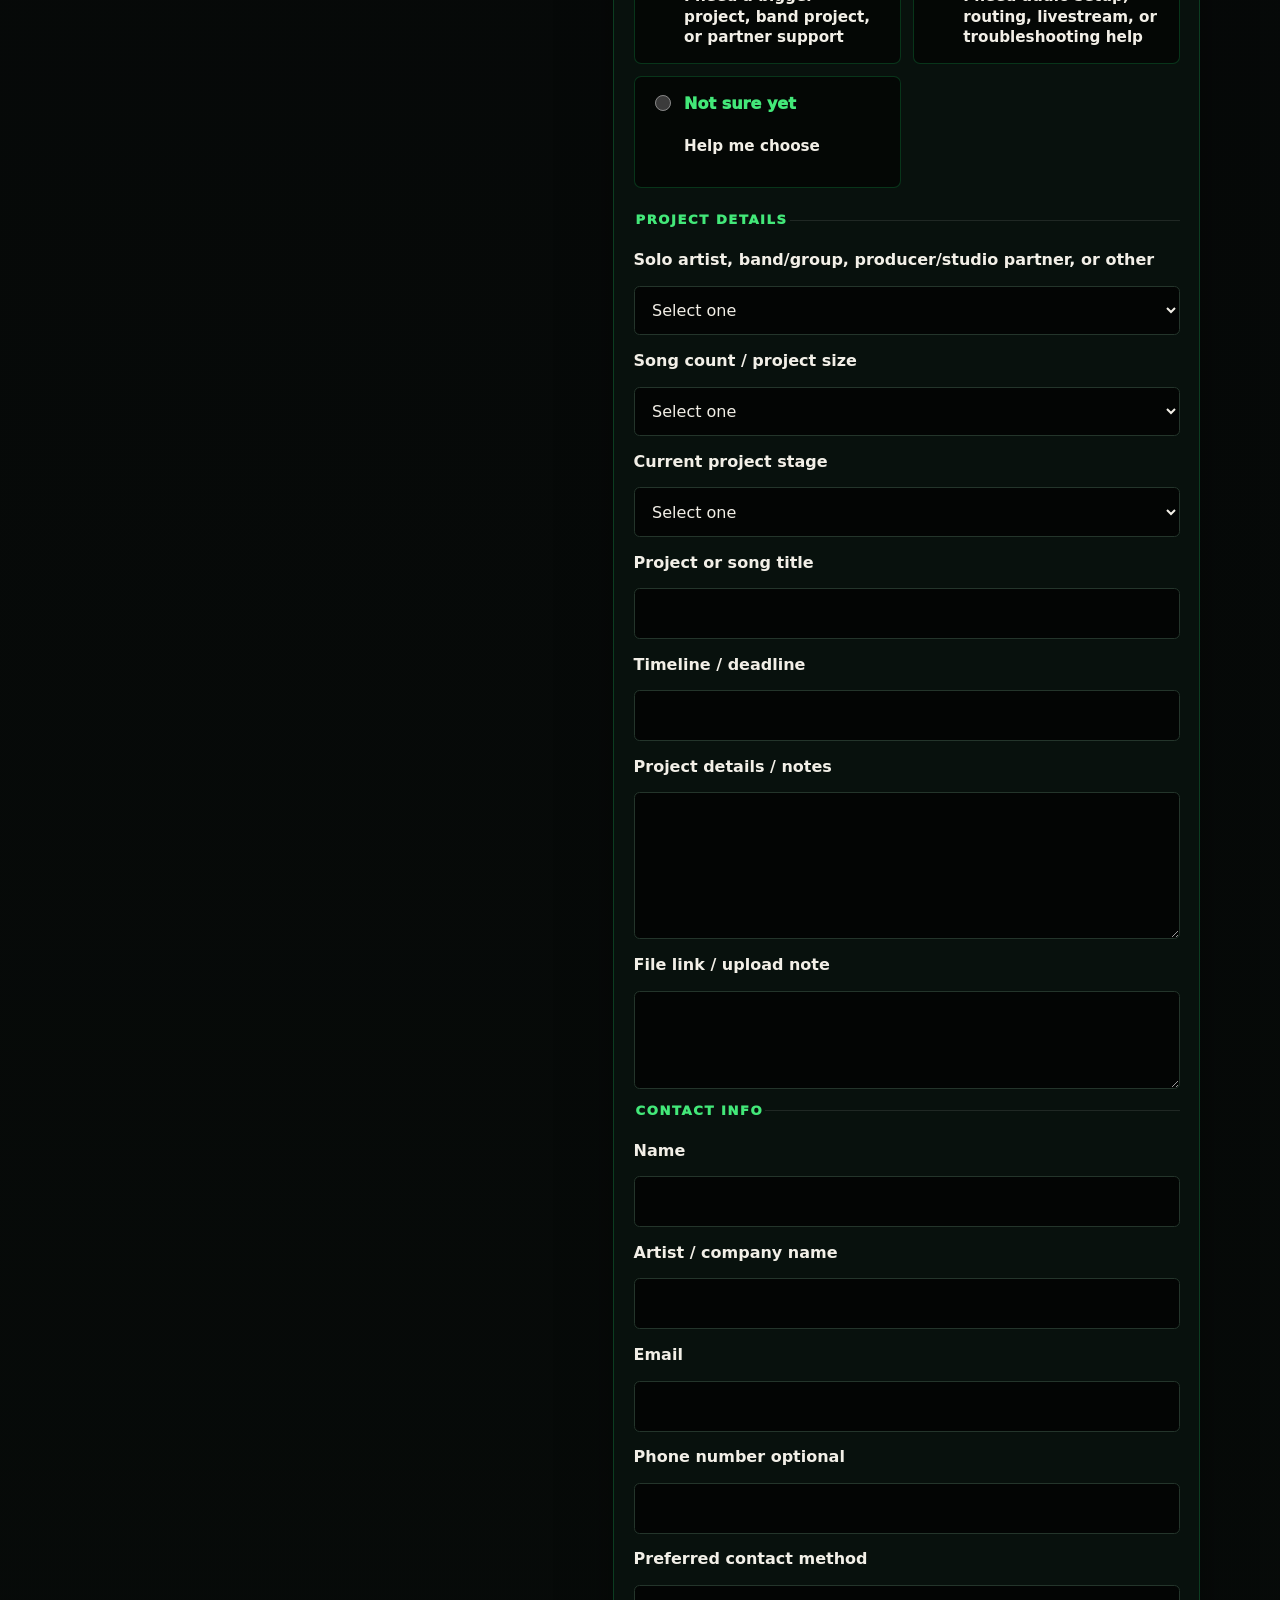
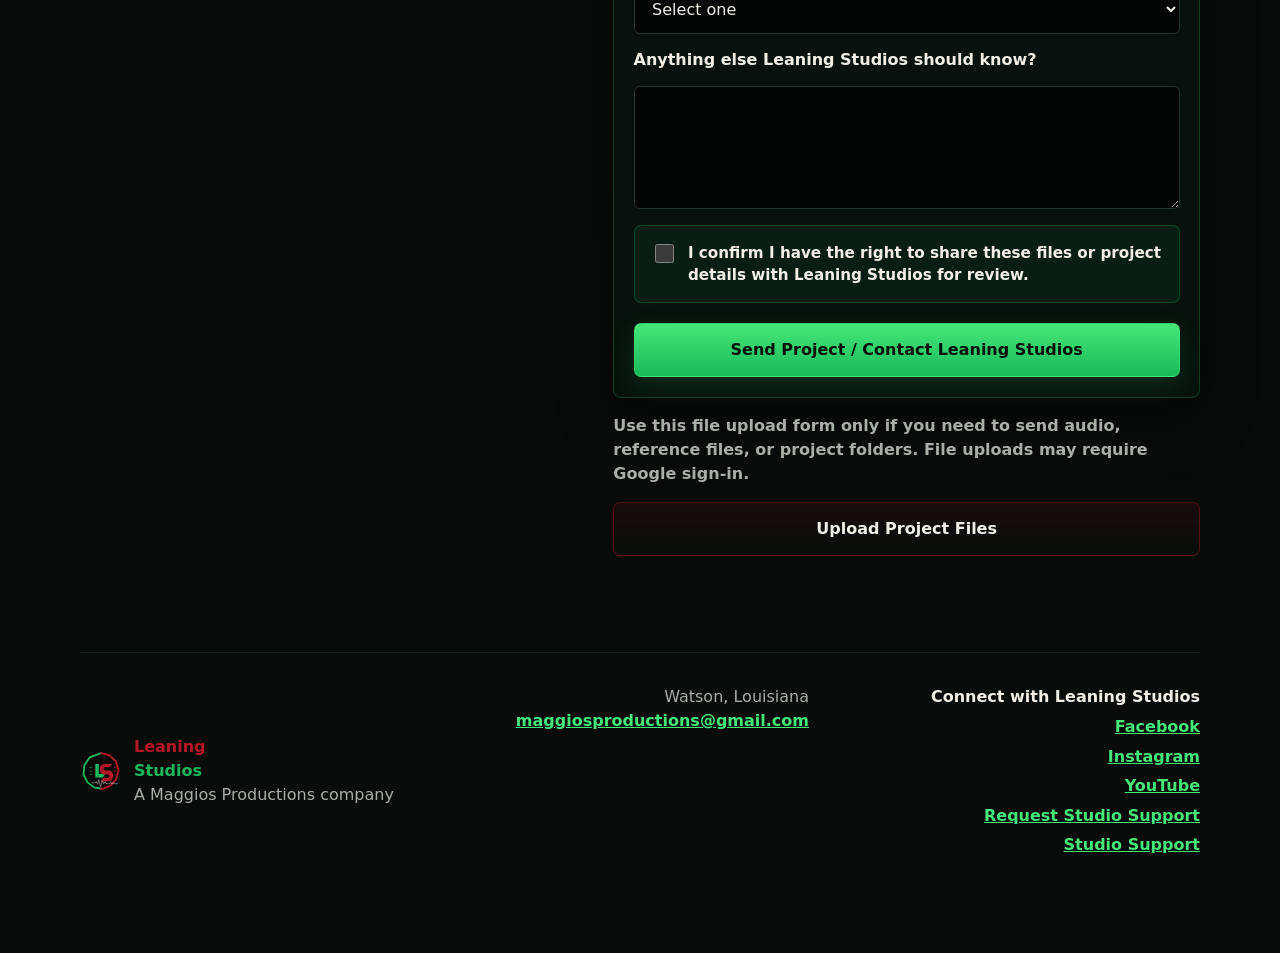
==== commit 9bf24127: "Wire Leaning Studios intake form to Apps Script" ====
--- a/index.html
+++ b/index.html
@@ -451,7 +451,7 @@
           <h2 id="contact-title">Tell us what you need to make</h2>
           <p>
             Choose the lane closest to your project, send the details, and Leaning Studios will
-            route the inquiry from there. Submitting opens a prepared email to
+            route the inquiry from there. You can also email
             <a href="mailto:maggiosproductions@gmail.com">maggiosproductions@gmail.com</a>.
           </p>
         </div>
@@ -467,11 +467,8 @@
           <form
             class="contact-form package-router-form"
             name="leaning-studios-package-intake"
-            method="GET"
-            action="mailto:maggiosproductions@gmail.com"
-            enctype="text/plain"
-            data-mailto-form
-            data-mailto-subject="Leaning Studios project inquiry"
+            method="POST"
+            action="https://script.google.com/macros/s/AKfycbygv5no9qzxymrBNR2yqs6GQmfWCoOAd3VnnRYKY03bQQFepqG1vEBnbQVCJptT1PQ/exec"
           >
             <fieldset class="form-section lane-selector">
               <legend>Choose your lane</legend>
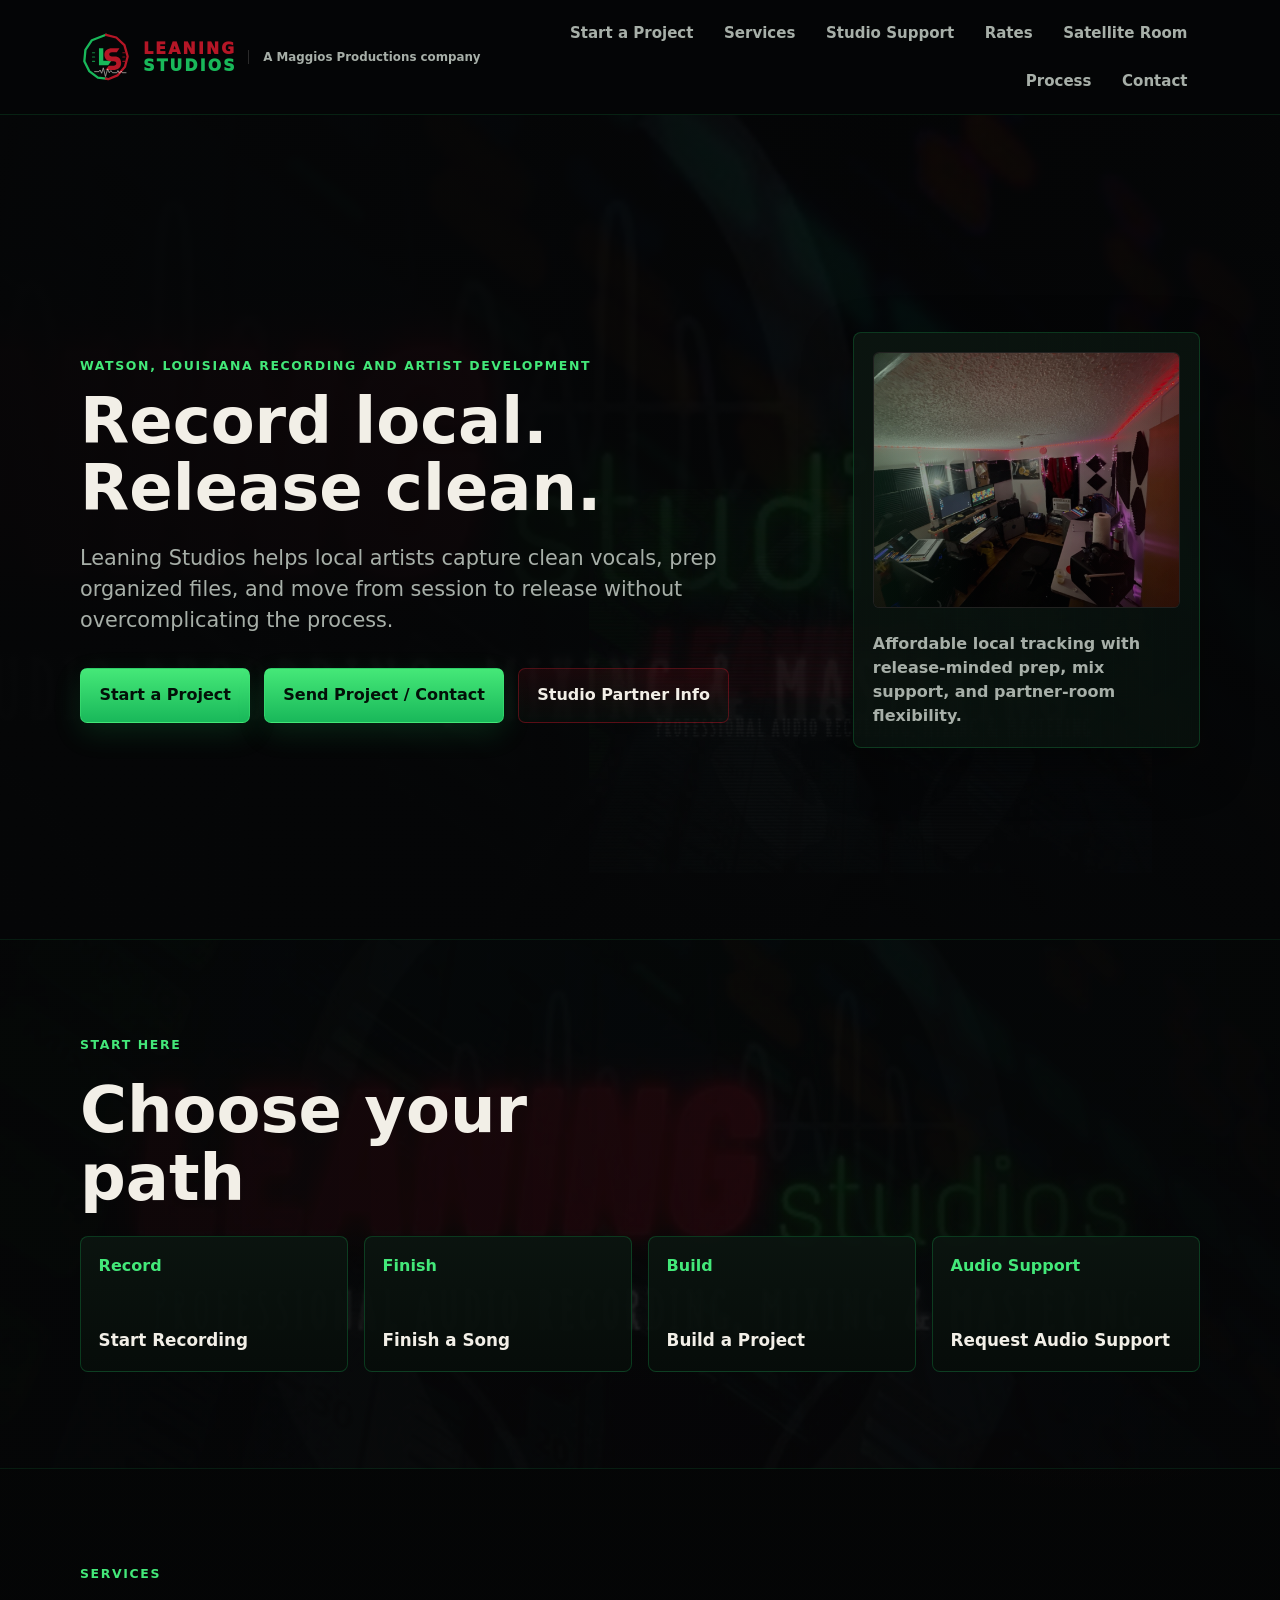
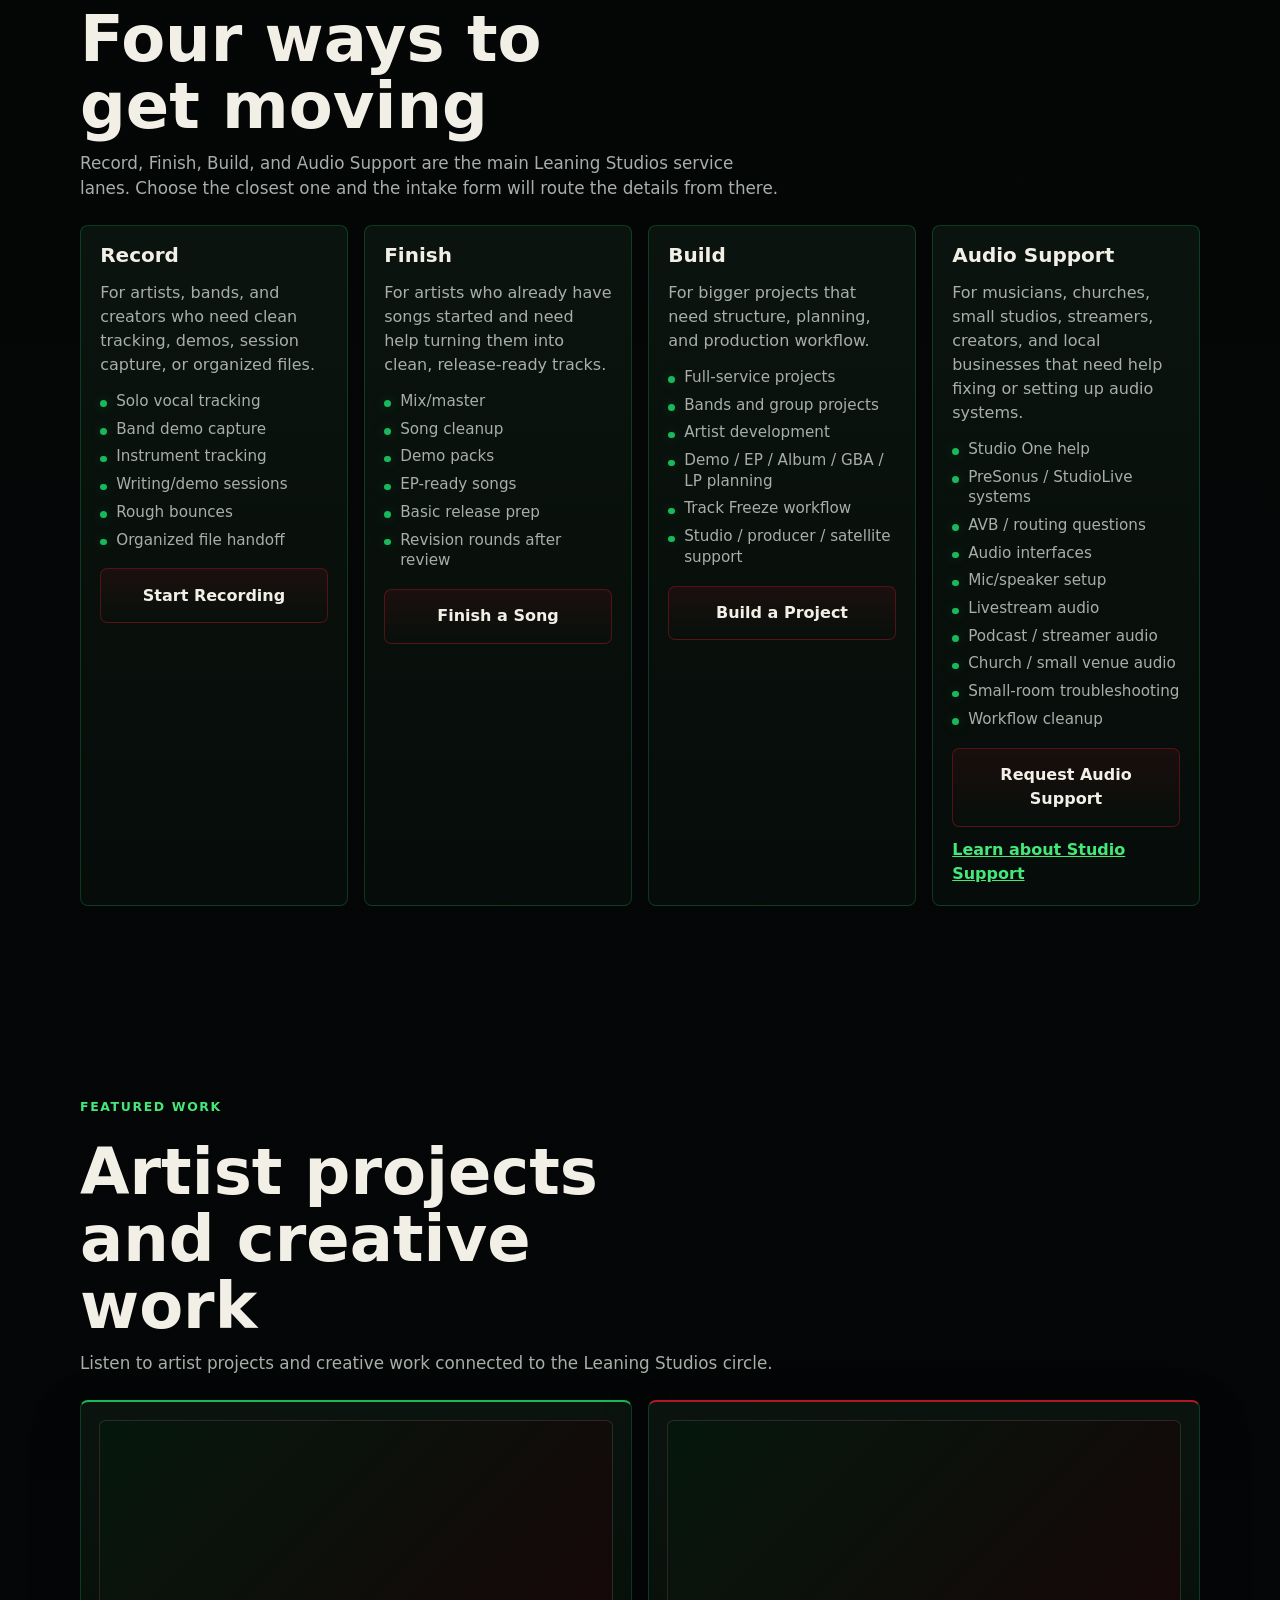
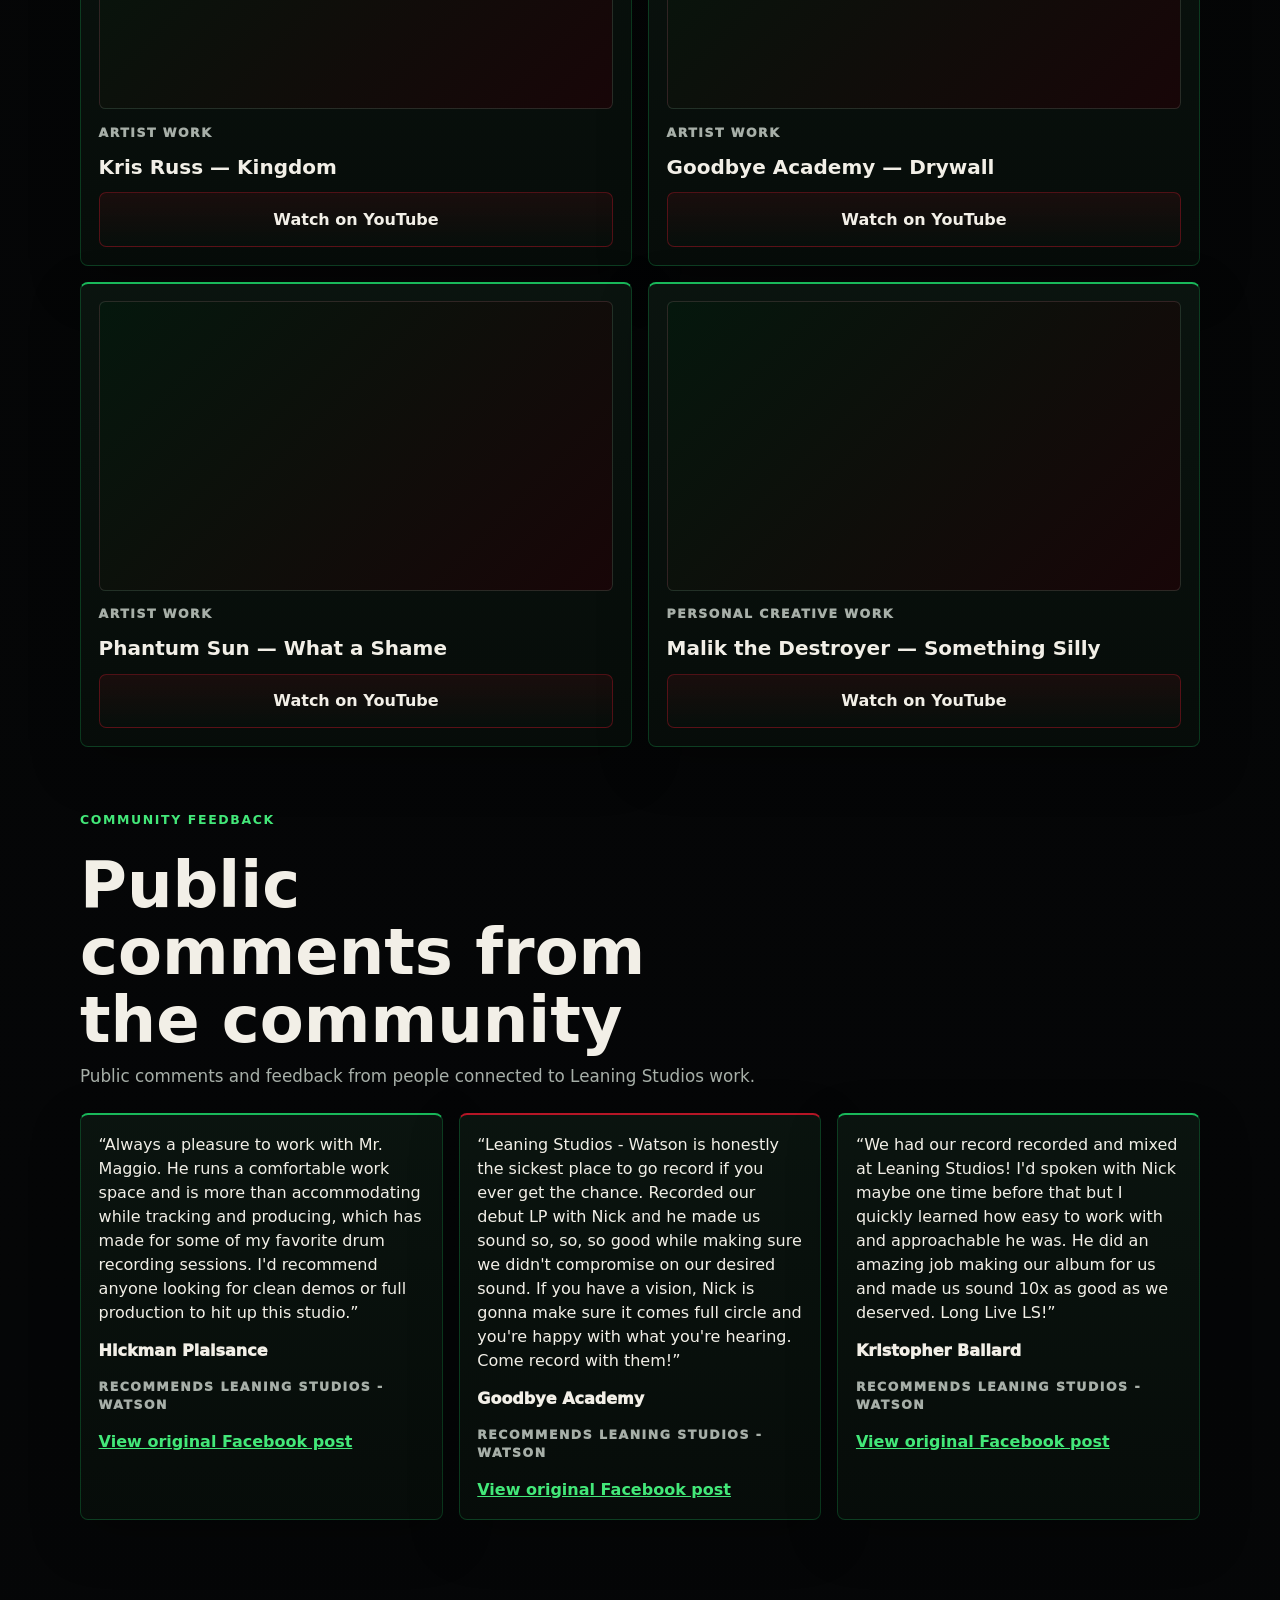
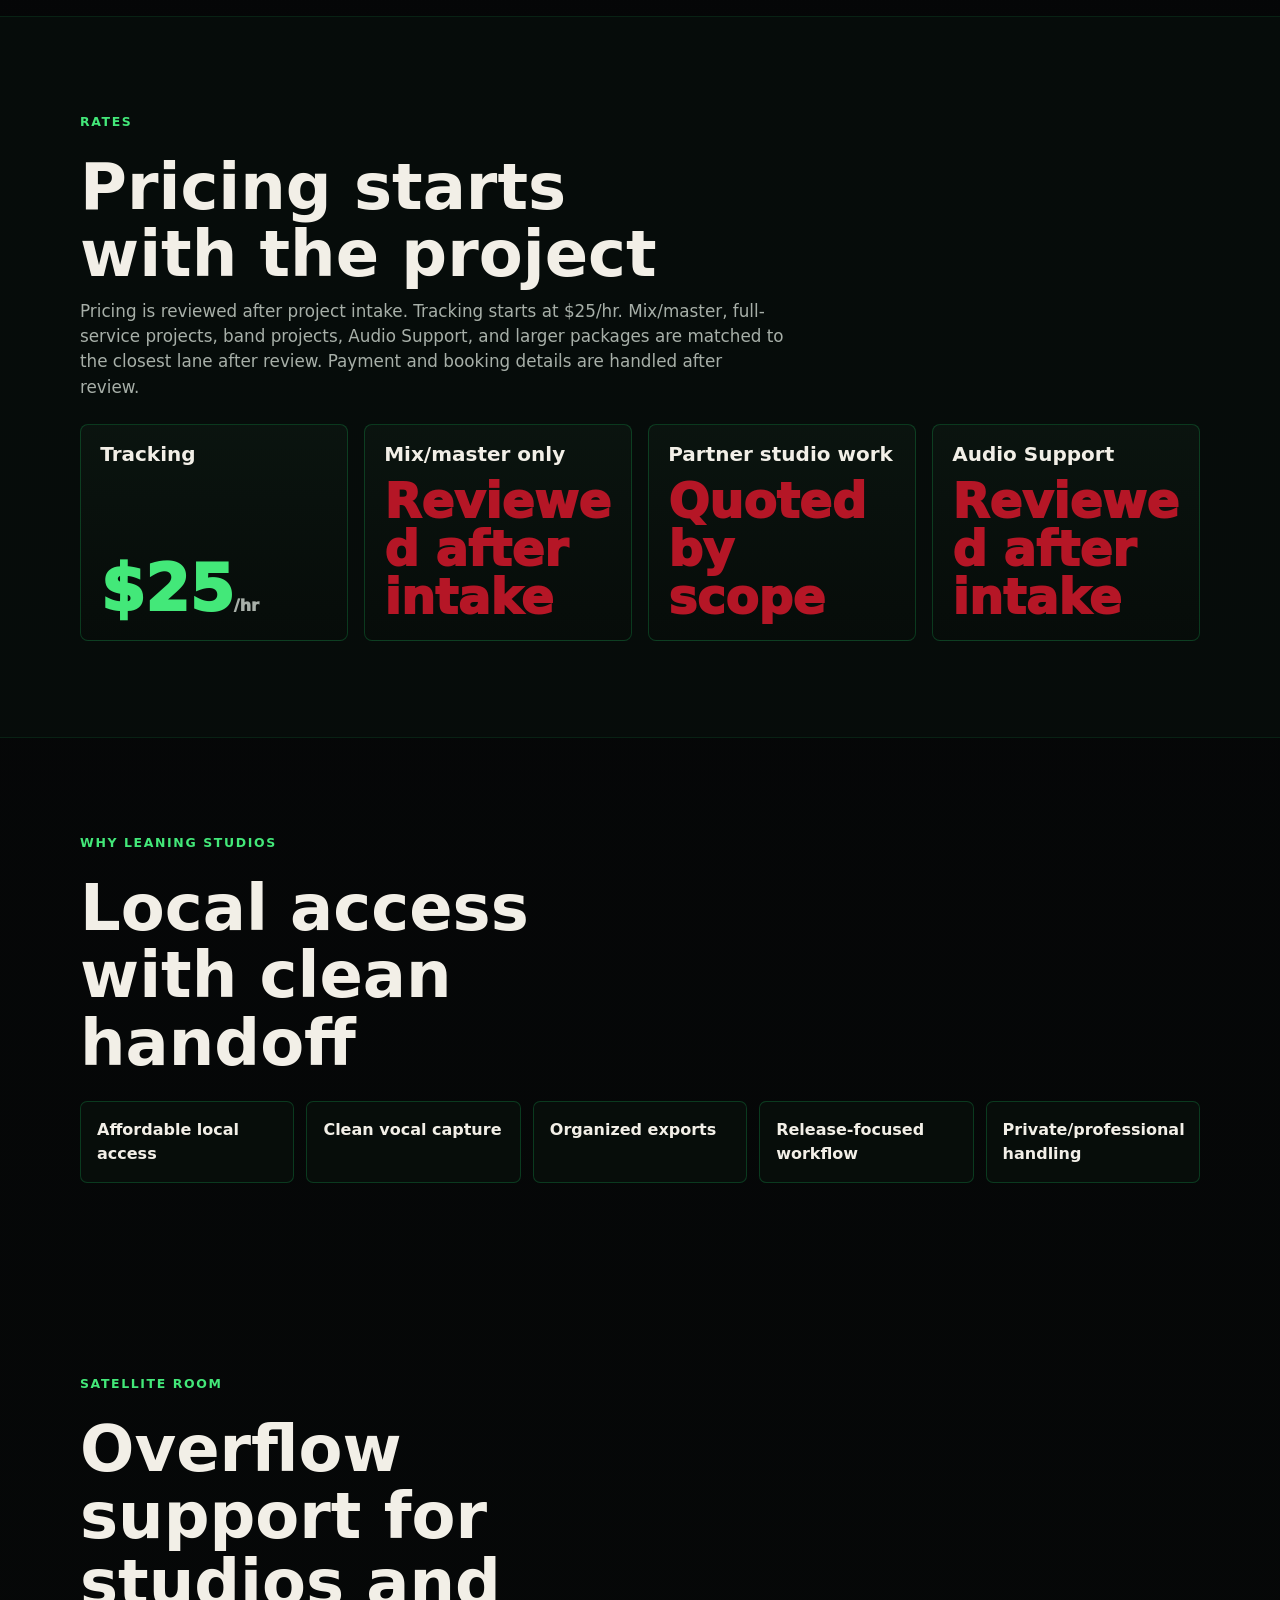
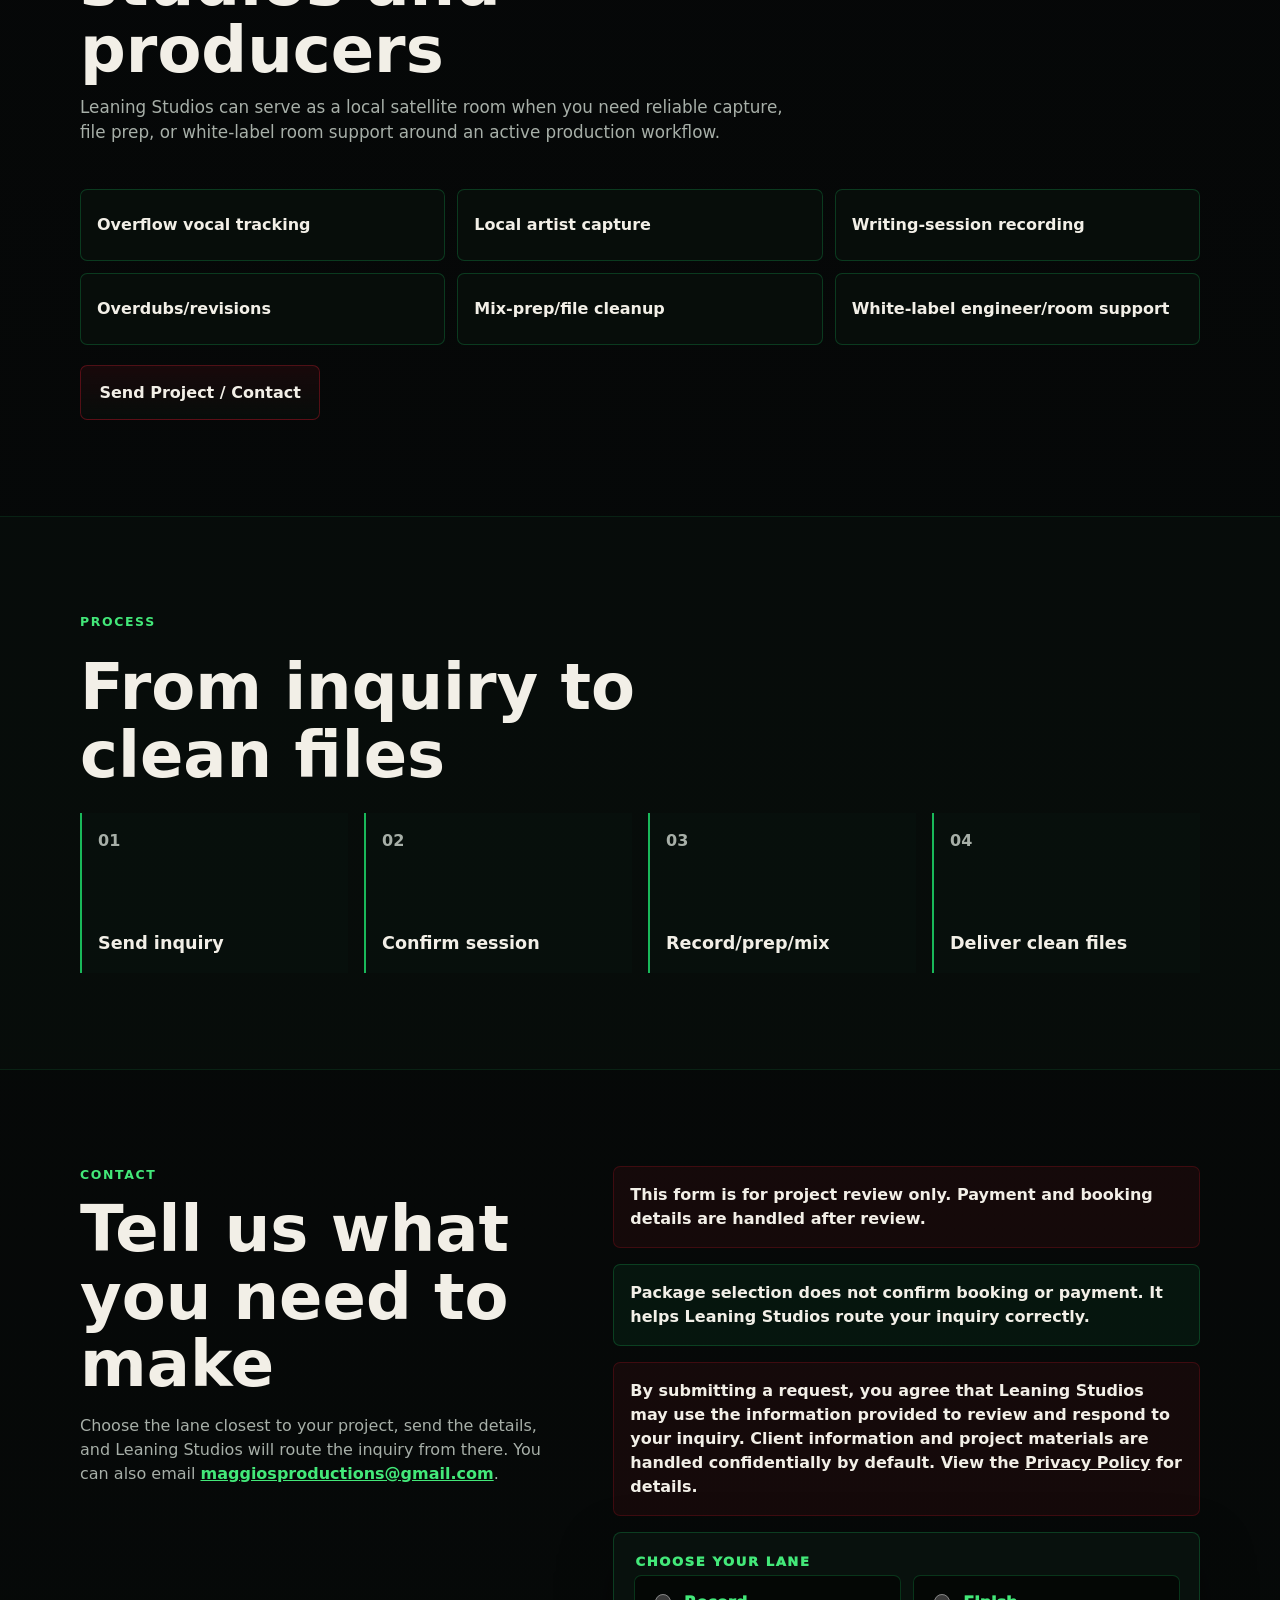
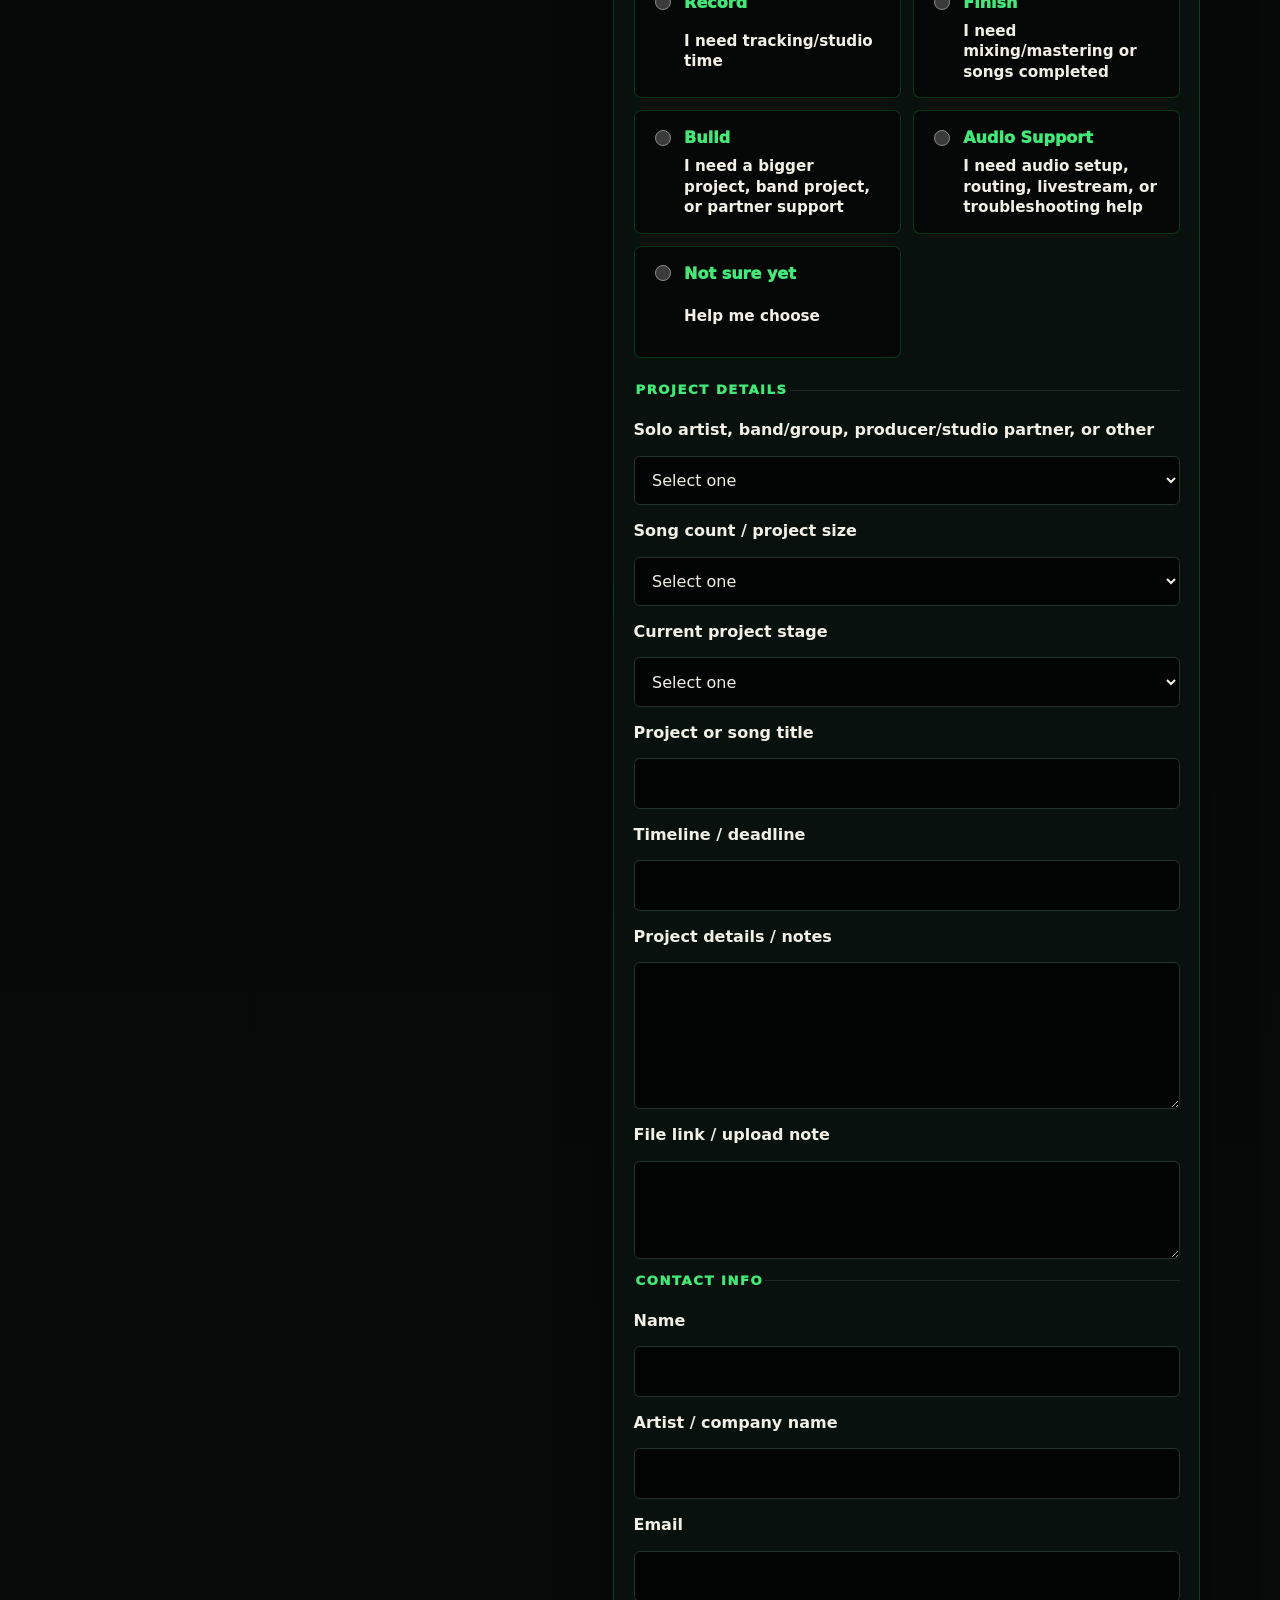
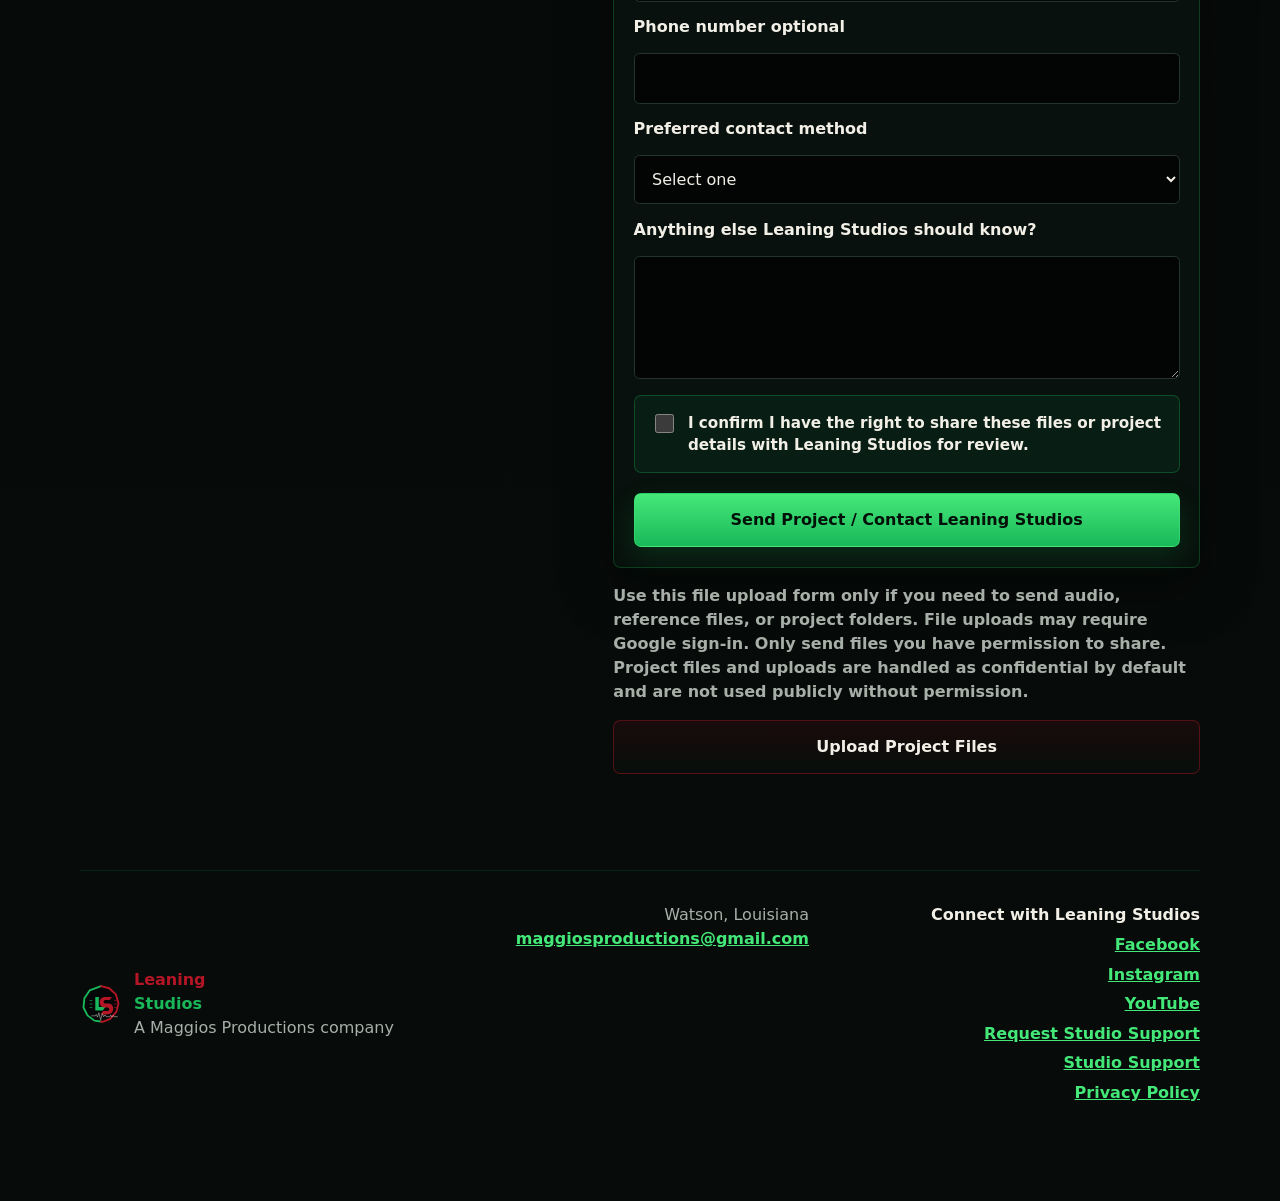
==== commit eeef006b: "Release Leaning Studios privacy and Studio Support update" ====
--- a/index.html
+++ b/index.html
@@ -463,12 +463,18 @@
           <p class="package-disclaimer">
             Package selection does not confirm booking or payment. It helps Leaning Studios route your inquiry correctly.
           </p>
+          <p class="intake-notice">
+            By submitting a request, you agree that Leaning Studios may use the information provided to review and respond to your inquiry.
+            Client information and project materials are handled confidentially by default.
+            View the <a href="privacy-policy.html">Privacy Policy</a> for details.
+          </p>
 
           <form
             class="contact-form package-router-form"
             name="leaning-studios-package-intake"
             method="POST"
             action="https://script.google.com/macros/s/AKfycbygv5no9qzxymrBNR2yqs6GQmfWCoOAd3VnnRYKY03bQQFepqG1vEBnbQVCJptT1PQ/exec"
+            data-apps-script-intake
           >
             <fieldset class="form-section lane-selector">
               <legend>Choose your lane</legend>
@@ -696,10 +702,14 @@
               <span>I confirm I have the right to share these files or project details with Leaning Studios for review.</span>
             </label>
 
+            <p class="form-error" data-form-error hidden></p>
             <button class="button button-primary" type="submit">Send Project / Contact Leaning Studios</button>
           </form>
 
-          <p class="upload-help">Use this file upload form only if you need to send audio, reference files, or project folders. File uploads may require Google sign-in.</p>
+          <p class="upload-help">
+            Use this file upload form only if you need to send audio, reference files, or project folders. File uploads may require Google sign-in.
+            Only send files you have permission to share. Project files and uploads are handled as confidential by default and are not used publicly without permission.
+          </p>
           <a
             class="button button-secondary upload-button"
             href="https://forms.gle/xwPcAECceSriL2AS9"
@@ -729,10 +739,11 @@
         <a href="https://www.youtube.com/@leaning.studios" target="_blank" rel="noopener noreferrer">YouTube</a>
         <a href="/#contact">Request Studio Support</a>
         <a href="studio-support.html">Studio Support</a>
+        <a href="privacy-policy.html">Privacy Policy</a>
       </nav>
     </footer>
 
     <a class="mobile-sticky" href="#contact">Send Project / Contact</a>
-    <script src="script.js?v=0.1.0.13-prehost" defer></script>
+    <script src="script.js?v=0.1.0.14" defer></script>
   </body>
 </html>
--- a/styles.css
+++ b/styles.css
@@ -1113,6 +1113,13 @@
   border-top-color: var(--signal-red);
 }
 
+.support-package-card:nth-child(4) {
+  grid-column: 1 / -1;
+  justify-self: center;
+  width: 100%;
+  max-width: 760px;
+}
+
 .package-kicker {
   margin: 0;
   color: var(--muted);
@@ -1292,6 +1299,12 @@
     grid-template-columns: 1fr;
   }
 
+  .support-package-card:nth-child(4) {
+    grid-column: auto;
+    justify-self: stretch;
+    max-width: none;
+  }
+
   .contact-copy {
     position: static;
   }
